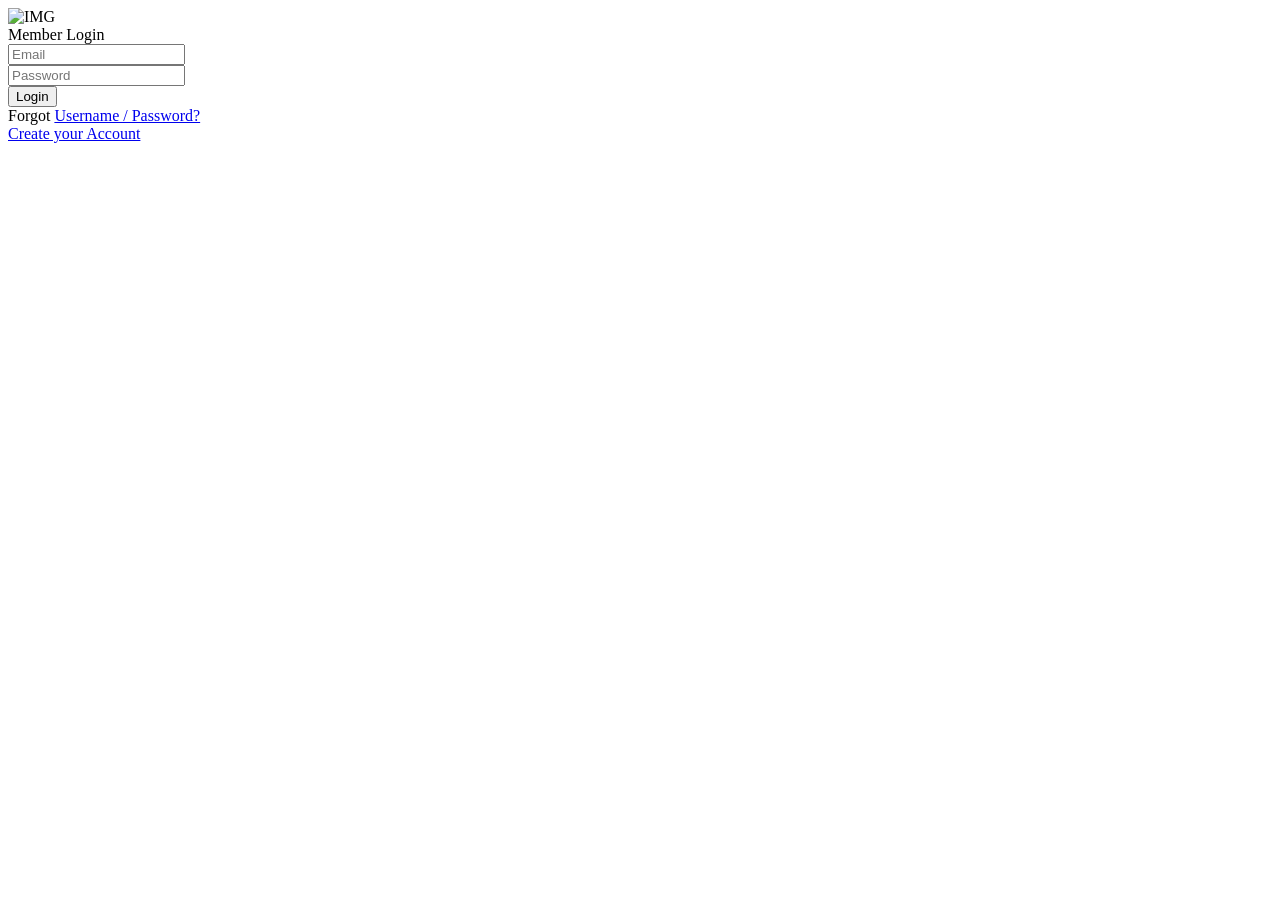
==== index.html @ ec4235da "first commit" ====
<!DOCTYPE html>
<html lang="en">
<head>
	<title>Login V1</title>
	<meta charset="UTF-8">
	<meta name="viewport" content="width=device-width, initial-scale=1">
<!--===============================================================================================-->	
	<link rel="icon" type="image/png" href="images/icons/favicon.ico"/>
<!--===============================================================================================-->
	<link rel="stylesheet" type="text/css" href="vendor/bootstrap/css/bootstrap.min.css">
<!--===============================================================================================-->
	<link rel="stylesheet" type="text/css" href="fonts/font-awesome-4.7.0/css/font-awesome.min.css">
<!--===============================================================================================-->
	<link rel="stylesheet" type="text/css" href="vendor/animate/animate.css">
<!--===============================================================================================-->	
	<link rel="stylesheet" type="text/css" href="vendor/css-hamburgers/hamburgers.min.css">
<!--===============================================================================================-->
	<link rel="stylesheet" type="text/css" href="vendor/select2/select2.min.css">
<!--===============================================================================================-->
	<link rel="stylesheet" type="text/css" href="css/util.css">
	<link rel="stylesheet" type="text/css" href="css/main.css">
<!--===============================================================================================-->
</head>
<body>
	
	<div class="limiter">
		<div class="container-login100">
			<div class="wrap-login100">
				<div class="login100-pic js-tilt" data-tilt>
					<img src="images/img-01.png" alt="IMG">
				</div>

				<form class="login100-form validate-form" action="">
					<span class="login100-form-title">
						Member Login
					</span>

					<div class="wrap-input100 validate-input" data-validate = "Valid email is required: ex@abc.xyz">
						<input class="input100" type="text" name="email" placeholder="Email">
						<span class="focus-input100"></span>
						<span class="symbol-input100">
							<i class="fa fa-envelope" aria-hidden="true"></i>
						</span>
					</div>

					<div class="wrap-input100 validate-input" data-validate = "Password is required">
						<input class="input100" type="password" name="pass" placeholder="Password">
						<span class="focus-input100"></span>
						<span class="symbol-input100">
							<i class="fa fa-lock" aria-hidden="true"></i>
						</span>
					</div>
					
					<div class="container-login100-form-btn">
						<button class="login100-form-btn">
							Login
						</button>
					</div>

					<div class="text-center p-t-12">
						<span class="txt1">
							Forgot
						</span>
						<a class="txt2" href="#">
							Username / Password?
						</a>
					</div>

					<div class="text-center p-t-136">
						<a class="txt2" href="#">
							Create your Account
							<i class="fa fa-long-arrow-right m-l-5" aria-hidden="true"></i>
						</a>
					</div>
				</form>
			</div>
		</div>
	</div>
	
	

	
<!--===============================================================================================-->	
	<script src="vendor/jquery/jquery-3.2.1.min.js"></script>
<!--===============================================================================================-->
	<script src="vendor/bootstrap/js/popper.js"></script>
	<script src="vendor/bootstrap/js/bootstrap.min.js"></script>
<!--===============================================================================================-->
	<script src="vendor/select2/select2.min.js"></script>
<!--===============================================================================================-->
	<script src="vendor/tilt/tilt.jquery.min.js"></script>
	<script >
		$('.js-tilt').tilt({
			scale: 1.1
		})
	</script>
<!--===============================================================================================-->
	<script src="js/main.js"></script>

</body>
</html>
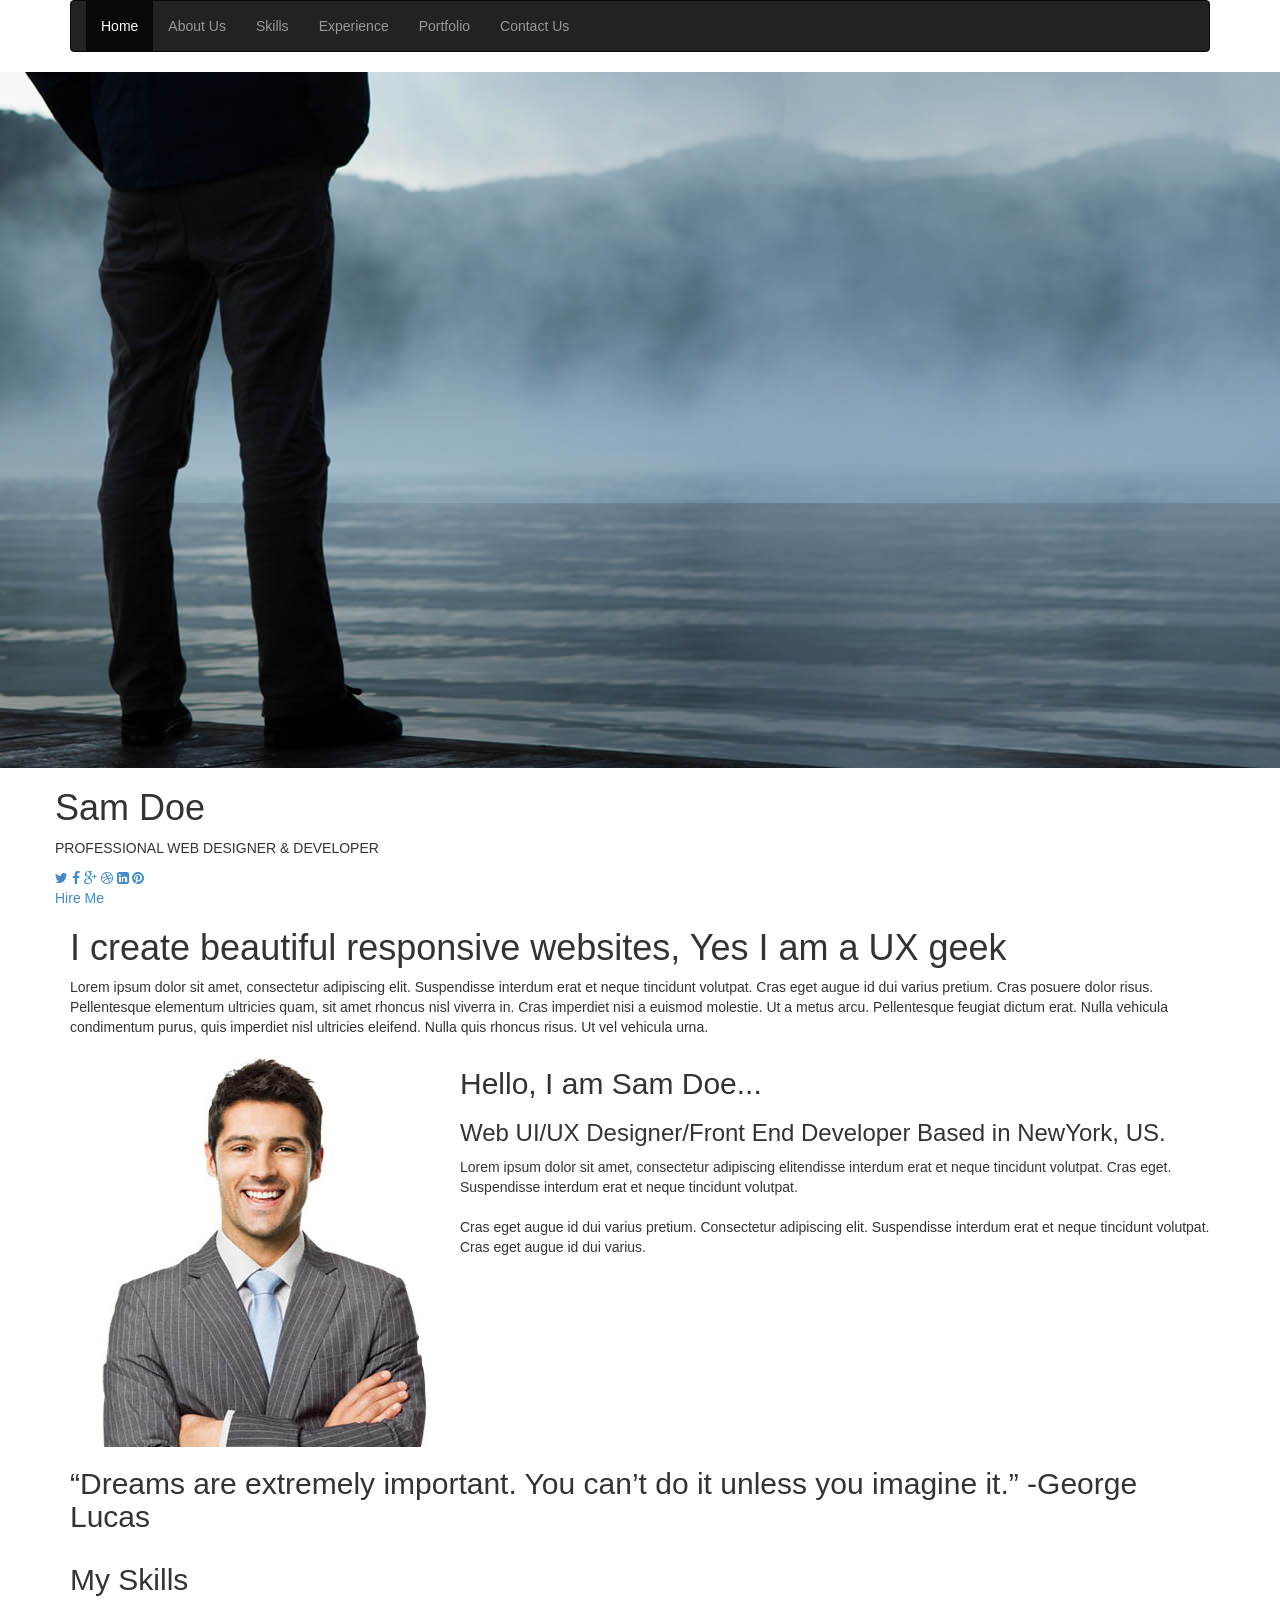
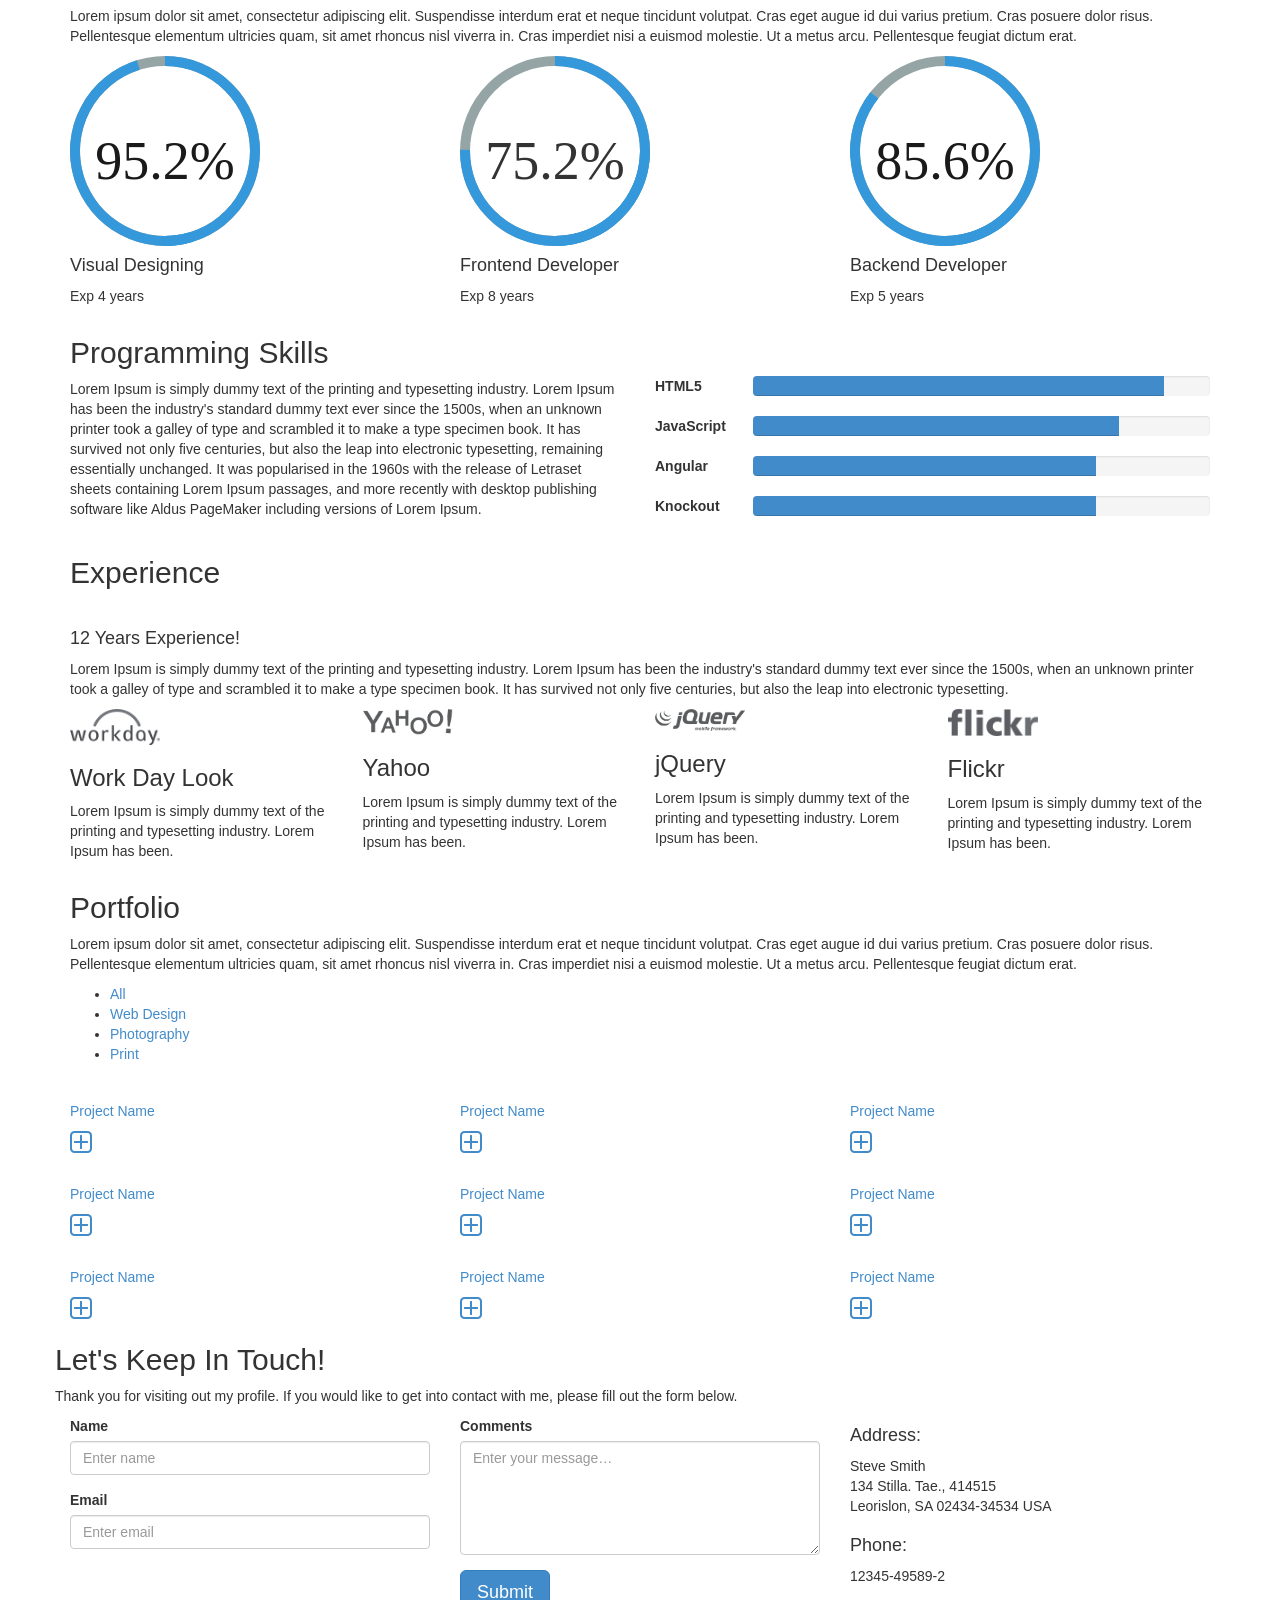
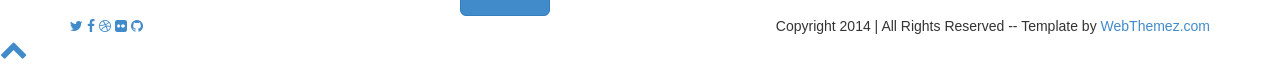
==== commit 9eabf1cc: "new site" ====
--- a/index.html
+++ b/index.html
@@ -1,101 +1,422 @@
-<!DOCTYPE html>
-<html lang="en">
+<!doctype html>
+<!--[if IE 7 ]>    <html lang="en-gb" class="isie ie7 oldie no-js"> <![endif]-->
+<!--[if IE 8 ]>    <html lang="en-gb" class="isie ie8 oldie no-js"> <![endif]-->
+<!--[if IE 9 ]>    <html lang="en-gb" class="isie ie9 no-js"> <![endif]-->
+<!--[if (gt IE 9)|!(IE)]><!-->
+<html lang="en-gb" class="no-js">
+<!--<![endif]-->
 <head>
-	<title>Login V1</title>
-	<meta charset="UTF-8">
-	<meta name="viewport" content="width=device-width, initial-scale=1">
-<!--===============================================================================================-->	
-	<link rel="icon" type="image/png" href="images/icons/favicon.ico"/>
-<!--===============================================================================================-->
-	<link rel="stylesheet" type="text/css" href="vendor/bootstrap/css/bootstrap.min.css">
-<!--===============================================================================================-->
-	<link rel="stylesheet" type="text/css" href="fonts/font-awesome-4.7.0/css/font-awesome.min.css">
-<!--===============================================================================================-->
-	<link rel="stylesheet" type="text/css" href="vendor/animate/animate.css">
-<!--===============================================================================================-->	
-	<link rel="stylesheet" type="text/css" href="vendor/css-hamburgers/hamburgers.min.css">
-<!--===============================================================================================-->
-	<link rel="stylesheet" type="text/css" href="vendor/select2/select2.min.css">
-<!--===============================================================================================-->
-	<link rel="stylesheet" type="text/css" href="css/util.css">
-	<link rel="stylesheet" type="text/css" href="css/main.css">
-<!--===============================================================================================-->
+<meta charset="utf-8">
+<meta name="viewport" content="width=device-width, initial-scale=1, maximum-scale=1">
+<!--[if lt IE 9]> 
+    <meta http-equiv="X-UA-Compatible" content="IE=edge,chrome=1">
+    <![endif]-->
+<title>Free-Portfolio-HTML5-Responsive-Website-Sam</title>
+<meta name="description" content="">
+<meta name="author" content="WebThemez">
+<!--[if lt IE 9]>
+        <script src="http://html5shim.googlecode.com/svn/trunk/html5.js"></script>
+    <![endif]-->
+<!--[if lte IE 8]>
+		<script type="text/javascript" src="http://explorercanvas.googlecode.com/svn/trunk/excanvas.js"></script>
+	<![endif]-->
+<link rel="stylesheet" href="css/bootstrap.min.css" />
+<link rel="stylesheet" type="text/css" href="css/isotope.css" media="screen" />
+<link rel="stylesheet" href="js/fancybox/jquery.fancybox.css" type="text/css" media="screen" />
+<link rel="stylesheet" type="text/css" href="css/da-slider.css" />
+<link rel="stylesheet" href="css/styles.css" />
+<!-- Font Awesome -->
+<link href="css/font-awesome.min.css" rel="stylesheet">
 </head>
+
 <body>
-	
-	<div class="limiter">
-		<div class="container-login100">
-			<div class="wrap-login100">
-				<div class="login100-pic js-tilt" data-tilt>
-					<img src="images/img-01.png" alt="IMG">
-				</div>
-
-				<form class="login100-form validate-form" action="">
-					<span class="login100-form-title">
-						Member Login
-					</span>
-
-					<div class="wrap-input100 validate-input" data-validate = "Valid email is required: ex@abc.xyz">
-						<input class="input100" type="text" name="email" placeholder="Email">
-						<span class="focus-input100"></span>
-						<span class="symbol-input100">
-							<i class="fa fa-envelope" aria-hidden="true"></i>
-						</span>
-					</div>
-
-					<div class="wrap-input100 validate-input" data-validate = "Password is required">
-						<input class="input100" type="password" name="pass" placeholder="Password">
-						<span class="focus-input100"></span>
-						<span class="symbol-input100">
-							<i class="fa fa-lock" aria-hidden="true"></i>
-						</span>
-					</div>
-					
-					<div class="container-login100-form-btn">
-						<button class="login100-form-btn">
-							Login
-						</button>
-					</div>
-
-					<div class="text-center p-t-12">
-						<span class="txt1">
-							Forgot
-						</span>
-						<a class="txt2" href="#">
-							Username / Password?
-						</a>
-					</div>
-
-					<div class="text-center p-t-136">
-						<a class="txt2" href="#">
-							Create your Account
-							<i class="fa fa-long-arrow-right m-l-5" aria-hidden="true"></i>
-						</a>
-					</div>
-				</form>
-			</div>
+<header class="header">
+  <div class="container">
+    <nav class="navbar navbar-inverse" role="navigation">
+      <div class="navbar-header">
+        <button type="button" id="nav-toggle" class="navbar-toggle" data-toggle="collapse" data-target="#main-nav"> <span class="sr-only">Toggle navigation</span> <span class="icon-bar"></span> <span class="icon-bar"></span> <span class="icon-bar"></span> </button>
+        </div>
+      <!--/.navbar-header-->
+      <div id="main-nav" class="collapse navbar-collapse">
+        <ul class="nav navbar-nav" id="mainNav">
+          <li class="active"><a href="#home" class="scroll-link">Home</a></li>
+          <li><a href="#aboutUs" class="scroll-link">About Us</a></li>
+          <li><a href="#skills" class="scroll-link">Skills</a></li>
+          <li><a href="#experience" class="scroll-link">Experience</a></li>
+          <li><a href="#portfolio" class="scroll-link">Portfolio</a></li>
+          <li><a href="#contactUs" class="scroll-link">Contact Us</a></li>
+        </ul>
+      </div>
+      <!--/.navbar-collapse--> 
+    </nav>
+    <!--/.navbar--> 
+  </div>
+  <!--/.container--> 
+</header>
+<!--/.header-->
+<div id="#top"></div>
+<section id="home">
+  <div class="banner-container"> <img src="images/banner-bg.jpg" alt="banner" />
+    <div class="container banner-content"> 
+            <div class="row">
+                <header class="centered">
+                    <h1>Sam Doe</h1>
+                    <p>PROFESSIONAL WEB DESIGNER & DEVELOPER</p>
+                </header>
+                <div class="social-icons">
+                        <a href="https://twitter.com/"><i class="fa fa-twitter"></i></a>
+                        <a href="https://www.facebook.com/"><i class="fa fa-facebook"></i></a>
+						 <a href="https://www.google.com/"><i class="fa fa-google-plus"></i></a>
+                        <a href="https://www.dribbble.com/"><i class="fa fa-dribbble"></i></a>
+                        <a href="https://www.linkedin.com/"><i class="fa fa-linkedin-square"></i></a>
+                         <a href="https://www.pinterest.com/"><i class="fa fa-pinterest"></i></a>
+                       
+                    
+                </div>
+                <a href="#" class="hireMe">Hire Me</a>
+            </div> 
+  </div>
+</section>
+<section id="introText">
+  <div class="container">
+    <div>
+      <h1>I create beautiful responsive websites, Yes I am a UX geek</h1>
+      <p>Lorem ipsum dolor sit amet, consectetur adipiscing elit. Suspendisse interdum erat et neque tincidunt volutpat. Cras eget augue id dui varius pretium. Cras posuere dolor risus. Pellentesque elementum ultricies quam, sit amet rhoncus nisl viverra in. Cras imperdiet nisi a euismod molestie. Ut a metus arcu. Pellentesque feugiat dictum erat. Nulla vehicula condimentum purus, quis imperdiet nisl ultricies eleifend. Nulla quis rhoncus risus. Ut vel vehicula urna.</p>
+    </div>
+  </div>
+</section>
+<!--About-->
+<section id="aboutUs">
+  <div class="container">
+    <div class="row"> 
+      <!-- item -->
+      <div class="col-md-4 tileBox"> <img src="images/photo-1.jpg" alt="me"/> </div>
+      <div class="col-md-8 tileBox">
+        <div class="txtHead">
+          <h2>Hello, I am Sam Doe...</h2>
+          <h3> Web UI/UX Designer/Front End Developer Based in NewYork, US.</h3>
+        </div>
+        <p>Lorem ipsum dolor sit amet, consectetur adipiscing elitendisse interdum erat et neque tincidunt volutpat. Cras eget. Suspendisse interdum erat et neque tincidunt volutpat. <br/>
+          <br/>
+          Cras eget augue id dui varius pretium.
+          Consectetur adipiscing elit. Suspendisse interdum erat et neque tincidunt volutpat. Cras eget augue id dui varius.</p>
+      </div>
+      <!-- end: --> 
+    </div>
+  </div>
+</section>
+<!--Quote-->
+<section id="quote" class="bg-parlex">
+  <div class="parlex-back">
+    <div class="container">
+     <div class="row">
+	<div class="col-md-12">      <h2>“Dreams are extremely important. You can’t do it unless you imagine it.” <span>-George Lucas</span></h2></div>
+      </div>
+    </div>
+    <!--/.container--> 
+  </div>
+</section>
+
+<!--Skills-->
+<section id="skills" class="secPad white">
+  <div class="container">
+    <div class="heading "> 
+      <!-- Heading -->
+      <h2>My Skills</h2>
+      <p>Lorem ipsum dolor sit amet, consectetur adipiscing elit. Suspendisse interdum erat et neque tincidunt volutpat. Cras eget augue id dui varius pretium. Cras posuere dolor risus. Pellentesque elementum ultricies quam, sit amet rhoncus nisl viverra in. Cras imperdiet nisi a euismod molestie. Ut a metus arcu. Pellentesque feugiat dictum erat. </p>
+    </div>
+    <div class="row skillContainer">
+      <div class="col-md-4 skillBox">
+        <div id="diagram-id-1" class="diagram" data-percent="95.2%"></div>
+        <div class="chart-text">
+          <h4>Visual Designing</h4>
+          <p>Exp 4 years</p>
+        </div>
+      </div>
+      <div class="col-md-4 skillBox">
+        <div id="diagram-id-2" class="diagram" data-percent="75.2%"></div>
+        <div class="chart-text">
+          <h4>Frontend Developer</h4>
+          <p>Exp 8 years</p>
+        </div>
+      </div>
+      <div class="col-md-4 skillBox">
+        <div id="diagram-id-3" class="diagram" data-percent="85.6%"></div>
+        <div class="chart-text">
+          <h4>Backend Developer</h4>
+          <p>Exp 5 years</p>
+        </div>
+      </div>
+    </div>
+    <div class="row">
+      <div class="col-sm-6">
+        <h2>Programming Skills</h2>
+        <p class="mrgBtm20"> Lorem Ipsum is simply dummy text of the printing and typesetting industry. Lorem Ipsum has been the industry's standard dummy text ever since the 1500s, when an unknown printer took a galley of type and scrambled it to make a type specimen book. It has survived not only five centuries, but also the leap into electronic typesetting, remaining essentially unchanged. It was popularised in the 1960s with the release of Letraset sheets containing Lorem Ipsum passages, and more recently with desktop publishing software like Aldus PageMaker including versions of Lorem Ipsum. </p>
+      </div>
+      <div class="col-sm-6"> <br/>
+        <br/>
+        <br/>
+        <div class="row">
+          <div class="col-md-2 skilltitle"><b>HTML5</b></div>
+          <div class="col-md-10">
+            <div class="progress">
+              <div class="progress-bar" role="progressbar" aria-valuenow="90" aria-valuemin="0" aria-valuemax="100" style="width: 90%;"> <span class="sr-only">90% Complete</span> </div>
+            </div>
+          </div>
+        </div>
+        <div class="row">
+          <div class="col-md-2 skilltitle"><b>JavaScript</b></div>
+          <div class="col-md-10">
+            <div class="progress">
+              <div class="progress-bar" role="progressbar" aria-valuenow="80" aria-valuemin="0" aria-valuemax="100" style="width: 80%;"> <span class="sr-only">80% Complete</span> </div>
+            </div>
+          </div>
+        </div>
+        <div class="row">
+          <div class="col-md-2 skilltitle"><b>Angular</b></div>
+          <div class="col-md-10">
+            <div class="progress">
+              <div class="progress-bar" role="progressbar" aria-valuenow="75" aria-valuemin="0" aria-valuemax="100" style="width: 75%;"> <span class="sr-only">75% Complete</span> </div>
+            </div>
+          </div>
+        </div>
+        <div class="row">
+          <div class="col-md-2 skilltitle"><b>Knockout</b></div>
+          <div class="col-md-10">
+            <div class="progress">
+              <div class="progress-bar" role="progressbar" aria-valuenow="75" aria-valuemin="0" aria-valuemax="100" style="width: 75%;"> <span class="sr-only">75% Complete</span> </div>
+            </div>
+          </div>
+        </div>
+      </div>
+    </div>
+  </div>
+</section>
+
+<!--Experience-->
+<section id="experience" class="secPad">
+<div class="container">
+<div class="heading"> 
+  <!-- Heading -->
+  <h2>Experience</h2>
+  <br/>
+  <h4>12 Years Experience!</h4>
+  <p>Lorem Ipsum is simply dummy text of the printing and typesetting industry. Lorem Ipsum has been the industry's standard dummy text ever since the 1500s, when an unknown printer took a galley of type and scrambled it to make a type specimen book. It has survived not only five centuries, but also the leap into electronic typesetting.</p>
+</div>
+
+<div class="row">
+	<div class="col-md-3 col-sm-6">
+		<div class="exp-wrapper">
+			<img src="images/client-1.png" width="90" alt="Name">
+			<h3>Work Day Look</h3>
+			<p>Lorem Ipsum is simply dummy text of the printing and typesetting industry. Lorem Ipsum has been.</p>
 		</div>
 	</div>
-	
-	
-
-	
-<!--===============================================================================================-->	
-	<script src="vendor/jquery/jquery-3.2.1.min.js"></script>
-<!--===============================================================================================-->
-	<script src="vendor/bootstrap/js/popper.js"></script>
-	<script src="vendor/bootstrap/js/bootstrap.min.js"></script>
-<!--===============================================================================================-->
-	<script src="vendor/select2/select2.min.js"></script>
-<!--===============================================================================================-->
-	<script src="vendor/tilt/tilt.jquery.min.js"></script>
-	<script >
-		$('.js-tilt').tilt({
-			scale: 1.1
-		})
-	</script>
-<!--===============================================================================================-->
-	<script src="js/main.js"></script>
-
+	<div class="col-md-3 col-sm-6">
+		<div class="exp-wrapper">
+			<img src="images/client-5.png" width="90" alt="Name">
+			<h3>Yahoo</h3>
+			<p>Lorem Ipsum is simply dummy text of the printing and typesetting industry. Lorem Ipsum has been. </p>
+		</div>
+	</div>
+	<div class="col-md-3 col-sm-6">
+		<div class="exp-wrapper">
+			<img src="images/client-3.png" width="90" alt="Name">
+			<h3>jQuery</h3>
+			<p>Lorem Ipsum is simply dummy text of the printing and typesetting industry. Lorem Ipsum has been.</p>
+		</div>
+	</div>
+	<div class="col-md-3 col-sm-6">
+		<div class="exp-wrapper">
+			<img src="images/client-4.png" width="90" alt="Name">
+			<h3>Flickr</h3>
+			<p>Lorem Ipsum is simply dummy text of the printing and typesetting industry. Lorem Ipsum has been.</p>
+		</div>
+	</div>
+	 
+</div>		
+</section>
+
+<!--Portfolio-->
+<section id="portfolio" class="page-section section appear clearfix secPad">
+  <div class="container">
+    <div class="heading"> 
+      <!-- Heading -->
+      <h2>Portfolio</h2>
+      <p>Lorem ipsum dolor sit amet, consectetur adipiscing elit. Suspendisse interdum erat et neque tincidunt volutpat. Cras eget augue id dui varius pretium. Cras posuere dolor risus. Pellentesque elementum ultricies quam, sit amet rhoncus nisl viverra in. Cras imperdiet nisi a euismod molestie. Ut a metus arcu. Pellentesque feugiat dictum erat.</p>
+    </div>
+    <div class="row">
+      <nav id="filter" class="col-md-12">
+        <ul>
+          <li><a href="#" class="current btn-theme btn-small" data-filter="*">All</a></li>
+          <li><a href="#" class="btn-theme btn-small" data-filter=".webdesign">Web Design</a></li>
+          <li><a href="#" class="btn-theme btn-small" data-filter=".photography">Photography</a></li>
+          <li><a href="#" class="btn-theme btn-small" data-filter=".print">Print</a></li>
+        </ul>
+      </nav>
+      <div class="col-md-12">
+        <div class="row">
+          <div class="portfolio-items isotopeWrapper clearfix" id="3">
+            <article class="col-sm-4 isotopeItem webdesign">
+              <div class="portfolio-item"> <img src="images/portfolio/img1.jpg" alt="" />
+                <div class="portfolio-desc align-center">
+                  <div class="folio-info"> <a href="images/portfolio/img1.jpg" class="fancybox">
+                    <h5>Project Name</h5>
+                    <i class="fa fa-plus-square-o fa-2x"></i></a> </div>
+                </div>
+              </div>
+            </article>
+            <article class="col-sm-4 isotopeItem photography">
+              <div class="portfolio-item"> <img src="images/portfolio/img2.jpg" alt="" />
+                <div class="portfolio-desc align-center">
+                  <div class="folio-info"> <a href="images/portfolio/img2.jpg" class="fancybox">
+                    <h5>Project Name</h5>
+                    <i class="fa fa-plus-square-o fa-2x"></i></a> </div>
+                </div>
+              </div>
+            </article>
+            <article class="col-sm-4 isotopeItem photography">
+              <div class="portfolio-item"> <img src="images/portfolio/img3.jpg" alt="" />
+                <div class="portfolio-desc align-center">
+                  <div class="folio-info"> <a href="images/portfolio/img3.jpg" class="fancybox">
+                    <h5>Project Name</h5>
+                    <i class="fa fa-plus-square-o fa-2x"></i></a> </div>
+                </div>
+              </div>
+            </article>
+            <article class="col-sm-4 isotopeItem print">
+              <div class="portfolio-item"> <img src="images/portfolio/img4.jpg" alt="" />
+                <div class="portfolio-desc align-center">
+                  <div class="folio-info"> <a href="images/portfolio/img4.jpg" class="fancybox">
+                    <h5>Project Name</h5>
+                    <i class="fa fa-plus-square-o fa-2x"></i></a> </div>
+                </div>
+              </div>
+            </article>
+            <article class="col-sm-4 isotopeItem photography">
+              <div class="portfolio-item"> <img src="images/portfolio/img5.jpg" alt="" />
+                <div class="portfolio-desc align-center">
+                  <div class="folio-info"> <a href="images/portfolio/img5.jpg" class="fancybox">
+                    <h5>Project Name</h5>
+                    <i class="fa fa-plus-square-o fa-2x"></i></a> </div>
+                </div>
+              </div>
+            </article>
+            <article class="col-sm-4 isotopeItem webdesign">
+              <div class="portfolio-item"> <img src="images/portfolio/img6.jpg" alt="" />
+                <div class="portfolio-desc align-center">
+                  <div class="folio-info"> <a href="images/portfolio/img6.jpg" class="fancybox">
+                    <h5>Project Name</h5>
+                    <i class="fa fa-plus-square-o fa-2x"></i></a> </div>
+                </div>
+              </div>
+            </article>
+            <article class="col-sm-4 isotopeItem print">
+              <div class="portfolio-item"> <img src="images/portfolio/img7.jpg" alt="" />
+                <div class="portfolio-desc align-center">
+                  <div class="folio-info"> <a href="images/portfolio/img7.jpg" class="fancybox">
+                    <h5>Project Name</h5>
+                    <i class="fa fa-plus-square-o fa-2x"></i></a> </div>
+                </div>
+              </div>
+            </article>
+            <article class="col-sm-4 isotopeItem photography">
+              <div class="portfolio-item"> <img src="images/portfolio/img8.jpg" alt="" />
+                <div class="portfolio-desc align-center">
+                  <div class="folio-info"> <a href="images/portfolio/img8.jpg" class="fancybox">
+                    <h5>Project Name</h5>
+                    <i class="fa fa-plus-square-o fa-2x"></i></a> </div>
+                </div>
+              </div>
+            </article>
+            <article class="col-sm-4 isotopeItem print">
+              <div class="portfolio-item"> <img src="images/portfolio/img9.jpg" alt="" />
+                <div class="portfolio-desc align-center">
+                  <div class="folio-info"> <a href="images/portfolio/img9.jpg" class="fancybox">
+                    <h5>Project Name</h5>
+                    <i class="fa fa-plus-square-o fa-2x"></i></a> </div>
+                </div>
+              </div>
+            </article>
+          </div>
+        </div>
+      </div>
+    </div>
+  </div>
+</section>
+
+<!--Contact -->
+<section id="contactUs" class="page-section secPad">
+  <div class="container">
+    <div class="row">
+      <div class="heading"> 
+        <!-- Heading -->
+        <h2>Let's Keep In Touch!</h2>
+        <p>Thank you for visiting out my profile. If you would like to get into contact with me, please fill out the form below.</p>
+      </div>
+    </div>
+    <div class="row mrgn30">
+      <form method="post" action="" id="contactfrm" role="form">
+        <div class="col-sm-4">
+          <div class="form-group">
+            <label for="name">Name</label>
+            <input type="text" class="form-control" name="name" id="name" placeholder="Enter name" title="Please enter your name (at least 2 characters)">
+          </div>
+          <div class="form-group">
+            <label for="email">Email</label>
+            <input type="email" class="form-control" name="email" id="email" placeholder="Enter email" title="Please enter a valid email address">
+          </div>
+        </div>
+        <div class="col-sm-4">
+          <div class="form-group">
+            <label for="comments">Comments</label>
+            <textarea name="comment" class="form-control" id="comments" cols="3" rows="5" placeholder="Enter your message…" title="Please enter your message (at least 10 characters)"></textarea>
+          </div>
+          <button name="submit" type="submit" class="btn btn-lg btn-primary" id="submit">Submit</button>
+          <div class="result"></div>
+        </div>
+      </form>
+      <div class="col-sm-4">
+        <h4>Address:</h4>
+        <address>
+        Steve Smith<br>
+        134 Stilla. Tae., 414515<br>
+        Leorislon, SA 02434-34534 USA <br>
+        </address>
+        <h4>Phone:</h4>
+        <address>
+        12345-49589-2<br>
+        </address>
+      </div>
+    </div>
+  </div>
+  <!--/.container--> 
+</section>
+
+<!--/.page-section-->
+<footer class="copyright">
+  <div class="container">
+    <div class="row">
+      <div class="col-md-6">
+        <div class="social pull-left"> <a href="#"><i class="fa fa-twitter"></i></a> <a href="#"><i class="fa fa-facebook"></i></a> <a href="#"><i class="fa fa-dribbble"></i></a> <a href="#"><i class="fa fa-flickr"></i></a> <a href="#"><i class="fa fa-github"></i></a> </div>
+      </div>
+      <div class="col-md-6"> <span class="pull-right">Copyright 2014 | All Rights Reserved  -- Template by <a href="http://webThemez.com">WebThemez.com</a></span> </div>
+    </div>
+    <!-- / .row --> 
+  </div>
+</footer>
+<a href="#top" class="topHome"><i class="fa fa-chevron-up fa-2x"></i></a> 
+
+<!--[if lte IE 8]><script src="//ajax.googleapis.com/ajax/libs/jquery/1.11.0/jquery.min.js"></script><![endif]--> 
+<script src="js/modernizr-latest.js"></script> 
+<script src="js/jquery-1.8.2.min.js" type="text/javascript"></script> 
+<script src="js/bootstrap.min.js" type="text/javascript"></script> 
+<script src="js/jquery.isotope.min.js" type="text/javascript"></script> 
+<script src="js/fancybox/jquery.fancybox.pack.js" type="text/javascript"></script> 
+<script src="js/jquery.nav.js" type="text/javascript"></script> 
+<script src="js/jquery.cslider.js" type="text/javascript"></script> 
+<script src="js/jquery.diagram.js"></script> 
+<script src="js/custom.js" type="text/javascript"></script> 
+<script src="js/owl-carousel/owl.carousel.js"></script>
 </body>
-</html>+</html>
--- a/css/isotope.css
+++ b/css/isotope.css
@@ -0,0 +1,179 @@
+/* Start: Recommended Isotope styles */
+
+/**** Isotope Filtering ****/
+
+.isotope-item {
+  z-index: 2;
+}
+
+.isotope-hidden.isotope-item {
+  pointer-events: none;
+  z-index: 1;
+}
+
+/**** Isotope CSS3 transitions ****/
+
+.isotope,
+.isotope .isotope-item {
+  -webkit-transition-duration: 0.8s;
+     -moz-transition-duration: 0.8s;
+      -ms-transition-duration: 0.8s;
+       -o-transition-duration: 0.8s;
+          transition-duration: 0.8s;
+}
+
+.isotope {
+  -webkit-transition-property: height, width;
+     -moz-transition-property: height, width;
+      -ms-transition-property: height, width;
+       -o-transition-property: height, width;
+          transition-property: height, width;
+}
+
+.isotope .isotope-item {
+  -webkit-transition-property: -webkit-transform, opacity;
+     -moz-transition-property:    -moz-transform, opacity;
+      -ms-transition-property:     -ms-transform, opacity;
+       -o-transition-property:         top, left, opacity;
+          transition-property:         transform, opacity;
+}
+
+/**** disabling Isotope CSS3 transitions ****/
+
+.isotope.no-transition,
+.isotope.no-transition .isotope-item,
+.isotope .isotope-item.no-transition {
+  -webkit-transition-duration: 0s;
+     -moz-transition-duration: 0s;
+      -ms-transition-duration: 0s;
+       -o-transition-duration: 0s;
+          transition-duration: 0s;
+}
+
+/* End: Recommended Isotope styles */
+
+
+
+/* disable CSS transitions for containers with infinite scrolling*/
+.isotope.infinite-scrolling {
+  -webkit-transition: none;
+     -moz-transition: none;
+      -ms-transition: none;
+       -o-transition: none;
+          transition: none;
+}
+
+
+
+/**** Isotope styles ****/
+
+/* required for containers to inherit vertical size from window */
+/*html,
+body {
+  height: 100%;
+}*/
+
+#container {
+  border: 1px solid #666;
+  padding: 5px;
+  margin-bottom: 20px;
+}
+
+.element {
+  width: 110px;
+  height: 110px;
+  margin: 5px;
+  float: left;
+  overflow: hidden;
+  position: relative;
+  background: #888;
+  color: #222;
+  -webkit-border-top-right-radius: 1.2em;
+      -moz-border-radius-topright: 1.2em;
+          border-top-right-radius: 1.2em;
+}
+
+.element.alkali          { background: #F00; background: hsl(   0, 100%, 50%); }
+.element.alkaline-earth  { background: #F80; background: hsl(  36, 100%, 50%); }
+.element.lanthanoid      { background: #FF0; background: hsl(  72, 100%, 50%); }
+.element.actinoid        { background: #0F0; background: hsl( 108, 100%, 50%); }
+.element.transition      { background: #0F8; background: hsl( 144, 100%, 50%); }
+.element.post-transition { background: #0FF; background: hsl( 180, 100%, 50%); }
+.element.metalloid       { background: #08F; background: hsl( 216, 100%, 50%); }
+.element.other.nonmetal  { background: #00F; background: hsl( 252, 100%, 50%); }
+.element.halogen         { background: #F0F; background: hsl( 288, 100%, 50%); }
+.element.noble-gas       { background: #F08; background: hsl( 324, 100%, 50%); }
+
+
+.element * {
+  position: absolute;
+  margin: 0;
+}
+
+.element .symbol {
+  left: 0.2em;
+  top: 0.4em;
+  font-size: 3.8em;
+  line-height: 1.0em;
+  color: #FFF;
+}
+.element.large .symbol {
+  font-size: 4.5em;
+}
+
+.element.fake .symbol {
+  color: #000;
+}
+
+.element .name {
+  left: 0.5em;
+  bottom: 1.6em;
+  font-size: 1.05em;
+}
+
+.element .weight {
+  font-size: 0.9em;
+  left: 0.5em;
+  bottom: 0.5em;
+}
+
+.element .number {
+  font-size: 1.25em;
+  font-weight: bold;
+  color: hsla(0,0%,0%,.5);
+  right: 0.5em;
+  top: 0.5em;
+}
+
+.variable-sizes .element.width2 { width: 230px; }
+
+.variable-sizes .element.height2 { height: 230px; }
+
+.variable-sizes .element.width2.height2 {
+  font-size: 2.0em;
+}
+
+.element.large,
+.variable-sizes .element.large,
+.variable-sizes .element.large.width2.height2 {
+  font-size: 3.0em;
+  width: 350px;
+  height: 350px;
+  z-index: 100;
+}
+
+.clickable .element:hover {
+  cursor: pointer;
+}
+
+.clickable .element:hover h3 {
+  text-shadow:
+    0 0 10px white,
+    0 0 10px white
+  ;
+}
+
+.clickable .element:hover h2 {
+  color: white;
+}
+
--- a/css/da-slider.css
+++ b/css/da-slider.css
@@ -0,0 +1,699 @@
+.da-slider{
+	width: 100%;
+	min-width: 520px;
+	height: 500px;
+	position: relative;
+	margin: 4% auto;
+	overflow: hidden;
+	/*background: transparent url(../images/waves.gif) repeat 0% 0%;
+	border-top: 8px solid #efc34a;
+	border-bottom: 8px solid #efc34a;
+	box-shadow: 0px 1px 1px rgba(0,0,0,0.2), 0px -2px 1px #fff;*/ 
+	-webkit-transition: background-position 1s ease-out 0.3s;
+	-moz-transition: background-position 1s ease-out 0.3s;
+	-o-transition: background-position 1s ease-out 0.3s;
+	-ms-transition: background-position 1s ease-out 0.3s;
+	transition: background-position 1s ease-out 0.3s;
+}
+.da-slide{
+	position: absolute;
+	width: 100%;
+	height: 100%;
+	top: 0px;
+	left: 0px; 
+	text-align: left;
+}
+.da-slide-current{
+	z-index: 1000;
+}
+.da-slider-fb .da-slide{
+	left: 100%;
+}
+.da-slider-fb  .da-slide.da-slide-current{
+	left: 0px;
+}
+.da-slide h2,
+.da-slide p,
+.da-slide .da-link,
+.da-slide .da-img{
+	position: absolute;
+	opacity: 0;
+	left: 110%;
+}
+.da-slider-fb .da-slide h2,
+.da-slider-fb .da-slide p,
+.da-slider-fb .da-slide .da-link{
+	left: 10%;
+	opacity: 1;
+}
+.da-slider-fb .da-slide .da-img{
+	left: 60%;
+	opacity: 1;
+}
+.da-slide h2{
+	color: #fff;
+	font-size: 66px;
+	width: 50%;
+	top: 60px;
+	white-space: nowrap;
+	z-index: 10;
+	text-shadow: 1px 1px 1px rgba(0,0,0,0.1); 
+	font-weight: 700;
+}
+.da-slide p{
+	width: 45%;
+	top: 155px;
+	color: #916c05;
+	font-size: 18px;
+	line-height: 26px;
+	height: 80px;
+	overflow: hidden;
+	font-style: italic;
+	font-weight: 400;
+	font-style: italic;
+}
+.da-slide .da-img{
+	text-align: center;
+	width: 30%;
+	top: 70px;
+	height: 256px;
+	line-height: 320px;
+	left: 110%; /*60%*/
+}
+.da-slide .da-link{
+	top: 270px; /*depends on p height*/
+	color: #fff;
+	text-shadow: 1px 1px 1px rgba(0,0,0,0.2);
+	border: 3px solid rgba(255,255,255,0.8);
+	padding: 2px 20px 0px;
+	font-size: 16px;
+	line-height: 30px;
+	width: auto;
+	text-align: center;
+	background: rgba(255,255,255,0.2);
+}
+.da-slide .da-link:hover{
+	background: rgba(255,255,255,0.3);
+}
+.da-dots{
+	width: 100%;
+	position: absolute;
+	text-align: center;
+	left: 0px;
+	bottom: 20px;
+	z-index: 2000;
+	-moz-user-select: none;
+	-webkit-user-select: none;
+}
+.da-dots span{
+	display: inline-block;
+	position: relative;
+	width: 12px;
+	height: 12px;
+	border-radius: 50%;
+	background: #fb6c00;
+	margin: 3px;
+	cursor: pointer;
+	box-shadow: 
+		1px 1px 1px rgba(0,0,0,0.1) inset, 
+		1px 1px 1px rgba(255,255,255,0.1);
+}
+.da-dots span.da-dots-current:after{
+	content: '';
+	width: 8px;
+	height: 8px;
+	position: absolute;
+	top: 2px;
+	left: 2px;
+	border-radius: 50%;
+	background: rgb(255,255,255);
+	background: -moz-linear-gradient(top, rgba(255,255,255,1) 0%, rgba(246,246,246,1) 47%, rgba(237,237,237,1) 100%);
+	background: -webkit-gradient(linear, left top, left bottom, color-stop(0%,rgba(255,255,255,1)), color-stop(47%,rgba(246,246,246,1)), color-stop(100%,rgba(237,237,237,1)));
+	background: -webkit-linear-gradient(top, rgba(255,255,255,1) 0%,rgba(246,246,246,1) 47%,rgba(237,237,237,1) 100%);
+	background: -o-linear-gradient(top, rgba(255,255,255,1) 0%,rgba(246,246,246,1) 47%,rgba(237,237,237,1) 100%);
+	background: -ms-linear-gradient(top, rgba(255,255,255,1) 0%,rgba(246,246,246,1) 47%,rgba(237,237,237,1) 100%);
+	background: linear-gradient(top, rgba(255,255,255,1) 0%,rgba(246,246,246,1) 47%,rgba(237,237,237,1) 100%);
+	filter: progid:DXImageTransform.Microsoft.gradient( startColorstr='#ffffff', endColorstr='#ededed',GradientType=0 );
+}
+.da-arrows{
+	-moz-user-select: none;
+	-webkit-user-select: none;
+}
+.da-arrows span{
+	position: absolute;
+	top: 50%;
+	height: 30px;
+	width: 30px;
+	border-radius: 50%;
+	background:rgba(255, 255, 255, 0.29);    
+	cursor: pointer;
+	z-index: 2000;
+	opacity: 0;
+	box-shadow: 
+		1px 1px 1px rgba(0,0,0,0.1) inset, 
+		1px 1px 1px rgba(255,255,255,0.1);
+	-webkit-transition: opacity 0.4s ease-in-out-out 0.2s;
+	-moz-transition: opacity 0.4s ease-in-out-out 0.2s;
+	-o-transition: opacity 0.4s ease-in-out-out 0.2s;
+	-ms-transition: opacity 0.4s ease-in-out-out 0.2s;
+	transition: opacity 0.4s ease-in-out-out 0.2s;
+}
+.da-slider:hover .da-arrows span{
+	opacity: 1;
+}
+.da-arrows span:after{
+	content: '';
+	position: absolute;
+	width: 20px;
+	height: 20px;
+	top: 5px;
+	left: 5px;
+	background: transparent url(../images/arrows.png) no-repeat top left;
+	border-radius: 50%;
+	box-shadow: 1px 1px 2px rgba(0,0,0,0.1);
+}
+.da-arrows span:hover:after{
+	box-shadow: 1px 1px 4px rgba(0,0,0,0.3);
+}
+.da-arrows span:active:after{
+	box-shadow: 1px 1px 1px rgba(255,255,255,0.1);
+}
+.da-arrows span.da-arrows-next:after{
+	background-position: top right;
+}
+.da-arrows span.da-arrows-prev{
+	left: 15px;
+}
+.da-arrows span.da-arrows-next{
+	right: 15px;
+}
+
+.da-slide-current h2,
+.da-slide-current p,
+.da-slide-current .da-link{
+	left: 10%;
+	opacity: 1;
+}
+.da-slide-current .da-img{
+	left: 60%;
+	opacity: 1;
+}
+/* Animation classes and animations */
+
+/* Slide in from the right*/
+.da-slide-fromright h2{
+	-webkit-animation: fromRightAnim1 0.6s ease-in-out 0.8s both;
+	-moz-animation: fromRightAnim1 0.6s ease-in-out 0.8s both;
+	-o-animation: fromRightAnim1 0.6s ease-in-out 0.8s both;
+	-ms-animation: fromRightAnim1 0.6s ease-in-out 0.8s both;
+	animation: fromRightAnim1 0.6s ease-in-out 0.8s both;
+}
+.da-slide-fromright p{
+	-webkit-animation: fromRightAnim2 0.6s ease-in-out 0.8s both;
+	-moz-animation: fromRightAnim2 0.6s ease-in-out 0.8s both;
+	-o-animation: fromRightAnim2 0.6s ease-in-out 0.8s both;
+	-ms-animation: fromRightAnim2 0.6s ease-in-out 0.8s both;
+	animation: fromRightAnim2 0.6s ease-in-out 0.8s both;
+}
+.da-slide-fromright .da-link{
+	-webkit-animation: fromRightAnim3 0.4s ease-in-out 1.2s both;
+	-moz-animation: fromRightAnim3 0.4s ease-in-out 1.2s both;
+	-o-animation: fromRightAnim3 0.4s ease-in-out 1.2s both;
+	-ms-animation: fromRightAnim3 0.4s ease-in-out 1.2s both;
+	animation: fromRightAnim3 0.4s ease-in-out 1.2s both;
+}
+.da-slide-fromright .da-img{
+	-webkit-animation: fromRightAnim4 0.6s ease-in-out 0.8s both;
+	-moz-animation: fromRightAnim4 0.6s ease-in-out 0.8s both;
+	-o-animation: fromRightAnim4 0.6s ease-in-out 0.8s both;
+	-ms-animation: fromRightAnim4 0.6s ease-in-out 0.8s both;
+	animation: fromRightAnim4 0.6s ease-in-out 0.8s both;
+}
+@-webkit-keyframes fromRightAnim1{
+	0%{ left: 110%; opacity: 0; }
+	100%{ left: 10%; opacity: 1; }
+}
+@-webkit-keyframes fromRightAnim2{
+	0%{ left: 110%; opacity: 0; }
+	100%{ left: 10%; opacity: 1; }
+}
+@-webkit-keyframes fromRightAnim3{
+	0%{ left: 110%; opacity: 0; }
+	1%{ left: 10%; opacity: 0; }
+	100%{ left: 10%; opacity: 1; }
+}
+@-webkit-keyframes fromRightAnim4{
+	0%{ left: 110%; opacity: 0; }
+	100%{ left: 60%; opacity: 1; }
+}
+
+@-moz-keyframes fromRightAnim1{
+	0%{ left: 110%; opacity: 0; }
+	100%{ left: 10%; opacity: 1; }
+}
+@-moz-keyframes fromRightAnim2{
+	0%{ left: 110%; opacity: 0; }
+	100%{ left: 10%; opacity: 1; }
+}
+@-moz-keyframes fromRightAnim3{
+	0%{ left: 110%; opacity: 0; }
+	1%{ left: 10%; opacity: 0; }
+	100%{ left: 10%; opacity: 1; }
+}
+@-moz-keyframes fromRightAnim4{
+	0%{ left: 110%; opacity: 0; }
+	100%{ left: 60%; opacity: 1; }
+}
+
+@-o-keyframes fromRightAnim1{
+	0%{ left: 110%; opacity: 0; }
+	100%{ left: 10%; opacity: 1; }
+}
+@-o-keyframes fromRightAnim2{
+	0%{ left: 110%; opacity: 0; }
+	100%{ left: 10%; opacity: 1; }
+}
+@-o-keyframes fromRightAnim3{
+	0%{ left: 110%; opacity: 0; }
+	1%{ left: 10%; opacity: 0; }
+	100%{ left: 10%; opacity: 1; }
+}
+@-o-keyframes fromRightAnim4{
+	0%{ left: 110%; opacity: 0; }
+	100%{ left: 60%; opacity: 1; }
+}
+
+@-ms-keyframes fromRightAnim1{
+	0%{ left: 110%; opacity: 0; }
+	100%{ left: 10%; opacity: 1; }
+}
+@-ms-keyframes fromRightAnim2{
+	0%{ left: 110%; opacity: 0; }
+	100%{ left: 10%; opacity: 1; }
+}
+@-ms-keyframes fromRightAnim3{
+	0%{ left: 110%; opacity: 0; }
+	1%{ left: 10%; opacity: 0; }
+	100%{ left: 10%; opacity: 1; }
+}
+@-ms-keyframes fromRightAnim4{
+	0%{ left: 110%; opacity: 0; }
+	100%{ left: 60%; opacity: 1; }
+}
+
+@keyframes fromRightAnim1{
+	0%{ left: 110%; opacity: 0; }
+	100%{ left: 10%; opacity: 1; }
+}
+@keyframes fromRightAnim2{
+	0%{ left: 110%; opacity: 0; }
+	100%{ left: 10%; opacity: 1; }
+}
+@keyframes fromRightAnim3{
+	0%{ left: 110%; opacity: 0; }
+	1%{ left: 10%; opacity: 0; }
+	100%{ left: 10%; opacity: 1; }
+}
+@keyframes fromRightAnim4{
+	0%{ left: 110%; opacity: 0; }
+	100%{ left: 60%; opacity: 1; }
+}
+/* Slide in from the left*/
+.da-slide-fromleft h2{
+	-webkit-animation: fromLeftAnim1 0.6s ease-in-out 0.6s both;
+	-moz-animation: fromLeftAnim1 0.6s ease-in-out 0.6s both;
+	-o-animation: fromLeftAnim1 0.6s ease-in-out 0.6s both;
+	-ms-animation: fromLeftAnim1 0.6s ease-in-out 0.6s both;
+	animation: fromLeftAnim1 0.6s ease-in-out 0.6s both;
+}
+.da-slide-fromleft p{
+	-webkit-animation: fromLeftAnim2 0.6s ease-in-out 0.6s both;
+	-moz-animation: fromLeftAnim2 0.6s ease-in-out 0.6s both;
+	-o-animation: fromLeftAnim2 0.6s ease-in-out 0.6s both;
+	-ms-animation: fromLeftAnim2 0.6s ease-in-out 0.6s both;
+	animation: fromLeftAnim2 0.6s ease-in-out 0.6s both;
+}
+.da-slide-fromleft .da-link{
+	-webkit-animation: fromLeftAnim3 0.4s ease-in-out 1.2s both;
+	-moz-animation: fromLeftAnim3 0.4s ease-in-out 1.2s both;
+	-o-animation: fromLeftAnim3 0.4s ease-in-out 1.2s both;
+	-ms-animation: fromLeftAnim3 0.4s ease-in-out 1.2s both;
+	animation: fromLeftAnim3 0.4s ease-in-out 1.2s both;
+}
+.da-slide-fromleft .da-img{
+	-webkit-animation: fromLeftAnim4 0.6s ease-in-out 0.6s both;
+	-moz-animation: fromLeftAnim4 0.6s ease-in-out 0.6s both;
+	-o-animation: fromLeftAnim4 0.6s ease-in-out 0.6s both;
+	-ms-animation: fromLeftAnim4 0.6s ease-in-out 0.6s both;
+	animation: fromLeftAnim4 0.6s ease-in-out 0.6s both;
+}
+@-webkit-keyframes fromLeftAnim1{
+	0%{ left: -110%; opacity: 0; }
+	100%{ left: 10%; opacity: 1; }
+}
+@-webkit-keyframes fromLeftAnim2{
+	0%{ left: -110%; opacity: 0; }
+	100%{ left: 10%; opacity: 1; }
+}
+@-webkit-keyframes fromLeftAnim3{
+	0%{ left: -110%; opacity: 0; }
+	1%{ left: 10%; opacity: 0; }
+	100%{ left: 10%; opacity: 1; }
+}
+@-webkit-keyframes fromLeftAnim4{
+	0%{ left: -110%; opacity: 0; }
+	100%{ left: 60%; opacity: 1; }
+}
+
+@-moz-keyframes fromLeftAnim1{
+	0%{ left: -110%; opacity: 0; }
+	100%{ left: 10%; opacity: 1; }
+}
+@-moz-keyframes fromLeftAnim2{
+	0%{ left: -110%; opacity: 0; }
+	100%{ left: 10%; opacity: 1; }
+}
+@-moz-keyframes fromLeftAnim3{
+	0%{ left: -110%; opacity: 0; }
+	1%{ left: 10%; opacity: 0; }
+	100%{ left: 10%; opacity: 1; }
+}
+@-moz-keyframes fromLeftAnim4{
+	0%{ left: -110%; opacity: 0; }
+	100%{ left: 60%; opacity: 1; }
+}
+
+@-o-keyframes fromLeftAnim1{
+	0%{ left: -110%; opacity: 0; }
+	100%{ left: 10%; opacity: 1; }
+}
+@-o-keyframes fromLeftAnim2{
+	0%{ left: -110%; opacity: 0; }
+	100%{ left: 10%; opacity: 1; }
+}
+@-o-keyframes fromLeftAnim3{
+	0%{ left: -110%; opacity: 0; }
+	1%{ left: 10%; opacity: 0; }
+	100%{ left: 10%; opacity: 1; }
+}
+@-o-keyframes fromLeftAnim4{
+	0%{ left: -110%; opacity: 0; }
+	100%{ left: 60%; opacity: 1; }
+}
+
+@-ms-keyframes fromLeftAnim1{
+	0%{ left: -110%; opacity: 0; }
+	100%{ left: 10%; opacity: 1; }
+}
+@-ms-keyframes fromLeftAnim2{
+	0%{ left: -110%; opacity: 0; }
+	100%{ left: 10%; opacity: 1; }
+}
+@-ms-keyframes fromLeftAnim3{
+	0%{ left: -110%; opacity: 0; }
+	1%{ left: 10%; opacity: 0; }
+	100%{ left: 10%; opacity: 1; }
+}
+@-ms-keyframes fromLeftAnim4{
+	0%{ left: -110%; opacity: 0; }
+	100%{ left: 60%; opacity: 1; }
+}
+
+@keyframes fromLeftAnim1{
+	0%{ left: -110%; opacity: 0; }
+	100%{ left: 10%; opacity: 1; }
+}
+@keyframes fromLeftAnim2{
+	0%{ left: -110%; opacity: 0; }
+	100%{ left: 10%; opacity: 1; }
+}
+@keyframes fromLeftAnim3{
+	0%{ left: -110%; opacity: 0; }
+	1%{ left: 10%; opacity: 0; }
+	100%{ left: 10%; opacity: 1; }
+}
+@keyframes fromLeftAnim4{
+	0%{ left: -110%; opacity: 0; }
+	100%{ left: 60%; opacity: 1; }
+}
+/* Slide out to the right */
+.da-slide-toright h2{
+	-webkit-animation: toRightAnim1 0.6s ease-in-out 0.6s both;
+	-moz-animation: toRightAnim1 0.6s ease-in-out 0.6s both;
+	-o-animation: toRightAnim1 0.6s ease-in-out 0.6s both;
+	-ms-animation: toRightAnim1 0.6s ease-in-out 0.6s both;
+	animation: toRightAnim1 0.6s ease-in-out 0.6s both;
+}
+.da-slide-toright p{
+	-webkit-animation: toRightAnim2 0.6s ease-in-out 0.3s both;
+	-moz-animation: toRightAnim2 0.6s ease-in-out 0.3s both;
+	-o-animation: toRightAnim2 0.6s ease-in-out 0.3s both;
+	-ms-animation: toRightAnim2 0.6s ease-in-out 0.3s both;
+	animation: toRightAnim2 0.6s ease-in-out 0.3s both;
+}
+.da-slide-toright .da-link{
+	-webkit-animation: toRightAnim3 0.4s ease-in-out both;
+	-moz-animation: toRightAnim3 0.4s ease-in-out both;
+	-o-animation: toRightAnim3 0.4s ease-in-out both;
+	-ms-animation: toRightAnim3 0.4s ease-in-out both;
+	animation: toRightAnim3 0.4s ease-in-out both;
+}
+.da-slide-toright .da-img{
+	-webkit-animation: toRightAnim4 0.6s ease-in-out both;
+	-moz-animation: toRightAnim4 0.6s ease-in-out both;
+	-o-animation: toRightAnim4 0.6s ease-in-out both;
+	-ms-animation: toRightAnim4 0.6s ease-in-out both;
+	animation: toRightAnim4 0.6s ease-in-out both;
+}
+@-webkit-keyframes toRightAnim1{
+	0%{ left: 10%;  opacity: 1; }
+	100%{ left: 100%; opacity: 0; }
+}
+@-webkit-keyframes toRightAnim2{
+	0%{ left: 10%;  opacity: 1; }
+	100%{ left: 100%; opacity: 0; }
+}
+@-webkit-keyframes toRightAnim3{
+	0%{ left: 10%;  opacity: 1; }
+	99%{ left: 10%; opacity: 0; }
+	100%{ left: 100%; opacity: 0; }
+}
+@-webkit-keyframes toRightAnim4{
+	0%{ left: 60%;  opacity: 1; }
+	30%{ left: 55%;  opacity: 1; }
+	100%{ left: 100%; opacity: 0; }
+}
+
+@-moz-keyframes toRightAnim1{
+	0%{ left: 10%;  opacity: 1; }
+	100%{ left: 100%; opacity: 0; }
+}
+@-moz-keyframes toRightAnim2{
+	0%{ left: 10%;  opacity: 1; }
+	100%{ left: 100%; opacity: 0; }
+}
+@-moz-keyframes toRightAnim3{
+	0%{ left: 10%;  opacity: 1; }
+	99%{ left: 10%; opacity: 0; }
+	100%{ left: 100%; opacity: 0; }
+}
+@-moz-keyframes toRightAnim4{
+	0%{ left: 60%;  opacity: 1; }
+	30%{ left: 55%;  opacity: 1; }
+	100%{ left: 100%; opacity: 0; }
+}
+
+@-o-keyframes toRightAnim1{
+	0%{ left: 10%;  opacity: 1; }
+	100%{ left: 100%; opacity: 0; }
+}
+@-o-keyframes toRightAnim2{
+	0%{ left: 10%;  opacity: 1; }
+	100%{ left: 100%; opacity: 0; }
+}
+@-o-keyframes toRightAnim3{
+	0%{ left: 10%;  opacity: 1; }
+	99%{ left: 10%; opacity: 0; }
+	100%{ left: 100%; opacity: 0; }
+}
+@-o-keyframes toRightAnim4{
+	0%{ left: 60%;  opacity: 1; }
+	30%{ left: 55%;  opacity: 1; }
+	100%{ left: 100%; opacity: 0; }
+}
+
+@-ms-keyframes toRightAnim1{
+	0%{ left: 10%;  opacity: 1; }
+	100%{ left: 100%; opacity: 0; }
+}
+@-ms-keyframes toRightAnim2{
+	0%{ left: 10%;  opacity: 1; }
+	100%{ left: 100%; opacity: 0; }
+}
+@-ms-keyframes toRightAnim3{
+	0%{ left: 10%;  opacity: 1; }
+	99%{ left: 10%; opacity: 0; }
+	100%{ left: 100%; opacity: 0; }
+}
+@-ms-keyframes toRightAnim4{
+	0%{ left: 60%;  opacity: 1; }
+	30%{ left: 55%;  opacity: 1; }
+	100%{ left: 100%; opacity: 0; }
+}
+
+@keyframes toRightAnim1{
+	0%{ left: 10%;  opacity: 1; }
+	100%{ left: 100%; opacity: 0; }
+}
+@keyframes toRightAnim2{
+	0%{ left: 10%;  opacity: 1; }
+	100%{ left: 100%; opacity: 0; }
+}
+@keyframes toRightAnim3{
+	0%{ left: 10%;  opacity: 1; }
+	99%{ left: 10%; opacity: 0; }
+	100%{ left: 100%; opacity: 0; }
+}
+@keyframes toRightAnim4{
+	0%{ left: 60%;  opacity: 1; }
+	30%{ left: 55%;  opacity: 1; }
+	100%{ left: 100%; opacity: 0; }
+}
+/* Slide out to the left*/
+.da-slide-toleft h2{
+	-webkit-animation: toLeftAnim1 0.6s ease-in-out both;
+	-moz-animation: toLeftAnim1 0.6s ease-in-out both;
+	-o-animation: toLeftAnim1 0.6s ease-in-out both;
+	-ms-animation: toLeftAnim1 0.6s ease-in-out both;
+	animation: toLeftAnim1 0.6s ease-in-out both;
+}
+.da-slide-toleft p{
+	-webkit-animation: toLeftAnim2 0.6s ease-in-out 0.3s both;
+	-moz-animation: toLeftAnim2 0.6s ease-in-out 0.3s both;
+	-o-animation: toLeftAnim2 0.6s ease-in-out 0.3s both;
+	-ms-animation: toLeftAnim2 0.6s ease-in-out 0.3s both;
+	animation: toLeftAnim2 0.6s ease-in-out 0.3s both;
+}
+.da-slide-toleft .da-link{
+	-webkit-animation: toLeftAnim3 0.6s ease-in-out 0.6s both;
+	-moz-animation: toLeftAnim3 0.6s ease-in-out 0.6s both;
+	-o-animation: toLeftAnim3 0.6s ease-in-out 0.6s both;
+	-ms-animation: toLeftAnim3 0.6s ease-in-out 0.6s both;
+	animation: toLeftAnim3 0.6s ease-in-out 0.6s both;
+}
+.da-slide-toleft .da-img{
+	-webkit-animation: toLeftAnim4 0.6s ease-in-out 0.5s both;
+	-moz-animation: toLeftAnim4 0.6s ease-in-out 0.5s both;
+	-o-animation: toLeftAnim4 0.6s ease-in-out 0.5s both;
+	-ms-animation: toLeftAnim4 0.6s ease-in-out 0.5s both;
+	animation: toLeftAnim4 0.6s ease-in-out 0.5s both;
+}
+@-webkit-keyframes toLeftAnim1{
+	0%{ left: 10%;  opacity: 1; }
+	30%{ left: 15%;  opacity: 1; }
+	100%{ left: -50%; opacity: 0; }
+}
+@-webkit-keyframes toLeftAnim2{
+	0%{ left: 10%;  opacity: 1; }
+	30%{ left: 15%;  opacity: 1; }
+	100%{ left: -50%; opacity: 0; }
+}
+@-webkit-keyframes toLeftAnim3{
+	0%{ left: 10%;  opacity: 1; }
+	100%{ left: -50%; opacity: 0; }
+}
+@-webkit-keyframes toLeftAnim4{
+	0%{ left: 60%;  opacity: 1; }
+	70%{ left: 30%;  opacity: 0; }
+	100%{ left: -50%; opacity: 0; }
+}
+
+@-moz-keyframes toLeftAnim1{
+	0%{ left: 10%;  opacity: 1; }
+	30%{ left: 15%;  opacity: 1; }
+	100%{ left: -50%; opacity: 0; }
+}
+@-moz-keyframes toLeftAnim2{
+	0%{ left: 10%;  opacity: 1; }
+	30%{ left: 15%;  opacity: 1; }
+	100%{ left: -50%; opacity: 0; }
+}
+@-moz-keyframes toLeftAnim3{
+	0%{ left: 10%;  opacity: 1; }
+	100%{ left: -50%; opacity: 0; }
+}
+@-moz-keyframes toLeftAnim4{
+	0%{ left: 60%;  opacity: 1; }
+	70%{ left: 30%;  opacity: 0; }
+	100%{ left: -50%; opacity: 0; }
+}
+
+@-o-keyframes toLeftAnim1{
+	0%{ left: 10%;  opacity: 1; }
+	30%{ left: 15%;  opacity: 1; }
+	100%{ left: -50%; opacity: 0; }
+}
+@-o-keyframes toLeftAnim2{
+	0%{ left: 10%;  opacity: 1; }
+	30%{ left: 15%;  opacity: 1; }
+	100%{ left: -50%; opacity: 0; }
+}
+@-o-keyframes toLeftAnim3{
+	0%{ left: 10%;  opacity: 1; }
+	100%{ left: -50%; opacity: 0; }
+}
+@-o-keyframes toLeftAnim4{
+	0%{ left: 60%;  opacity: 1; }
+	70%{ left: 30%;  opacity: 0; }
+	100%{ left: -50%; opacity: 0; }
+}
+
+@-ms-keyframes toLeftAnim1{
+	0%{ left: 10%;  opacity: 1; }
+	30%{ left: 15%;  opacity: 1; }
+	100%{ left: -50%; opacity: 0; }
+}
+@-ms-keyframes toLeftAnim2{
+	0%{ left: 10%;  opacity: 1; }
+	30%{ left: 15%;  opacity: 1; }
+	100%{ left: -50%; opacity: 0; }
+}
+@-ms-keyframes toLeftAnim3{
+	0%{ left: 10%;  opacity: 1; }
+	100%{ left: -50%; opacity: 0; }
+}
+@-ms-keyframes toLeftAnim4{
+	0%{ left: 60%;  opacity: 1; }
+	70%{ left: 30%;  opacity: 0; }
+	100%{ left: -50%; opacity: 0; }
+}
+
+@keyframes toLeftAnim1{
+	0%{ left: 10%;  opacity: 1; }
+	30%{ left: 15%;  opacity: 1; }
+	100%{ left: -50%; opacity: 0; }
+}
+@keyframes toLeftAnim2{
+	0%{ left: 10%;  opacity: 1; }
+	30%{ left: 15%;  opacity: 1; }
+	100%{ left: -50%; opacity: 0; }
+}
+@keyframes toLeftAnim3{
+	0%{ left: 10%;  opacity: 1; }
+	100%{ left: -50%; opacity: 0; }
+}
+@keyframes toLeftAnim4{
+	0%{ left: 60%;  opacity: 1; }
+	70%{ left: 30%;  opacity: 0; }
+	100%{ left: -50%; opacity: 0; }
+}
+
+@media (min-width: 768px) {
+ 
+}
+@media (max-width: 768px) {
+ 
+}
+@media (max-width: 480px) {
+ 
+}
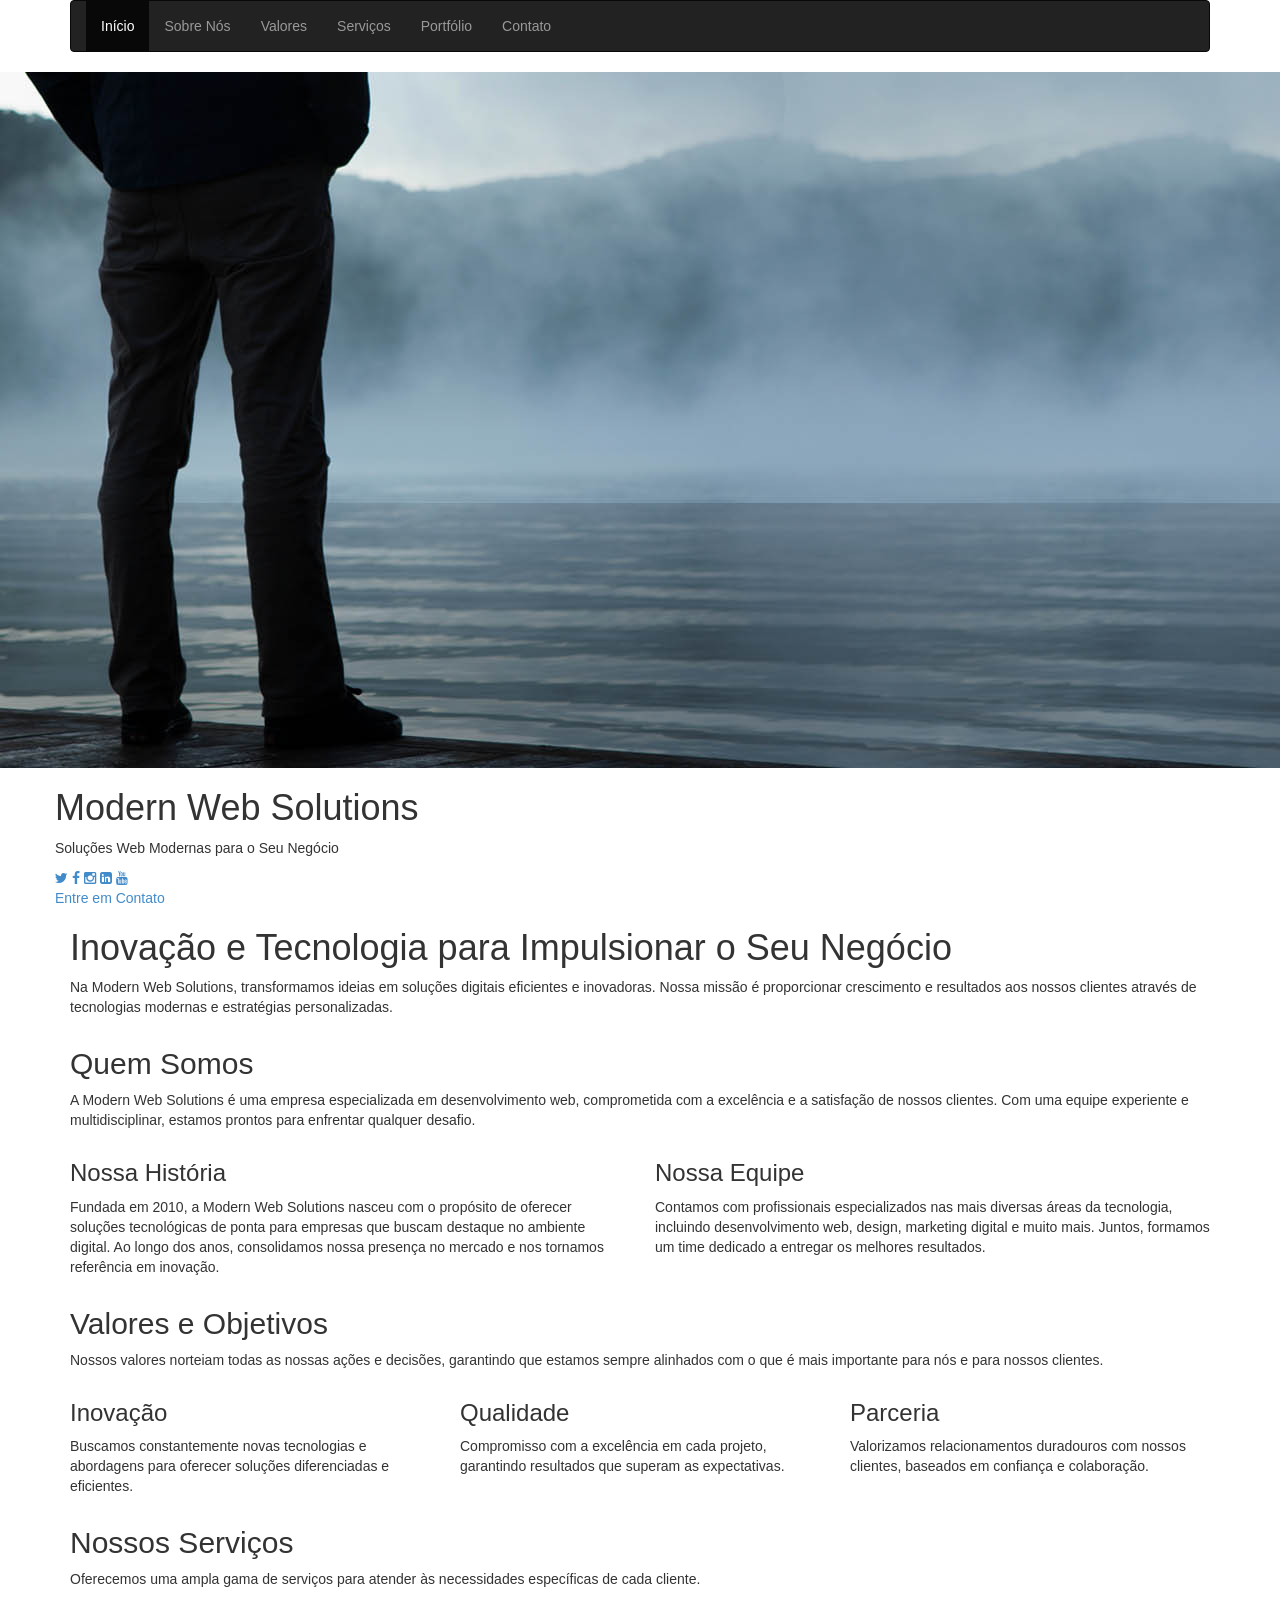
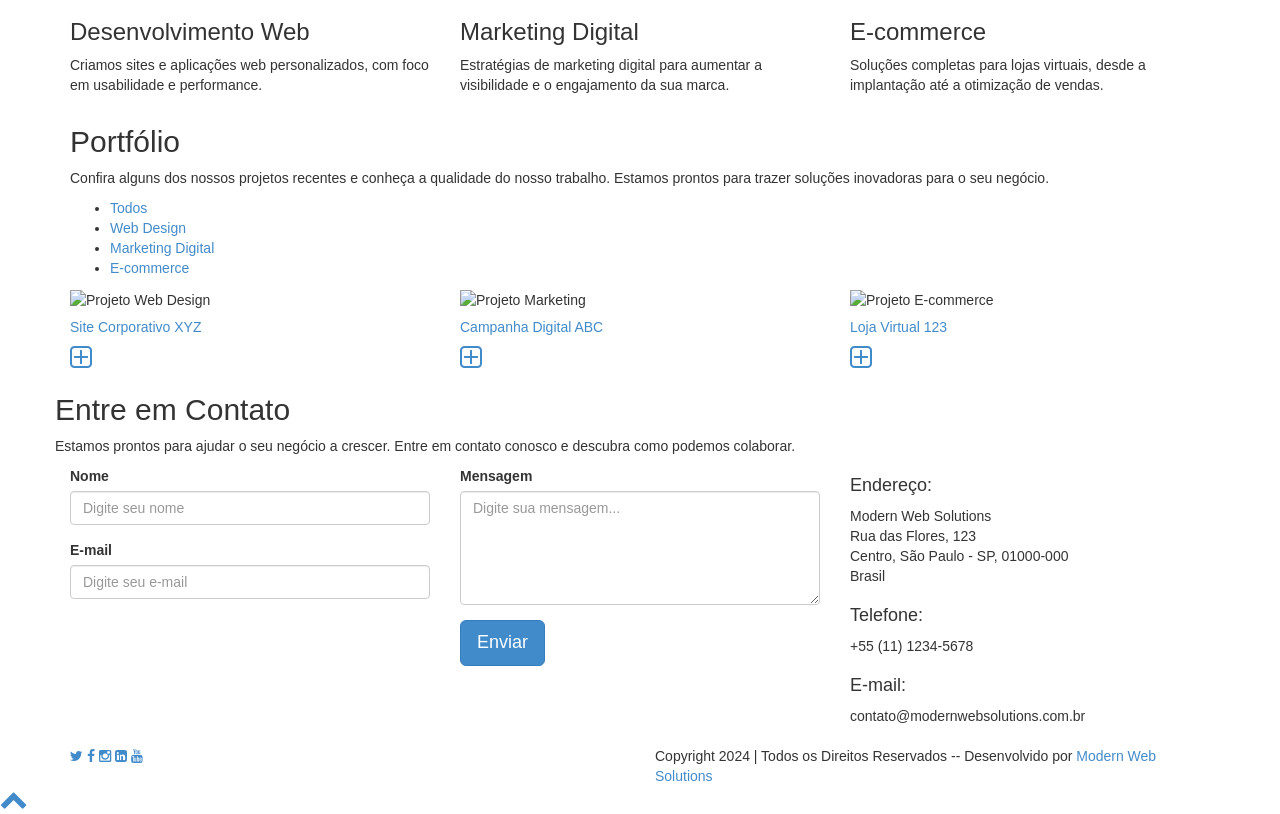
==== commit 22dcd71d: "new site2" ====
--- a/index.html
+++ b/index.html
@@ -1,9 +1,9 @@
 <!doctype html>
-<!--[if IE 7 ]>    <html lang="en-gb" class="isie ie7 oldie no-js"> <![endif]-->
-<!--[if IE 8 ]>    <html lang="en-gb" class="isie ie8 oldie no-js"> <![endif]-->
-<!--[if IE 9 ]>    <html lang="en-gb" class="isie ie9 no-js"> <![endif]-->
+<!--[if IE 7 ]>    <html lang="pt-br" class="isie ie7 oldie no-js"> <![endif]-->
+<!--[if IE 8 ]>    <html lang="pt-br" class="isie ie8 oldie no-js"> <![endif]-->
+<!--[if IE 9 ]>    <html lang="pt-br" class="isie ie9 no-js"> <![endif]-->
 <!--[if (gt IE 9)|!(IE)]><!-->
-<html lang="en-gb" class="no-js">
+<html lang="pt-br" class="no-js">
 <!--<![endif]-->
 <head>
 <meta charset="utf-8">
@@ -11,7 +11,7 @@
 <!--[if lt IE 9]> 
     <meta http-equiv="X-UA-Compatible" content="IE=edge,chrome=1">
     <![endif]-->
-<title>Free-Portfolio-HTML5-Responsive-Website-Sam</title>
+<title>Modern Web Solutions - Soluções Web Modernas</title>
 <meta name="description" content="">
 <meta name="author" content="WebThemez">
 <!--[if lt IE 9]>
@@ -34,17 +34,17 @@
   <div class="container">
     <nav class="navbar navbar-inverse" role="navigation">
       <div class="navbar-header">
-        <button type="button" id="nav-toggle" class="navbar-toggle" data-toggle="collapse" data-target="#main-nav"> <span class="sr-only">Toggle navigation</span> <span class="icon-bar"></span> <span class="icon-bar"></span> <span class="icon-bar"></span> </button>
+        <button type="button" id="nav-toggle" class="navbar-toggle" data-toggle="collapse" data-target="#main-nav"> <span class="sr-only">Alternar navegação</span> <span class="icon-bar"></span> <span class="icon-bar"></span> <span class="icon-bar"></span> </button>
         </div>
       <!--/.navbar-header-->
       <div id="main-nav" class="collapse navbar-collapse">
         <ul class="nav navbar-nav" id="mainNav">
-          <li class="active"><a href="#home" class="scroll-link">Home</a></li>
-          <li><a href="#aboutUs" class="scroll-link">About Us</a></li>
-          <li><a href="#skills" class="scroll-link">Skills</a></li>
-          <li><a href="#experience" class="scroll-link">Experience</a></li>
-          <li><a href="#portfolio" class="scroll-link">Portfolio</a></li>
-          <li><a href="#contactUs" class="scroll-link">Contact Us</a></li>
+          <li class="active"><a href="#home" class="scroll-link">Início</a></li>
+          <li><a href="#aboutUs" class="scroll-link">Sobre Nós</a></li>
+          <li><a href="#values" class="scroll-link">Valores</a></li>
+          <li><a href="#services" class="scroll-link">Serviços</a></li>
+          <li><a href="#portfolio" class="scroll-link">Portfólio</a></li>
+          <li><a href="#contactUs" class="scroll-link">Contato</a></li>
         </ul>
       </div>
       <!--/.navbar-collapse--> 
@@ -60,181 +60,100 @@
     <div class="container banner-content"> 
             <div class="row">
                 <header class="centered">
-                    <h1>Sam Doe</h1>
-                    <p>PROFESSIONAL WEB DESIGNER & DEVELOPER</p>
+                    <h1>Modern Web Solutions</h1>
+                    <p>Soluções Web Modernas para o Seu Negócio</p>
                 </header>
                 <div class="social-icons">
                         <a href="https://twitter.com/"><i class="fa fa-twitter"></i></a>
                         <a href="https://www.facebook.com/"><i class="fa fa-facebook"></i></a>
-						 <a href="https://www.google.com/"><i class="fa fa-google-plus"></i></a>
-                        <a href="https://www.dribbble.com/"><i class="fa fa-dribbble"></i></a>
+						 <a href="https://www.instagram.com/"><i class="fa fa-instagram"></i></a>
                         <a href="https://www.linkedin.com/"><i class="fa fa-linkedin-square"></i></a>
-                         <a href="https://www.pinterest.com/"><i class="fa fa-pinterest"></i></a>
+                         <a href="https://www.youtube.com/"><i class="fa fa-youtube"></i></a>
                        
                     
                 </div>
-                <a href="#" class="hireMe">Hire Me</a>
+                <a href="#contactUs" class="hireMe">Entre em Contato</a>
             </div> 
   </div>
 </section>
 <section id="introText">
   <div class="container">
     <div>
-      <h1>I create beautiful responsive websites, Yes I am a UX geek</h1>
-      <p>Lorem ipsum dolor sit amet, consectetur adipiscing elit. Suspendisse interdum erat et neque tincidunt volutpat. Cras eget augue id dui varius pretium. Cras posuere dolor risus. Pellentesque elementum ultricies quam, sit amet rhoncus nisl viverra in. Cras imperdiet nisi a euismod molestie. Ut a metus arcu. Pellentesque feugiat dictum erat. Nulla vehicula condimentum purus, quis imperdiet nisl ultricies eleifend. Nulla quis rhoncus risus. Ut vel vehicula urna.</p>
+      <h1>Inovação e Tecnologia para Impulsionar o Seu Negócio</h1>
+      <p>Na Modern Web Solutions, transformamos ideias em soluções digitais eficientes e inovadoras. Nossa missão é proporcionar crescimento e resultados aos nossos clientes através de tecnologias modernas e estratégias personalizadas.</p>
     </div>
   </div>
 </section>
 <!--About-->
 <section id="aboutUs">
   <div class="container">
+    <div class="heading"> 
+      <!-- Heading -->
+      <h2>Quem Somos</h2>
+      <p>A Modern Web Solutions é uma empresa especializada em desenvolvimento web, comprometida com a excelência e a satisfação de nossos clientes. Com uma equipe experiente e multidisciplinar, estamos prontos para enfrentar qualquer desafio.</p>
+    </div>
     <div class="row"> 
       <!-- item -->
-      <div class="col-md-4 tileBox"> <img src="images/photo-1.jpg" alt="me"/> </div>
-      <div class="col-md-8 tileBox">
-        <div class="txtHead">
-          <h2>Hello, I am Sam Doe...</h2>
-          <h3> Web UI/UX Designer/Front End Developer Based in NewYork, US.</h3>
-        </div>
-        <p>Lorem ipsum dolor sit amet, consectetur adipiscing elitendisse interdum erat et neque tincidunt volutpat. Cras eget. Suspendisse interdum erat et neque tincidunt volutpat. <br/>
-          <br/>
-          Cras eget augue id dui varius pretium.
-          Consectetur adipiscing elit. Suspendisse interdum erat et neque tincidunt volutpat. Cras eget augue id dui varius.</p>
+      <div class="col-md-6 tileBox">
+        <h3>Nossa História</h3>
+        <p>Fundada em 2010, a Modern Web Solutions nasceu com o propósito de oferecer soluções tecnológicas de ponta para empresas que buscam destaque no ambiente digital. Ao longo dos anos, consolidamos nossa presença no mercado e nos tornamos referência em inovação.</p>
+      </div>
+      <div class="col-md-6 tileBox">
+        <h3>Nossa Equipe</h3>
+        <p>Contamos com profissionais especializados nas mais diversas áreas da tecnologia, incluindo desenvolvimento web, design, marketing digital e muito mais. Juntos, formamos um time dedicado a entregar os melhores resultados.</p>
       </div>
       <!-- end: --> 
     </div>
   </div>
 </section>
-<!--Quote-->
-<section id="quote" class="bg-parlex">
-  <div class="parlex-back">
-    <div class="container">
-     <div class="row">
-	<div class="col-md-12">      <h2>“Dreams are extremely important. You can’t do it unless you imagine it.” <span>-George Lucas</span></h2></div>
-      </div>
-    </div>
-    <!--/.container--> 
-  </div>
-</section>
-
-<!--Skills-->
-<section id="skills" class="secPad white">
+<!--Values-->
+<section id="values" class="secPad white">
   <div class="container">
     <div class="heading "> 
       <!-- Heading -->
-      <h2>My Skills</h2>
-      <p>Lorem ipsum dolor sit amet, consectetur adipiscing elit. Suspendisse interdum erat et neque tincidunt volutpat. Cras eget augue id dui varius pretium. Cras posuere dolor risus. Pellentesque elementum ultricies quam, sit amet rhoncus nisl viverra in. Cras imperdiet nisi a euismod molestie. Ut a metus arcu. Pellentesque feugiat dictum erat. </p>
-    </div>
-    <div class="row skillContainer">
-      <div class="col-md-4 skillBox">
-        <div id="diagram-id-1" class="diagram" data-percent="95.2%"></div>
-        <div class="chart-text">
-          <h4>Visual Designing</h4>
-          <p>Exp 4 years</p>
-        </div>
-      </div>
-      <div class="col-md-4 skillBox">
-        <div id="diagram-id-2" class="diagram" data-percent="75.2%"></div>
-        <div class="chart-text">
-          <h4>Frontend Developer</h4>
-          <p>Exp 8 years</p>
-        </div>
-      </div>
-      <div class="col-md-4 skillBox">
-        <div id="diagram-id-3" class="diagram" data-percent="85.6%"></div>
-        <div class="chart-text">
-          <h4>Backend Developer</h4>
-          <p>Exp 5 years</p>
-        </div>
-      </div>
-    </div>
-    <div class="row">
-      <div class="col-sm-6">
-        <h2>Programming Skills</h2>
-        <p class="mrgBtm20"> Lorem Ipsum is simply dummy text of the printing and typesetting industry. Lorem Ipsum has been the industry's standard dummy text ever since the 1500s, when an unknown printer took a galley of type and scrambled it to make a type specimen book. It has survived not only five centuries, but also the leap into electronic typesetting, remaining essentially unchanged. It was popularised in the 1960s with the release of Letraset sheets containing Lorem Ipsum passages, and more recently with desktop publishing software like Aldus PageMaker including versions of Lorem Ipsum. </p>
-      </div>
-      <div class="col-sm-6"> <br/>
-        <br/>
-        <br/>
-        <div class="row">
-          <div class="col-md-2 skilltitle"><b>HTML5</b></div>
-          <div class="col-md-10">
-            <div class="progress">
-              <div class="progress-bar" role="progressbar" aria-valuenow="90" aria-valuemin="0" aria-valuemax="100" style="width: 90%;"> <span class="sr-only">90% Complete</span> </div>
-            </div>
-          </div>
-        </div>
-        <div class="row">
-          <div class="col-md-2 skilltitle"><b>JavaScript</b></div>
-          <div class="col-md-10">
-            <div class="progress">
-              <div class="progress-bar" role="progressbar" aria-valuenow="80" aria-valuemin="0" aria-valuemax="100" style="width: 80%;"> <span class="sr-only">80% Complete</span> </div>
-            </div>
-          </div>
-        </div>
-        <div class="row">
-          <div class="col-md-2 skilltitle"><b>Angular</b></div>
-          <div class="col-md-10">
-            <div class="progress">
-              <div class="progress-bar" role="progressbar" aria-valuenow="75" aria-valuemin="0" aria-valuemax="100" style="width: 75%;"> <span class="sr-only">75% Complete</span> </div>
-            </div>
-          </div>
-        </div>
-        <div class="row">
-          <div class="col-md-2 skilltitle"><b>Knockout</b></div>
-          <div class="col-md-10">
-            <div class="progress">
-              <div class="progress-bar" role="progressbar" aria-valuenow="75" aria-valuemin="0" aria-valuemax="100" style="width: 75%;"> <span class="sr-only">75% Complete</span> </div>
-            </div>
-          </div>
-        </div>
-      </div>
-    </div>
-  </div>
-</section>
-
-<!--Experience-->
-<section id="experience" class="secPad">
-<div class="container">
-<div class="heading"> 
-  <!-- Heading -->
-  <h2>Experience</h2>
-  <br/>
-  <h4>12 Years Experience!</h4>
-  <p>Lorem Ipsum is simply dummy text of the printing and typesetting industry. Lorem Ipsum has been the industry's standard dummy text ever since the 1500s, when an unknown printer took a galley of type and scrambled it to make a type specimen book. It has survived not only five centuries, but also the leap into electronic typesetting.</p>
-</div>
-
-<div class="row">
-	<div class="col-md-3 col-sm-6">
-		<div class="exp-wrapper">
-			<img src="images/client-1.png" width="90" alt="Name">
-			<h3>Work Day Look</h3>
-			<p>Lorem Ipsum is simply dummy text of the printing and typesetting industry. Lorem Ipsum has been.</p>
-		</div>
-	</div>
-	<div class="col-md-3 col-sm-6">
-		<div class="exp-wrapper">
-			<img src="images/client-5.png" width="90" alt="Name">
-			<h3>Yahoo</h3>
-			<p>Lorem Ipsum is simply dummy text of the printing and typesetting industry. Lorem Ipsum has been. </p>
-		</div>
-	</div>
-	<div class="col-md-3 col-sm-6">
-		<div class="exp-wrapper">
-			<img src="images/client-3.png" width="90" alt="Name">
-			<h3>jQuery</h3>
-			<p>Lorem Ipsum is simply dummy text of the printing and typesetting industry. Lorem Ipsum has been.</p>
-		</div>
-	</div>
-	<div class="col-md-3 col-sm-6">
-		<div class="exp-wrapper">
-			<img src="images/client-4.png" width="90" alt="Name">
-			<h3>Flickr</h3>
-			<p>Lorem Ipsum is simply dummy text of the printing and typesetting industry. Lorem Ipsum has been.</p>
-		</div>
-	</div>
-	 
-</div>		
+      <h2>Valores e Objetivos</h2>
+      <p>Nossos valores norteiam todas as nossas ações e decisões, garantindo que estamos sempre alinhados com o que é mais importante para nós e para nossos clientes.</p>
+    </div>
+    <div class="row">
+      <div class="col-md-4">
+        <h3>Inovação</h3>
+        <p>Buscamos constantemente novas tecnologias e abordagens para oferecer soluções diferenciadas e eficientes.</p>
+      </div>
+      <div class="col-md-4">
+        <h3>Qualidade</h3>
+        <p>Compromisso com a excelência em cada projeto, garantindo resultados que superam as expectativas.</p>
+      </div>
+      <div class="col-md-4">
+        <h3>Parceria</h3>
+        <p>Valorizamos relacionamentos duradouros com nossos clientes, baseados em confiança e colaboração.</p>
+      </div>
+    </div>
+  </div>
+</section>
+
+<!--Services-->
+<section id="services" class="secPad">
+  <div class="container">
+    <div class="heading"> 
+      <!-- Heading -->
+      <h2>Nossos Serviços</h2>
+      <p>Oferecemos uma ampla gama de serviços para atender às necessidades específicas de cada cliente.</p>
+    </div>
+    <div class="row">
+      <div class="col-md-4">
+        <h3>Desenvolvimento Web</h3>
+        <p>Criamos sites e aplicações web personalizados, com foco em usabilidade e performance.</p>
+      </div>
+      <div class="col-md-4">
+        <h3>Marketing Digital</h3>
+        <p>Estratégias de marketing digital para aumentar a visibilidade e o engajamento da sua marca.</p>
+      </div>
+      <div class="col-md-4">
+        <h3>E-commerce</h3>
+        <p>Soluções completas para lojas virtuais, desde a implantação até a otimização de vendas.</p>
+      </div>
+    </div>
+  </div>
 </section>
 
 <!--Portfolio-->
@@ -242,102 +161,49 @@
   <div class="container">
     <div class="heading"> 
       <!-- Heading -->
-      <h2>Portfolio</h2>
-      <p>Lorem ipsum dolor sit amet, consectetur adipiscing elit. Suspendisse interdum erat et neque tincidunt volutpat. Cras eget augue id dui varius pretium. Cras posuere dolor risus. Pellentesque elementum ultricies quam, sit amet rhoncus nisl viverra in. Cras imperdiet nisi a euismod molestie. Ut a metus arcu. Pellentesque feugiat dictum erat.</p>
+      <h2>Portfólio</h2>
+      <p>Confira alguns dos nossos projetos recentes e conheça a qualidade do nosso trabalho. Estamos prontos para trazer soluções inovadoras para o seu negócio.</p>
     </div>
     <div class="row">
       <nav id="filter" class="col-md-12">
         <ul>
-          <li><a href="#" class="current btn-theme btn-small" data-filter="*">All</a></li>
+          <li><a href="#" class="current btn-theme btn-small" data-filter="*">Todos</a></li>
           <li><a href="#" class="btn-theme btn-small" data-filter=".webdesign">Web Design</a></li>
-          <li><a href="#" class="btn-theme btn-small" data-filter=".photography">Photography</a></li>
-          <li><a href="#" class="btn-theme btn-small" data-filter=".print">Print</a></li>
+          <li><a href="#" class="btn-theme btn-small" data-filter=".marketing">Marketing Digital</a></li>
+          <li><a href="#" class="btn-theme btn-small" data-filter=".ecommerce">E-commerce</a></li>
         </ul>
       </nav>
       <div class="col-md-12">
         <div class="row">
           <div class="portfolio-items isotopeWrapper clearfix" id="3">
             <article class="col-sm-4 isotopeItem webdesign">
-              <div class="portfolio-item"> <img src="images/portfolio/img1.jpg" alt="" />
+              <div class="portfolio-item"> <img src="images/portfolio/img1.jpg" alt="Projeto Web Design" />
                 <div class="portfolio-desc align-center">
                   <div class="folio-info"> <a href="images/portfolio/img1.jpg" class="fancybox">
-                    <h5>Project Name</h5>
+                    <h5>Site Corporativo XYZ</h5>
                     <i class="fa fa-plus-square-o fa-2x"></i></a> </div>
                 </div>
               </div>
             </article>
-            <article class="col-sm-4 isotopeItem photography">
-              <div class="portfolio-item"> <img src="images/portfolio/img2.jpg" alt="" />
+            <article class="col-sm-4 isotopeItem marketing">
+              <div class="portfolio-item"> <img src="images/portfolio/img2.jpg" alt="Projeto Marketing" />
                 <div class="portfolio-desc align-center">
                   <div class="folio-info"> <a href="images/portfolio/img2.jpg" class="fancybox">
-                    <h5>Project Name</h5>
+                    <h5>Campanha Digital ABC</h5>
                     <i class="fa fa-plus-square-o fa-2x"></i></a> </div>
                 </div>
               </div>
             </article>
-            <article class="col-sm-4 isotopeItem photography">
-              <div class="portfolio-item"> <img src="images/portfolio/img3.jpg" alt="" />
+            <article class="col-sm-4 isotopeItem ecommerce">
+              <div class="portfolio-item"> <img src="images/portfolio/img3.jpg" alt="Projeto E-commerce" />
                 <div class="portfolio-desc align-center">
                   <div class="folio-info"> <a href="images/portfolio/img3.jpg" class="fancybox">
-                    <h5>Project Name</h5>
+                    <h5>Loja Virtual 123</h5>
                     <i class="fa fa-plus-square-o fa-2x"></i></a> </div>
                 </div>
               </div>
             </article>
-            <article class="col-sm-4 isotopeItem print">
-              <div class="portfolio-item"> <img src="images/portfolio/img4.jpg" alt="" />
-                <div class="portfolio-desc align-center">
-                  <div class="folio-info"> <a href="images/portfolio/img4.jpg" class="fancybox">
-                    <h5>Project Name</h5>
-                    <i class="fa fa-plus-square-o fa-2x"></i></a> </div>
-                </div>
-              </div>
-            </article>
-            <article class="col-sm-4 isotopeItem photography">
-              <div class="portfolio-item"> <img src="images/portfolio/img5.jpg" alt="" />
-                <div class="portfolio-desc align-center">
-                  <div class="folio-info"> <a href="images/portfolio/img5.jpg" class="fancybox">
-                    <h5>Project Name</h5>
-                    <i class="fa fa-plus-square-o fa-2x"></i></a> </div>
-                </div>
-              </div>
-            </article>
-            <article class="col-sm-4 isotopeItem webdesign">
-              <div class="portfolio-item"> <img src="images/portfolio/img6.jpg" alt="" />
-                <div class="portfolio-desc align-center">
-                  <div class="folio-info"> <a href="images/portfolio/img6.jpg" class="fancybox">
-                    <h5>Project Name</h5>
-                    <i class="fa fa-plus-square-o fa-2x"></i></a> </div>
-                </div>
-              </div>
-            </article>
-            <article class="col-sm-4 isotopeItem print">
-              <div class="portfolio-item"> <img src="images/portfolio/img7.jpg" alt="" />
-                <div class="portfolio-desc align-center">
-                  <div class="folio-info"> <a href="images/portfolio/img7.jpg" class="fancybox">
-                    <h5>Project Name</h5>
-                    <i class="fa fa-plus-square-o fa-2x"></i></a> </div>
-                </div>
-              </div>
-            </article>
-            <article class="col-sm-4 isotopeItem photography">
-              <div class="portfolio-item"> <img src="images/portfolio/img8.jpg" alt="" />
-                <div class="portfolio-desc align-center">
-                  <div class="folio-info"> <a href="images/portfolio/img8.jpg" class="fancybox">
-                    <h5>Project Name</h5>
-                    <i class="fa fa-plus-square-o fa-2x"></i></a> </div>
-                </div>
-              </div>
-            </article>
-            <article class="col-sm-4 isotopeItem print">
-              <div class="portfolio-item"> <img src="images/portfolio/img9.jpg" alt="" />
-                <div class="portfolio-desc align-center">
-                  <div class="folio-info"> <a href="images/portfolio/img9.jpg" class="fancybox">
-                    <h5>Project Name</h5>
-                    <i class="fa fa-plus-square-o fa-2x"></i></a> </div>
-                </div>
-              </div>
-            </article>
+            <!-- Adicione mais projetos conforme necessário -->
           </div>
         </div>
       </div>
@@ -351,41 +217,46 @@
     <div class="row">
       <div class="heading"> 
         <!-- Heading -->
-        <h2>Let's Keep In Touch!</h2>
-        <p>Thank you for visiting out my profile. If you would like to get into contact with me, please fill out the form below.</p>
+        <h2>Entre em Contato</h2>
+        <p>Estamos prontos para ajudar o seu negócio a crescer. Entre em contato conosco e descubra como podemos colaborar.</p>
       </div>
     </div>
     <div class="row mrgn30">
       <form method="post" action="" id="contactfrm" role="form">
         <div class="col-sm-4">
           <div class="form-group">
-            <label for="name">Name</label>
-            <input type="text" class="form-control" name="name" id="name" placeholder="Enter name" title="Please enter your name (at least 2 characters)">
+            <label for="name">Nome</label>
+            <input type="text" class="form-control" name="name" id="name" placeholder="Digite seu nome" title="Por favor, insira seu nome (mínimo de 2 caracteres)">
           </div>
           <div class="form-group">
-            <label for="email">Email</label>
-            <input type="email" class="form-control" name="email" id="email" placeholder="Enter email" title="Please enter a valid email address">
+            <label for="email">E-mail</label>
+            <input type="email" class="form-control" name="email" id="email" placeholder="Digite seu e-mail" title="Por favor, insira um endereço de e-mail válido">
           </div>
         </div>
         <div class="col-sm-4">
           <div class="form-group">
-            <label for="comments">Comments</label>
-            <textarea name="comment" class="form-control" id="comments" cols="3" rows="5" placeholder="Enter your message…" title="Please enter your message (at least 10 characters)"></textarea>
-          </div>
-          <button name="submit" type="submit" class="btn btn-lg btn-primary" id="submit">Submit</button>
+            <label for="comments">Mensagem</label>
+            <textarea name="comment" class="form-control" id="comments" cols="3" rows="5" placeholder="Digite sua mensagem..." title="Por favor, insira sua mensagem (mínimo de 10 caracteres)"></textarea>
+          </div>
+          <button name="submit" type="submit" class="btn btn-lg btn-primary" id="submit">Enviar</button>
           <div class="result"></div>
         </div>
       </form>
       <div class="col-sm-4">
-        <h4>Address:</h4>
+        <h4>Endereço:</h4>
         <address>
-        Steve Smith<br>
-        134 Stilla. Tae., 414515<br>
-        Leorislon, SA 02434-34534 USA <br>
+        Modern Web Solutions<br>
+        Rua das Flores, 123<br>
+        Centro, São Paulo - SP, 01000-000<br>
+        Brasil <br>
         </address>
-        <h4>Phone:</h4>
+        <h4>Telefone:</h4>
         <address>
-        12345-49589-2<br>
+        +55 (11) 1234-5678<br>
+        </address>
+        <h4>E-mail:</h4>
+        <address>
+        contato@modernwebsolutions.com.br<br>
         </address>
       </div>
     </div>
@@ -398,9 +269,9 @@
   <div class="container">
     <div class="row">
       <div class="col-md-6">
-        <div class="social pull-left"> <a href="#"><i class="fa fa-twitter"></i></a> <a href="#"><i class="fa fa-facebook"></i></a> <a href="#"><i class="fa fa-dribbble"></i></a> <a href="#"><i class="fa fa-flickr"></i></a> <a href="#"><i class="fa fa-github"></i></a> </div>
-      </div>
-      <div class="col-md-6"> <span class="pull-right">Copyright 2014 | All Rights Reserved  -- Template by <a href="http://webThemez.com">WebThemez.com</a></span> </div>
+        <div class="social pull-left"> <a href="https://twitter.com/"><i class="fa fa-twitter"></i></a> <a href="https://www.facebook.com/"><i class="fa fa-facebook"></i></a> <a href="https://www.instagram.com/"><i class="fa fa-instagram"></i></a> <a href="https://www.linkedin.com/"><i class="fa fa-linkedin-square"></i></a> <a href="https://www.youtube.com/"><i class="fa fa-youtube"></i></a> </div>
+      </div>
+      <div class="col-md-6"> <span class="pull-right">Copyright 2024 | Todos os Direitos Reservados -- Desenvolvido por <a href="http://modernwebsolutions.com.br">Modern Web Solutions</a></span> </div>
     </div>
     <!-- / .row --> 
   </div>
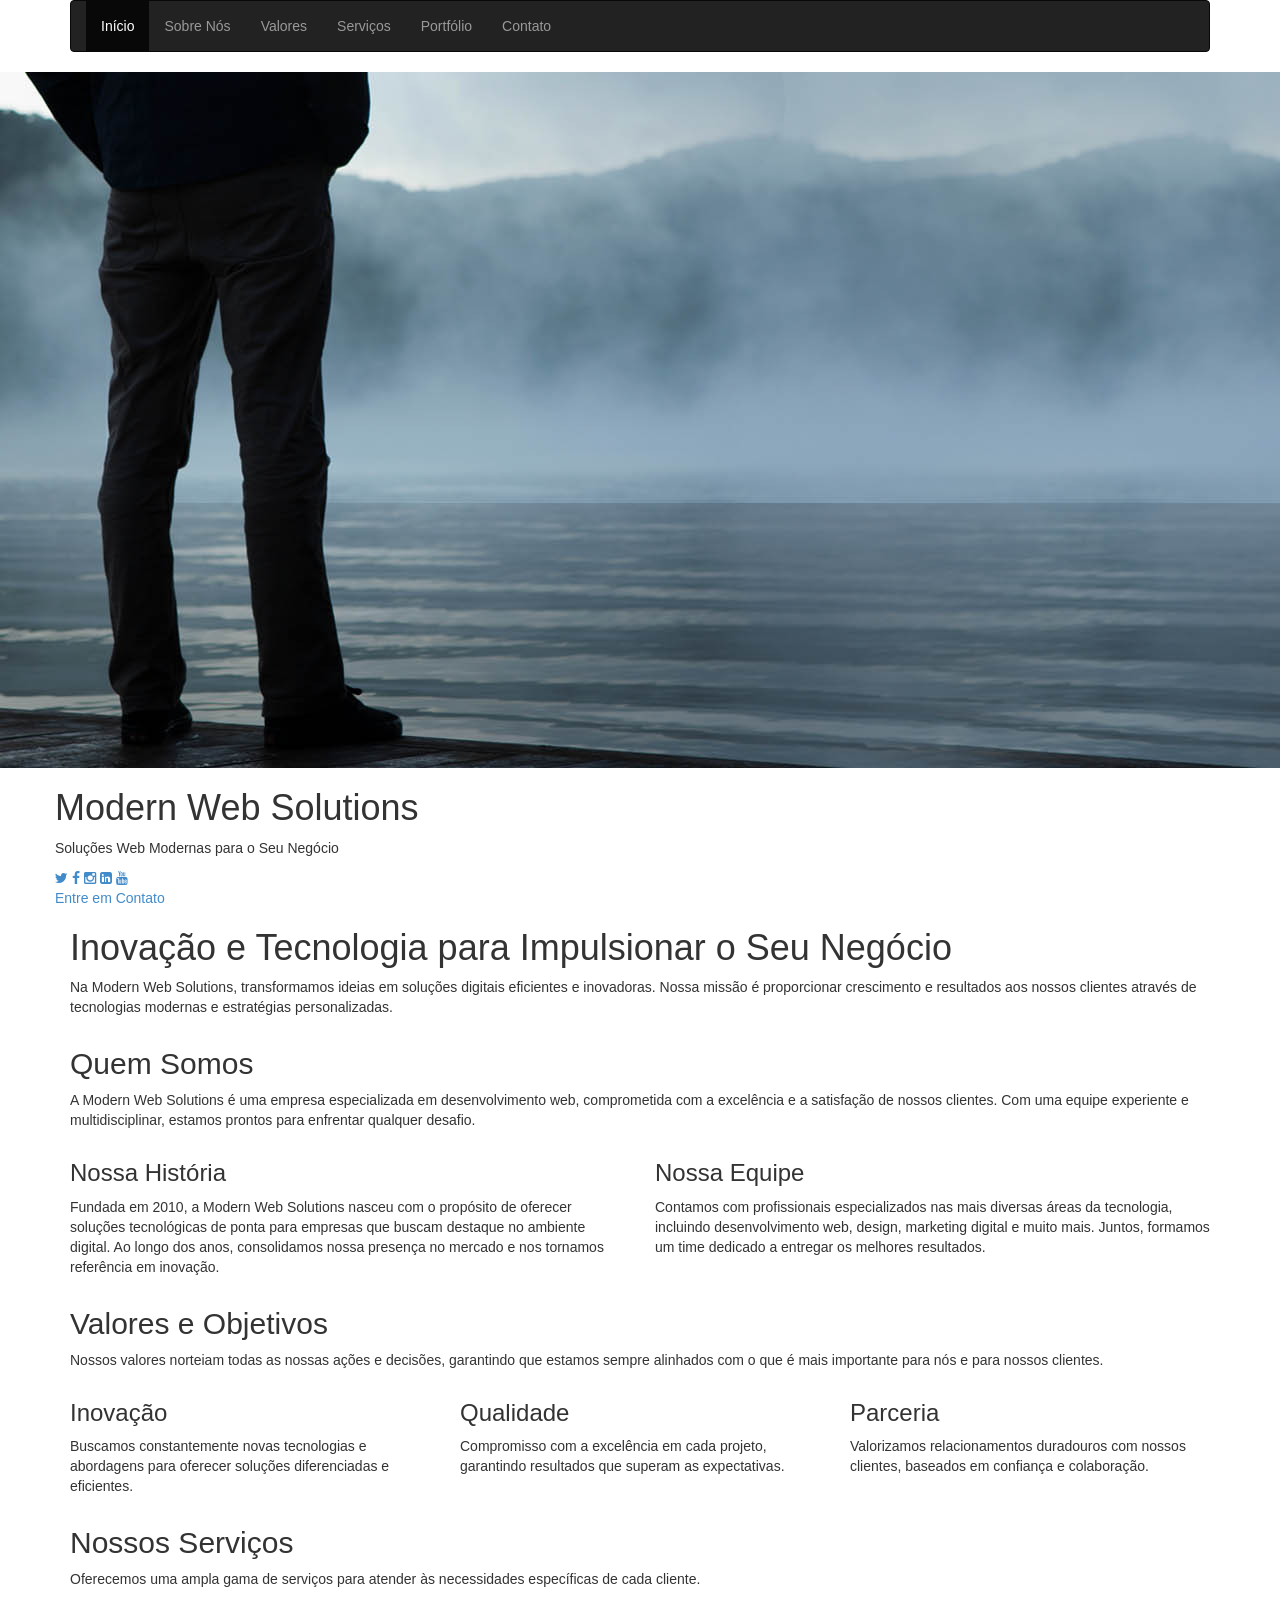
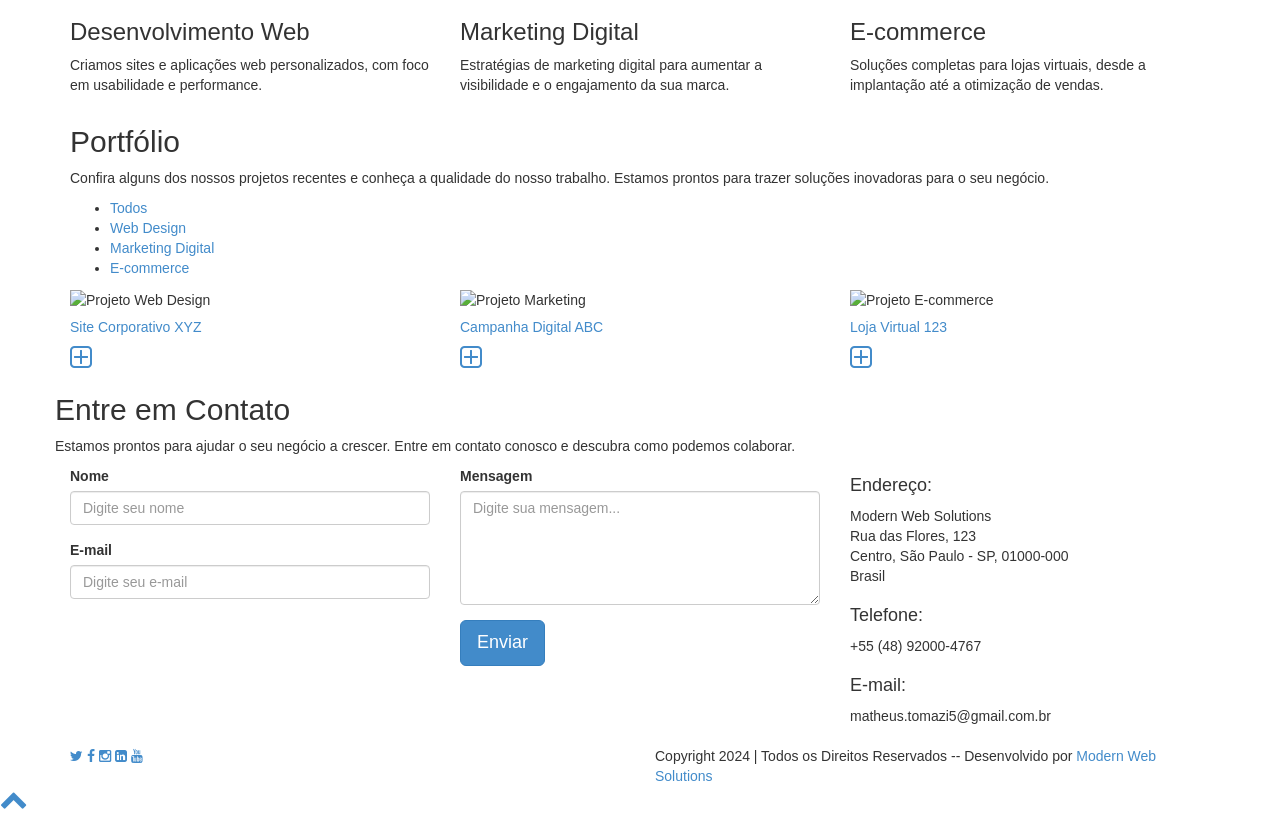
==== commit 1eb77497: "Update index.html" ====
--- a/index.html
+++ b/index.html
@@ -252,11 +252,11 @@
         </address>
         <h4>Telefone:</h4>
         <address>
-        +55 (11) 1234-5678<br>
+        +55 (48) 92000-4767<br>
         </address>
         <h4>E-mail:</h4>
         <address>
-        contato@modernwebsolutions.com.br<br>
+        matheus.tomazi5@gmail.com.br<br>
         </address>
       </div>
     </div>
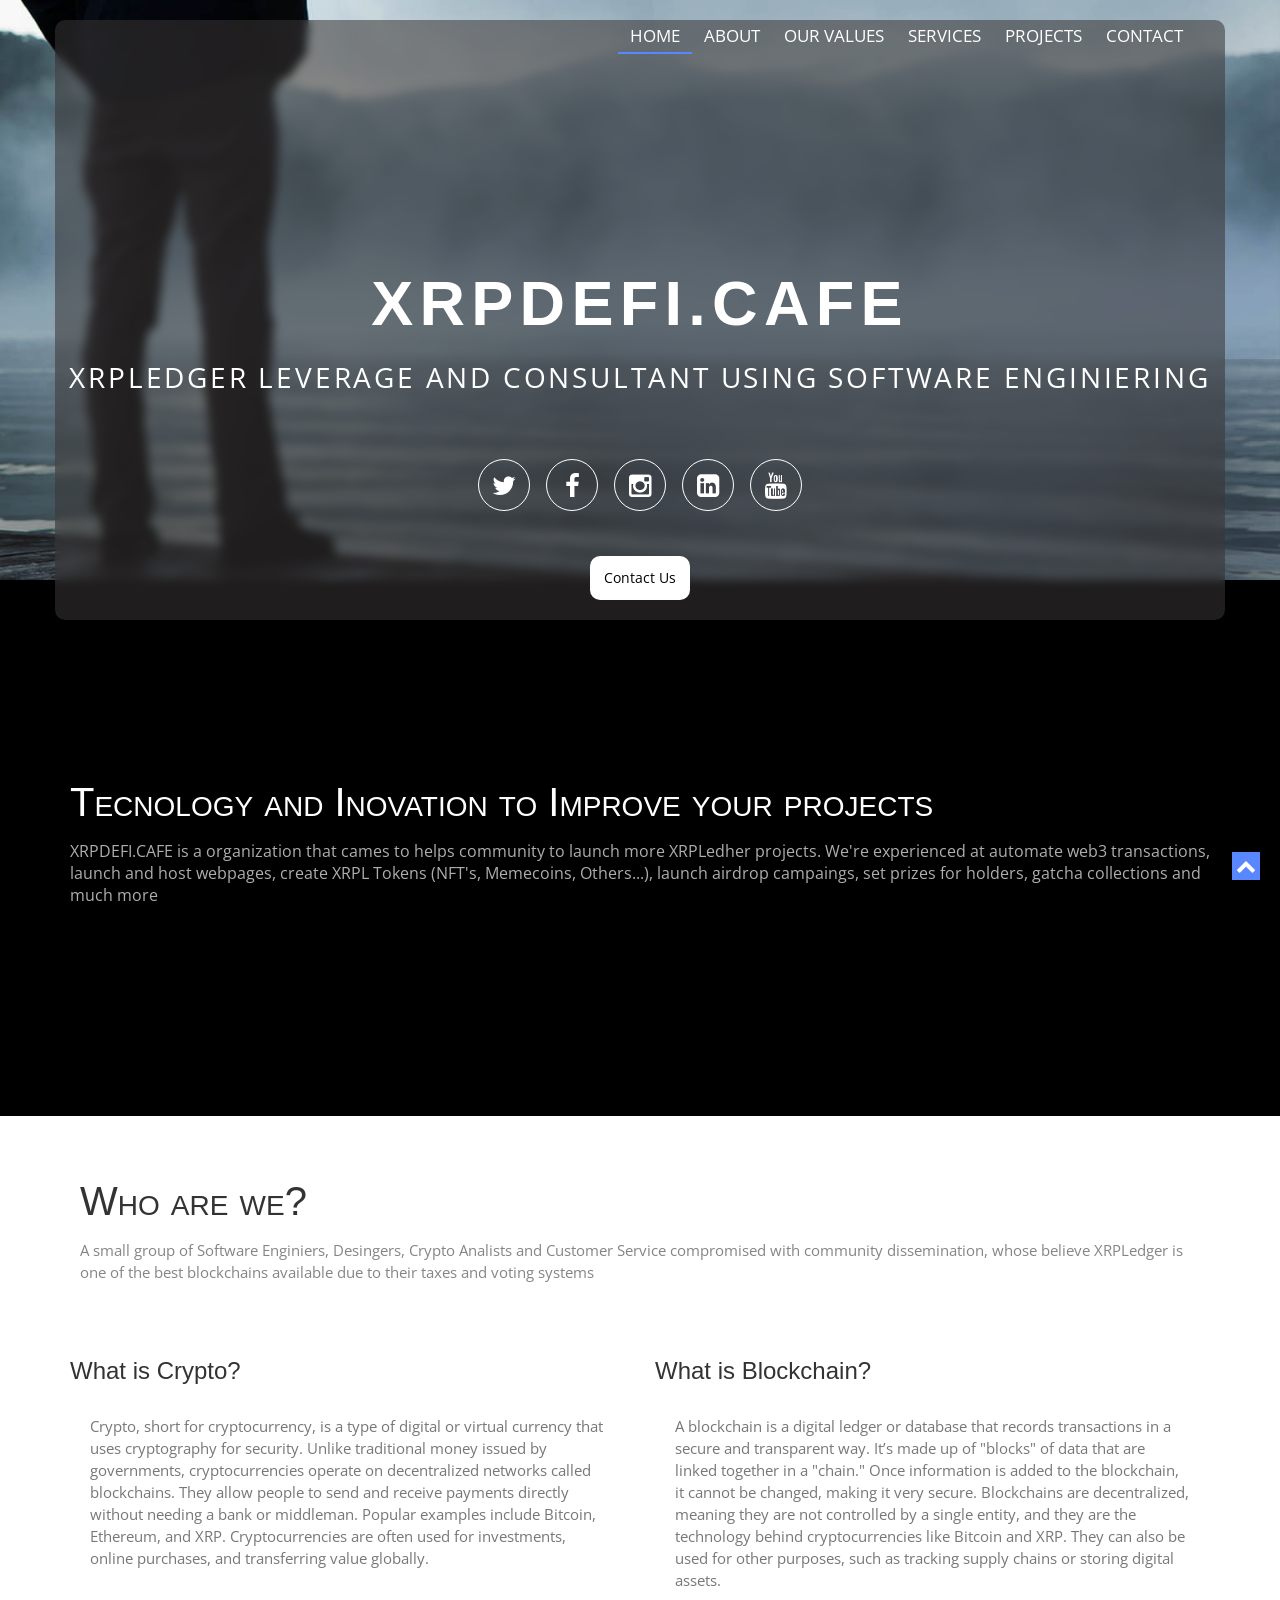
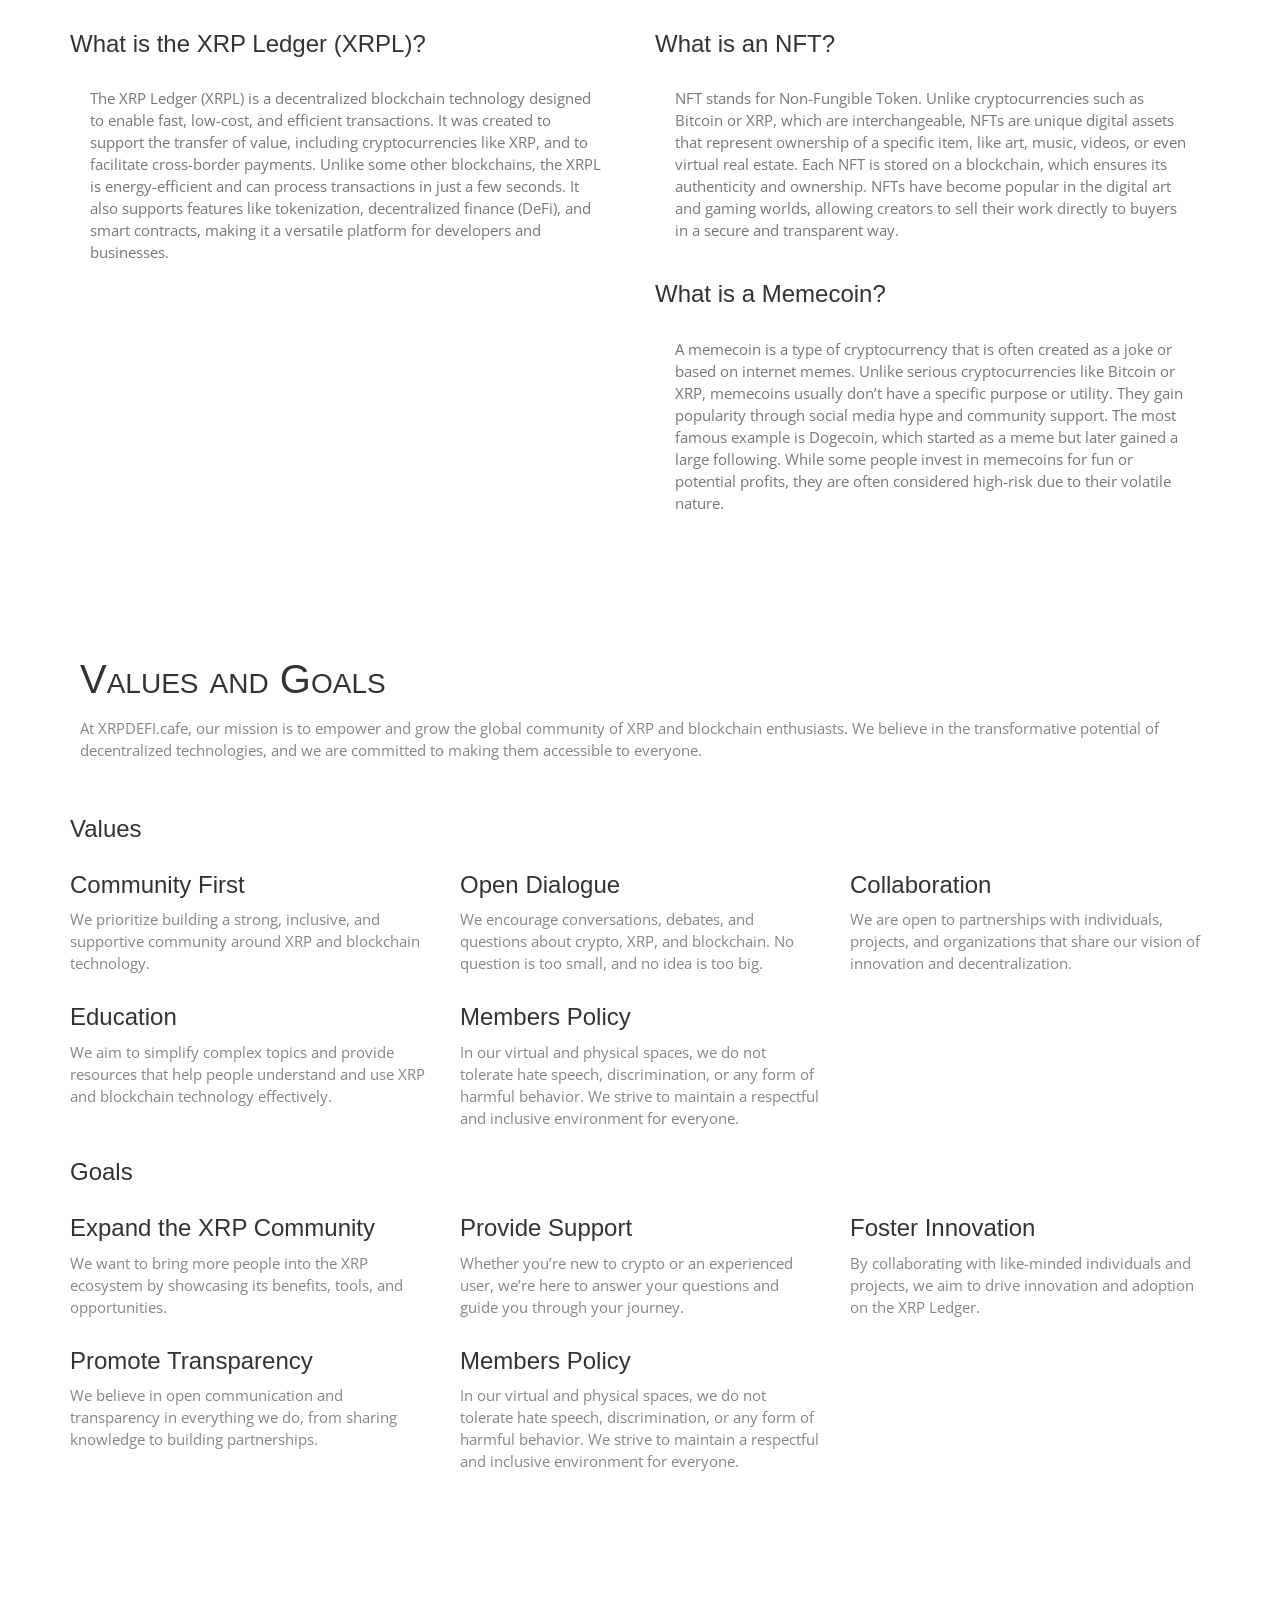
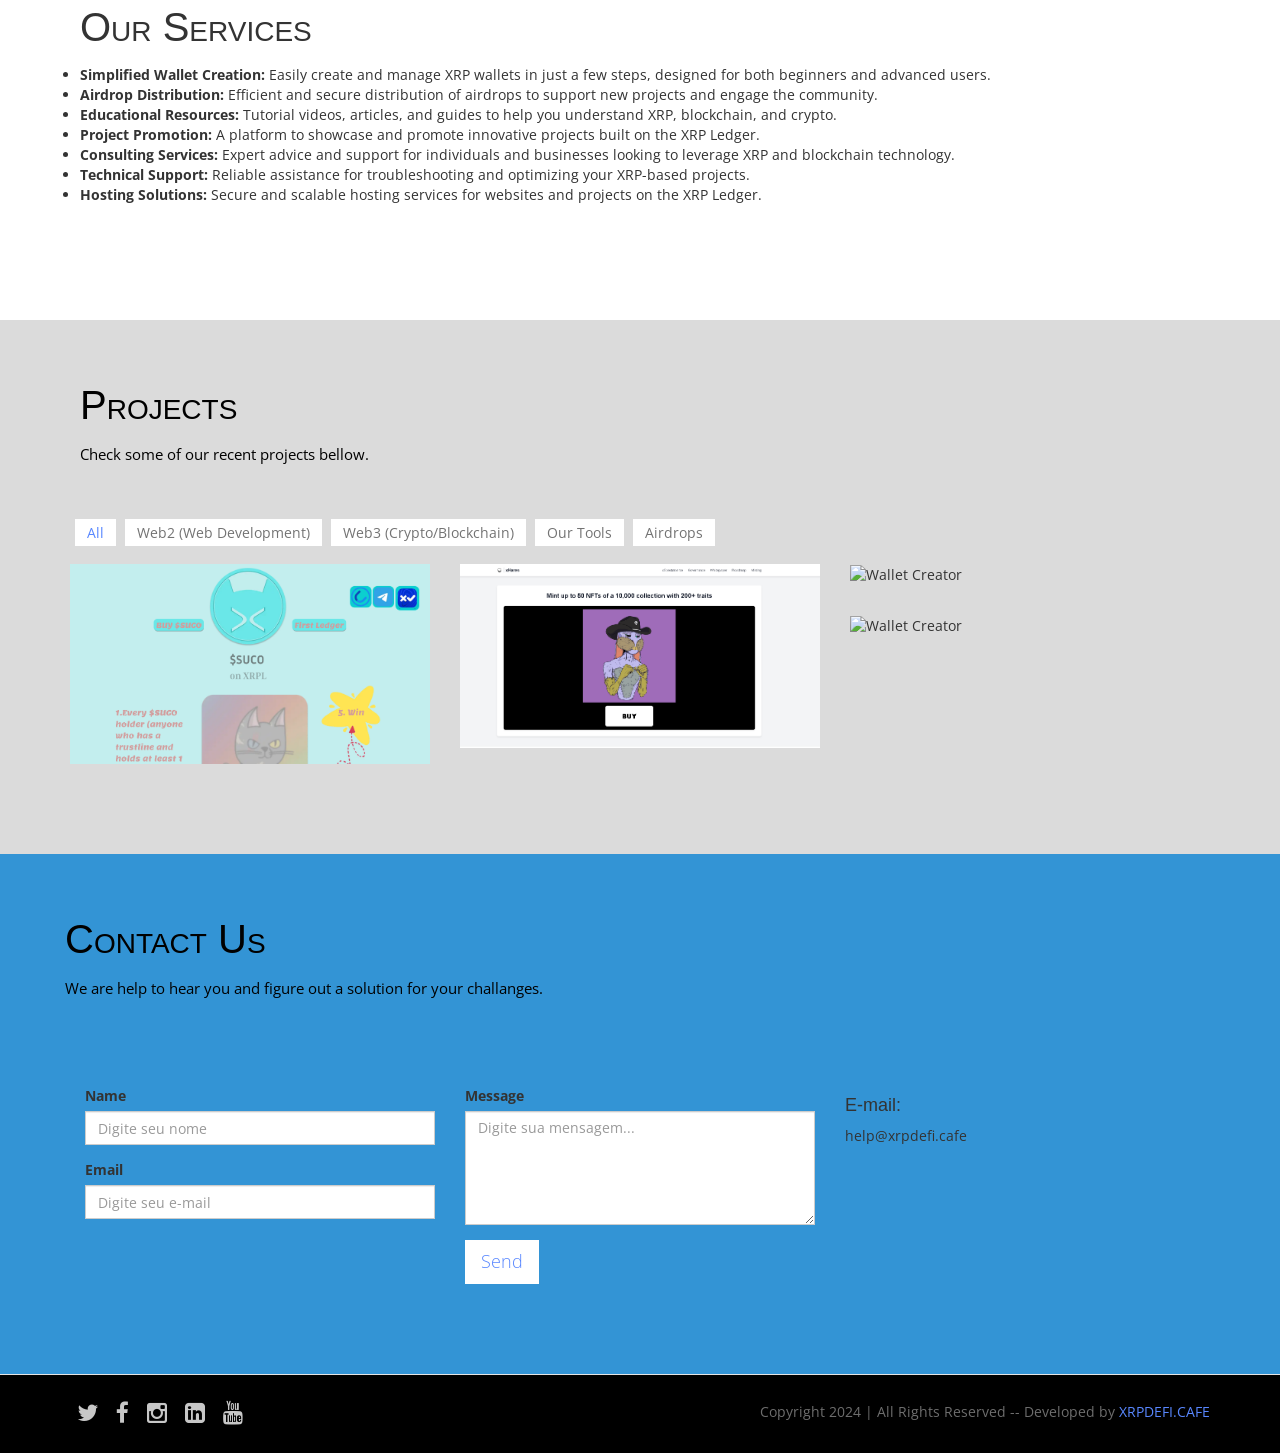
==== commit f48f541c: "updating" ====
--- a/index.html
+++ b/index.html
@@ -11,7 +11,7 @@
 <!--[if lt IE 9]> 
     <meta http-equiv="X-UA-Compatible" content="IE=edge,chrome=1">
     <![endif]-->
-<title>Modern Web Solutions - Soluções Web Modernas</title>
+<title>XRP-DEFI</title>
 <meta name="description" content="">
 <meta name="author" content="WebThemez">
 <!--[if lt IE 9]>
@@ -39,12 +39,12 @@
       <!--/.navbar-header-->
       <div id="main-nav" class="collapse navbar-collapse">
         <ul class="nav navbar-nav" id="mainNav">
-          <li class="active"><a href="#home" class="scroll-link">Início</a></li>
-          <li><a href="#aboutUs" class="scroll-link">Sobre Nós</a></li>
-          <li><a href="#values" class="scroll-link">Valores</a></li>
-          <li><a href="#services" class="scroll-link">Serviços</a></li>
-          <li><a href="#portfolio" class="scroll-link">Portfólio</a></li>
-          <li><a href="#contactUs" class="scroll-link">Contato</a></li>
+          <li class="active"><a href="#home" class="scroll-link">Home</a></li>
+          <li><a href="#aboutUs" class="scroll-link">About</a></li>
+          <li><a href="#values" class="scroll-link">Our Values</a></li>
+          <li><a href="#services" class="scroll-link">Services</a></li>
+          <li><a href="https://portfolio.mwebs.com.br" class="scroll-link">Projects</a></li>
+          <li><a href="#contactUs" class="scroll-link">Contact</a></li>
         </ul>
       </div>
       <!--/.navbar-collapse--> 
@@ -60,27 +60,28 @@
     <div class="container banner-content"> 
             <div class="row">
                 <header class="centered">
-                    <h1>Modern Web Solutions</h1>
-                    <p>Soluções Web Modernas para o Seu Negócio</p>
+                    <h1>xrpdefi.cafe</h1>
+                    <p>XRPLedger Leverage and Consultant using Software Enginiering </p>
                 </header>
                 <div class="social-icons">
-                        <a href="https://twitter.com/"><i class="fa fa-twitter"></i></a>
+                        <a href="https://twitter.com/tomaxi_dev" target="_blank"><i class="fa fa-twitter"></i></a>
                         <a href="https://www.facebook.com/"><i class="fa fa-facebook"></i></a>
-						 <a href="https://www.instagram.com/"><i class="fa fa-instagram"></i></a>
+						            <a href="https://www.instagram.com/"><i class="fa fa-instagram"></i></a>
                         <a href="https://www.linkedin.com/"><i class="fa fa-linkedin-square"></i></a>
                          <a href="https://www.youtube.com/"><i class="fa fa-youtube"></i></a>
                        
                     
                 </div>
-                <a href="#contactUs" class="hireMe">Entre em Contato</a>
+                <a href="#contactUs" class="hireMe">Contact Us</a>
             </div> 
   </div>
 </section>
+
 <section id="introText">
   <div class="container">
     <div>
-      <h1>Inovação e Tecnologia para Impulsionar o Seu Negócio</h1>
-      <p>Na Modern Web Solutions, transformamos ideias em soluções digitais eficientes e inovadoras. Nossa missão é proporcionar crescimento e resultados aos nossos clientes através de tecnologias modernas e estratégias personalizadas.</p>
+      <h1>Tecnology and Inovation to Improve your projects</h1>
+      <p>XRPDEFI.CAFE is a organization that cames to helps community to launch more XRPLedher projects. We're experienced at automate web3 transactions, launch and host webpages, create XRPL Tokens (NFT's, Memecoins, Others...), launch airdrop campaings, set prizes for holders, gatcha collections and much more </p>
     </div>
   </div>
 </section>
@@ -89,19 +90,32 @@
   <div class="container">
     <div class="heading"> 
       <!-- Heading -->
-      <h2>Quem Somos</h2>
-      <p>A Modern Web Solutions é uma empresa especializada em desenvolvimento web, comprometida com a excelência e a satisfação de nossos clientes. Com uma equipe experiente e multidisciplinar, estamos prontos para enfrentar qualquer desafio.</p>
+      <h2>Who are we?</h2>
+      <p>A small group of Software Enginiers, Desingers, Crypto Analists and Customer Service compromised with community dissemination, whose believe XRPLedger is one of the best blockchains available due to their taxes and voting systems </p>
     </div>
     <div class="row"> 
       <!-- item -->
       <div class="col-md-6 tileBox">
-        <h3>Nossa História</h3>
-        <p>Fundada em 2010, a Modern Web Solutions nasceu com o propósito de oferecer soluções tecnológicas de ponta para empresas que buscam destaque no ambiente digital. Ao longo dos anos, consolidamos nossa presença no mercado e nos tornamos referência em inovação.</p>
-      </div>
-      <div class="col-md-6 tileBox">
-        <h3>Nossa Equipe</h3>
-        <p>Contamos com profissionais especializados nas mais diversas áreas da tecnologia, incluindo desenvolvimento web, design, marketing digital e muito mais. Juntos, formamos um time dedicado a entregar os melhores resultados.</p>
-      </div>
+        <h3>What is Crypto?</h3>
+        <p>Crypto, short for cryptocurrency, is a type of digital or virtual currency that uses cryptography for security. Unlike traditional money issued by governments, cryptocurrencies operate on decentralized networks called blockchains. They allow people to send and receive payments directly without needing a bank or middleman. Popular examples include Bitcoin, Ethereum, and XRP. Cryptocurrencies are often used for investments, online purchases, and transferring value globally.</p>
+      </div>
+      <div class="col-md-6 tileBox">
+        <h3>What is  Blockchain?</h3>
+        <p>A blockchain is a digital ledger or database that records transactions in a secure and transparent way. It’s made up of "blocks" of data that are linked together in a "chain." Once information is added to the blockchain, it cannot be changed, making it very secure. Blockchains are decentralized, meaning they are not controlled by a single entity, and they are the technology behind cryptocurrencies like Bitcoin and XRP. They can also be used for other purposes, such as tracking supply chains or storing digital assets.</p>
+      </div>
+      <div class="col-md-6 tileBox">
+        <h3>What is the XRP Ledger (XRPL)?</h3>
+        <p>The XRP Ledger (XRPL) is a decentralized blockchain technology designed to enable fast, low-cost, and efficient transactions. It was created to support the transfer of value, including cryptocurrencies like XRP, and to facilitate cross-border payments. Unlike some other blockchains, the XRPL is energy-efficient and can process transactions in just a few seconds. It also supports features like tokenization, decentralized finance (DeFi), and smart contracts, making it a versatile platform for developers and businesses.</p>
+      </div>
+      <div class="col-md-6 tileBox">
+        <h3>What is an NFT?</h3>
+        <p>NFT stands for Non-Fungible Token. Unlike cryptocurrencies such as Bitcoin or XRP, which are interchangeable, NFTs are unique digital assets that represent ownership of a specific item, like art, music, videos, or even virtual real estate. Each NFT is stored on a blockchain, which ensures its authenticity and ownership. NFTs have become popular in the digital art and gaming worlds, allowing creators to sell their work directly to buyers in a secure and transparent way.</p>
+      </div>
+      <div class="col-md-6 tileBox">
+        <h3>What is a Memecoin?</h3>
+        <p>A memecoin is a type of cryptocurrency that is often created as a joke or based on internet memes. Unlike serious cryptocurrencies like Bitcoin or XRP, memecoins usually don’t have a specific purpose or utility. They gain popularity through social media hype and community support. The most famous example is Dogecoin, which started as a meme but later gained a large following. While some people invest in memecoins for fun or potential profits, they are often considered high-risk due to their volatile nature.</p>
+      </div>
+      
       <!-- end: --> 
     </div>
   </div>
@@ -111,21 +125,53 @@
   <div class="container">
     <div class="heading "> 
       <!-- Heading -->
-      <h2>Valores e Objetivos</h2>
-      <p>Nossos valores norteiam todas as nossas ações e decisões, garantindo que estamos sempre alinhados com o que é mais importante para nós e para nossos clientes.</p>
-    </div>
-    <div class="row">
-      <div class="col-md-4">
-        <h3>Inovação</h3>
-        <p>Buscamos constantemente novas tecnologias e abordagens para oferecer soluções diferenciadas e eficientes.</p>
-      </div>
-      <div class="col-md-4">
-        <h3>Qualidade</h3>
-        <p>Compromisso com a excelência em cada projeto, garantindo resultados que superam as expectativas.</p>
-      </div>
-      <div class="col-md-4">
-        <h3>Parceria</h3>
-        <p>Valorizamos relacionamentos duradouros com nossos clientes, baseados em confiança e colaboração.</p>
+      <h2>Values and Goals</h2>
+      <p>At XRPDEFI.cafe, our mission is to empower and grow the global community of XRP and blockchain enthusiasts. We believe in the transformative potential of decentralized technologies, and we are committed to making them accessible to everyone.</p>
+    </div>
+    <h3>Values</h3>
+    <div class="row">
+      <div class="col-md-4">
+        <h3>Community First</h3>
+        <p>We prioritize building a strong, inclusive, and supportive community around XRP and blockchain technology.</p>
+      </div>
+      <div class="col-md-4">
+        <h3>Open Dialogue</h3>
+        <p>We encourage conversations, debates, and questions about crypto, XRP, and blockchain. No question is too small, and no idea is too big. </p>
+      </div>
+      <div class="col-md-4">
+        <h3>Collaboration</h3>
+        <p>We are open to partnerships with individuals, projects, and organizations that share our vision of innovation and decentralization.</p>
+      </div>
+      <div class="col-md-4">
+        <h3>Education</h3>
+        <p>We aim to simplify complex topics and provide resources that help people understand and use XRP and blockchain technology effectively.</p>
+      </div>
+      <div class="col-md-4">
+        <h3>Members Policy</h3>
+        <p>In our virtual and physical spaces, we do not tolerate hate speech, discrimination, or any form of harmful behavior. We strive to maintain a respectful and inclusive environment for everyone.</p>
+      </div>
+    </div>
+    <h3>Goals</h3>
+    <div class="row">
+      <div class="col-md-4">
+        <h3>Expand the XRP Community</h3>
+        <p>We want to bring more people into the XRP ecosystem by showcasing its benefits, tools, and opportunities.</p>
+      </div>
+      <div class="col-md-4">
+        <h3>Provide Support</h3>
+        <p>Whether you’re new to crypto or an experienced user, we’re here to answer your questions and guide you through your journey. </p>
+      </div>
+      <div class="col-md-4">
+        <h3>Foster Innovation</h3>
+        <p>By collaborating with like-minded individuals and projects, we aim to drive innovation and adoption on the XRP Ledger.</p>
+      </div>
+      <div class="col-md-4">
+        <h3>Promote Transparency</h3>
+        <p>We believe in open communication and transparency in everything we do, from sharing knowledge to building partnerships.</p>
+      </div>
+      <div class="col-md-4">
+        <h3>Members Policy</h3>
+        <p>In our virtual and physical spaces, we do not tolerate hate speech, discrimination, or any form of harmful behavior. We strive to maintain a respectful and inclusive environment for everyone.</p>
       </div>
     </div>
   </div>
@@ -136,10 +182,31 @@
   <div class="container">
     <div class="heading"> 
       <!-- Heading -->
-      <h2>Nossos Serviços</h2>
-      <p>Oferecemos uma ampla gama de serviços para atender às necessidades específicas de cada cliente.</p>
-    </div>
-    <div class="row">
+      <h2>Our Services</h2>
+      <ul>
+        <li>
+          <b>Simplified Wallet Creation:</b> Easily create and manage XRP wallets in just a few steps, designed for both beginners and advanced users.
+        </li>
+        <li>
+          <b>Airdrop Distribution:</b> Efficient and secure distribution of airdrops to support new projects and engage the community.
+        </li>
+        <li>
+          <b>Educational Resources:</b> Tutorial videos, articles, and guides to help you understand XRP, blockchain, and crypto.
+        </li>
+        <li>
+          <b>Project Promotion:</b> A platform to showcase and promote innovative projects built on the XRP Ledger.
+        </li>
+        <li>
+          <b>Consulting Services:</b> Expert advice and support for individuals and businesses looking to leverage XRP and blockchain technology.
+        </li>
+        <li>
+          <b>Technical Support:</b> Reliable assistance for troubleshooting and optimizing your XRP-based projects.
+        </li>
+        <li>
+          <b>Hosting Solutions:</b> Secure and scalable hosting services for websites and projects on the XRP Ledger.
+        </li>        
+    </div>
+    <!-- <div class="row">
       <div class="col-md-4">
         <h3>Desenvolvimento Web</h3>
         <p>Criamos sites e aplicações web personalizados, com foco em usabilidade e performance.</p>
@@ -152,7 +219,7 @@
         <h3>E-commerce</h3>
         <p>Soluções completas para lojas virtuais, desde a implantação até a otimização de vendas.</p>
       </div>
-    </div>
+    </div> -->
   </div>
 </section>
 
@@ -160,50 +227,60 @@
 <section id="portfolio" class="page-section section appear clearfix secPad">
   <div class="container">
     <div class="heading"> 
-      <!-- Heading -->
-      <h2>Portfólio</h2>
-      <p>Confira alguns dos nossos projetos recentes e conheça a qualidade do nosso trabalho. Estamos prontos para trazer soluções inovadoras para o seu negócio.</p>
+      
+      <h2>Projects</h2>
+      <p>Check some of our recent projects bellow.</p>
     </div>
     <div class="row">
       <nav id="filter" class="col-md-12">
         <ul>
-          <li><a href="#" class="current btn-theme btn-small" data-filter="*">Todos</a></li>
-          <li><a href="#" class="btn-theme btn-small" data-filter=".webdesign">Web Design</a></li>
-          <li><a href="#" class="btn-theme btn-small" data-filter=".marketing">Marketing Digital</a></li>
-          <li><a href="#" class="btn-theme btn-small" data-filter=".ecommerce">E-commerce</a></li>
+          <li><a href="#" class="current btn-theme btn-small" data-filter="*">All</a></li>
+          <li><a href="#" class="btn-theme btn-small" data-filter=".web2">Web2 (Web Development)</a></li>
+          <li><a href="#" class="btn-theme btn-small" data-filter=".web3">Web3 (Crypto/Blockchain)</a></li>
+          <li><a href="#" class="btn-theme btn-small" data-filter=".our-tools">Our Tools</a></li>
+          <li><a href="#" class="btn-theme btn-small" data-filter=".airdrops">Airdrops</a></li>
         </ul>
       </nav>
       <div class="col-md-12">
         <div class="row">
           <div class="portfolio-items isotopeWrapper clearfix" id="3">
-            <article class="col-sm-4 isotopeItem webdesign">
-              <div class="portfolio-item"> <img src="images/portfolio/img1.jpg" alt="Projeto Web Design" />
+            <article class="col-sm-4 isotopeItem web2 web3">
+              <div class="portfolio-item"> <img src="images/portfolio/suco-cafe.png" alt="Suco.Cafe" />
                 <div class="portfolio-desc align-center">
-                  <div class="folio-info"> <a href="images/portfolio/img1.jpg" class="fancybox">
-                    <h5>Site Corporativo XYZ</h5>
-                    <i class="fa fa-plus-square-o fa-2x"></i></a> </div>
+                  <div class="folio-info"> <a href="https://suco.cafe" class="fancybox" target="_blank" >
+                    <h5>suco.cafe</h5>
+                    <i class="fa fa-link fa-2x"></i></a> </div>
                 </div>
               </div>
             </article>
-            <article class="col-sm-4 isotopeItem marketing">
-              <div class="portfolio-item"> <img src="images/portfolio/img2.jpg" alt="Projeto Marketing" />
+            <article class="col-sm-4 isotopeItem web2 web3">
+              <div class="portfolio-item"> <img src="images/portfolio/xhares.png" alt="X-Hares" />
                 <div class="portfolio-desc align-center">
-                  <div class="folio-info"> <a href="images/portfolio/img2.jpg" class="fancybox">
-                    <h5>Campanha Digital ABC</h5>
-                    <i class="fa fa-plus-square-o fa-2x"></i></a> </div>
+                  <div class="folio-info"> <a href="https://x-hares.com" class="fancybox">
+                    <h5>X-Hares</h5>
+                    <i class="fa fa-link fa-2x"></i></a> </div>
                 </div>
               </div>
             </article>
-            <article class="col-sm-4 isotopeItem ecommerce">
-              <div class="portfolio-item"> <img src="images/portfolio/img3.jpg" alt="Projeto E-commerce" />
+            <article class="col-sm-4 isotopeItem web3 our-tools">
+              <div class="portfolio-item"> <img src="images/portfolio/img3.jpg" alt="Wallet Creator" />
                 <div class="portfolio-desc align-center">
                   <div class="folio-info"> <a href="images/portfolio/img3.jpg" class="fancybox">
-                    <h5>Loja Virtual 123</h5>
-                    <i class="fa fa-plus-square-o fa-2x"></i></a> </div>
+                    <h5>XRPL Wallet Creator</h5>
+                    <i class="fa fa-link fa-2x"></i></a> </div>
                 </div>
               </div>
             </article>
-            <!-- Adicione mais projetos conforme necessário -->
+            <article class="col-sm-4 isotopeItem web3 airdrops">
+              <div class="portfolio-item"> <img src="images/portfolio/img3.jpg" alt="Wallet Creator" />
+                <div class="portfolio-desc align-center">
+                  <div class="folio-info"> <a href="images/portfolio/img3.jpg" class="fancybox">
+                    <h5>XRPL Wallet Creator</h5>
+                    <i class="fa fa-link fa-2x"></i></a> </div>
+                </div>
+              </div>
+            </article>
+            
           </div>
         </div>
       </div>
@@ -217,46 +294,35 @@
     <div class="row">
       <div class="heading"> 
         <!-- Heading -->
-        <h2>Entre em Contato</h2>
-        <p>Estamos prontos para ajudar o seu negócio a crescer. Entre em contato conosco e descubra como podemos colaborar.</p>
+        <h2>Contact Us</h2>
+        <p>We are help to hear you and figure out a solution for your challanges.</p>
       </div>
     </div>
     <div class="row mrgn30">
       <form method="post" action="" id="contactfrm" role="form">
         <div class="col-sm-4">
           <div class="form-group">
-            <label for="name">Nome</label>
+            <label for="name">Name</label>
             <input type="text" class="form-control" name="name" id="name" placeholder="Digite seu nome" title="Por favor, insira seu nome (mínimo de 2 caracteres)">
           </div>
           <div class="form-group">
-            <label for="email">E-mail</label>
+            <label for="email">Email</label>
             <input type="email" class="form-control" name="email" id="email" placeholder="Digite seu e-mail" title="Por favor, insira um endereço de e-mail válido">
           </div>
         </div>
         <div class="col-sm-4">
           <div class="form-group">
-            <label for="comments">Mensagem</label>
+            <label for="comments">Message</label>
             <textarea name="comment" class="form-control" id="comments" cols="3" rows="5" placeholder="Digite sua mensagem..." title="Por favor, insira sua mensagem (mínimo de 10 caracteres)"></textarea>
           </div>
-          <button name="submit" type="submit" class="btn btn-lg btn-primary" id="submit">Enviar</button>
+          <button name="submit" type="submit" class="btn btn-lg btn-primary" id="submit">Send</button>
           <div class="result"></div>
         </div>
       </form>
       <div class="col-sm-4">
-        <h4>Endereço:</h4>
-        <address>
-        Modern Web Solutions<br>
-        Rua das Flores, 123<br>
-        Centro, São Paulo - SP, 01000-000<br>
-        Brasil <br>
-        </address>
-        <h4>Telefone:</h4>
-        <address>
-        +55 (48) 92000-4767<br>
-        </address>
         <h4>E-mail:</h4>
         <address>
-        matheus.tomazi5@gmail.com.br<br>
+        help@xrpdefi.cafe<br>
         </address>
       </div>
     </div>
@@ -271,7 +337,7 @@
       <div class="col-md-6">
         <div class="social pull-left"> <a href="https://twitter.com/"><i class="fa fa-twitter"></i></a> <a href="https://www.facebook.com/"><i class="fa fa-facebook"></i></a> <a href="https://www.instagram.com/"><i class="fa fa-instagram"></i></a> <a href="https://www.linkedin.com/"><i class="fa fa-linkedin-square"></i></a> <a href="https://www.youtube.com/"><i class="fa fa-youtube"></i></a> </div>
       </div>
-      <div class="col-md-6"> <span class="pull-right">Copyright 2024 | Todos os Direitos Reservados -- Desenvolvido por <a href="http://modernwebsolutions.com.br">Modern Web Solutions</a></span> </div>
+      <div class="col-md-6"> <span class="pull-right">Copyright 2024 | All Rights Reserved -- Developed by <a href="http://xrpdefi.cafe">XRPDEFI.CAFE</a></span> </div>
     </div>
     <!-- / .row --> 
   </div>
--- a/css/styles.css
+++ b/css/styles.css
@@ -0,0 +1,1174 @@
+/*
+Theme Name: Free-Portfolio-HTML5-Responsive-Website-Sam
+Author URI: http://webthemez.com/ 
+*/
+@import url(http://fonts.googleapis.com/css?family=Open+Sans:400,600,700);
+* {
+	margin: 0;
+	padding: 0;
+	font-family: 'Open Sans', sans-serif;
+}
+body {
+	font-size: 14px;
+	font-family: 'Open Sans', sans-serif;
+	-webkit-font-smoothing: antialiased;
+	background: #fff;
+}
+::selection {
+	color: #fff;
+	background: #5887FF;
+}
+
+::-moz-selection {
+ color: #fff;
+ background: #5887FF;
+}
+p {
+	color: #858585;
+	line-height: 22px;
+	font-size: 15px;
+}
+.white {
+	background: #fff;
+}
+.pDark p {
+	color: #6D6D6D;
+}
+.pDark h3 {
+	color: #BEBEBE;
+}
+.btn, .form-control, .team-socials i {
+	border-radius: 0px !important;
+}
+.button-outline {
+	-webkit-font-smoothing: antialiased;
+	display: inline-block;
+	vertical-align: middle;
+	zoom: 1;
+	color: #fff;
+	padding: 10px 25px;
+	border: 2px solid #fff;
+	border-radius: 0px;
+	font-size: 16px;
+	font-weight: 400;
+	background: rgba(255,255,255,0.15);
+}
+.button-outline:hover {
+	color: #fff;
+	background: rgba(255,255,255,0.35);
+}
+a {
+	color: #5887FF;
+	text-decoration: none;
+	text-shadow: none;
+	-webkit-transition: all 0.2s linear;
+	-moz-transition: all 0.2s linear;
+	-ms-transition: all 0.2s linear;
+	-o-transition: all 0.2s linear;
+	transition: all 0.2s linear;
+}
+a:hover {
+	color: #DF3927;
+	text-decoration: none;
+}
+.btn {
+	border: 0px;
+	border-radius: 0px;
+}
+.btn:hover {
+	background: #DF6B00;
+}
+.btn-primary {
+	background: #5887FF;
+}
+.form-control {
+	border-radius: 0px;
+}
+.mrgn30 {
+	margin: 30px 0;
+}
+.copyright {
+	color: #6D6D6D;
+	background: #000;
+	padding: 20px 0;
+	line-height: 34px;
+}
+#top {
+	position: relative;
+}
+.topHome {
+	position: fixed;
+	bottom: 20px;
+	right: 20px;
+	z-index: 5;
+	background: #5887FF;
+}
+.topHome .fa-2x {
+	font-size: 20px;
+	color: #fff;
+	margin: 4px;
+}
+h2 {
+	font-size: 40px;
+	margin: 0;
+	padding-bottom: 16px;
+	font-variant: small-caps;
+}
+/* Header 
+----------------------------------------------*/
+.header {
+	position: fixed;
+	width: 100%;
+	background: transpreant;
+	z-index: 50;
+	border-radius: 0;
+	top: 0px;
+}
+.navbar-inverse .navbar-toggle {
+	border-color: #5887FF;
+	background-color: #5887FF;
+}
+.header .navbar {
+	margin: 0;
+	background: transparent !important;
+}
+.navbar-inverse .navbar-toggle .icon-bar {
+/*background-color: #5887FF;*/;
+}
+.navbar-inverse .navbar-toggle:hover, .navbar-inverse .navbar-toggle:focus {
+	background: #5887FF;
+}
+.navbar-inverse .navbar-nav > li > a:hover, .navbar-inverse .navbar-nav > li > a:focus {
+	color: #fff;
+}
+.navbar-inverse .navbar-toggle:hover .icon-bar {
+	background: #fff;
+}
+.navbar-inverse .navbar-nav > li > a {
+	color: #fff;
+}
+.navbar-inverse .navbar-nav > li > a:hover, .navbar-inverse .navbar-nav > li > a:focus {
+	color: #FFFFFF;
+}
+.navbar-inverse .navbar-nav > .active > a, .navbar-inverse .navbar-nav > .active > a:hover, .navbar-inverse .navbar-nav > .active > a:focus {
+	color: #5887FF;
+	background: none;
+}
+.navbar-toggle {
+}
+.addBg {
+background: #000 !important;
+-webkit-box-shadow: 0px 3px 4px 0px rgba(50, 50, 50, 0.38);
+-moz-box-shadow: 0px 3px 4px 0px rgba(50, 50, 50, 0.38);
+box-shadow: 0px 3px 4px 0px rgba(50, 50, 50, 0.38);
+}
+/*.carousel-inner*/
+#myCarousel {
+	margin-top: 50px;
+	border-bottom: 4px solid #5887FF;
+}
+.carousel-inner > .item {
+}
+.carousel-caption {
+	padding: 0px;
+	bottom: 40%;
+	display: block;
+	height: 80px;
+}
+.carousel-caption h1 {
+	font-size: 45px;
+	padding: 10px 15px;
+	background: rgba(128, 180, 33, 0.80);
+	color: #FFFFFF;
+	text-shadow: none;
+	font-weight: bold;
+	display: inline-block;
+}
+.carousel-caption h3 {
+	font-size: 30px;
+	color: #1C4604;
+	font-weight: bold;
+	text-shadow: #fff 1px 1px 1px;
+}
+.actionPanel {
+	padding: 25px 0;
+	background: #5887FF;
+}
+.actionPanel h3 {
+	margin: 0px;
+}
+.circle {
+	background: #5887FF;
+	height: 60px;
+	width: 60px;
+	border-radius: 35px;
+	color: #fff;
+	line-height: 60px !important;
+}
+/*----Nav ----*/
+.header .navbar-brand {
+	float: left;
+	padding: 16px 15px;
+	line-height: 18px;
+	height: 50px;
+	/*color:#5887FF;*/;
+}
+.navbar-brand b {
+	color: #fff;
+	font-family: 'Pacifico', cursive;
+	font-weight: 400;
+}
+.logo {
+	font-size: 2.2em;
+	text-shadow: none;
+	margin: 8px 0 0 0;
+}
+.logo:hover {
+	color: #5A5A5A;
+}
+.header .navbar {
+	margin: 0;
+	background: #fff;
+	border: 0;
+}
+ 
+.navbar-inverse .navbar-nav > li > a {
+	font-size: 1.2em;
+	line-height: normal;
+	margin: 17px;
+	padding: 6px 10px !important;
+	border-radius: 0px;
+}
+.navbar-inverse .navbar-nav > .active > a, .navbar-inverse .navbar-nav > .active > a:hover, .navbar-inverse .navbar-nav > .active > a:focus {
+	color: #fff;
+	background: none;
+	border-bottom:2px solid #5887FF;
+	border-radius: 0px;
+}
+.navbar-nav > li:hover > a {
+	color: #fff;
+}
+.header .navbar-nav > li > a {
+	padding: 25px 18px;
+	text-transform: uppercase;
+}
+.page-section {
+	width: 100%;
+	height: auto;
+	padding: 30px 0;
+}
+.noPadd {
+	padding: 0;
+}
+.page-section h1 {
+	font-size: 3.5em;
+	margin: 90px 0 30px;
+	line-height: 1.2em;
+}
+.page-section h1 span {
+	font-weight: 200;
+}
+.page-section h2 {
+	color: #000;
+}
+.page-section p {
+	font-size: 1.1em;
+	line-height: 1.6em;
+}
+.darkBg {
+	background: rgb(44, 44, 44);
+}
+.darkBg .fa {
+	color: #5887FF;
+}
+/*--- Banner ----*/
+.banner-container {
+	width: 100%;
+	position: relative;
+	padding: 0px;
+	box-shadow: 0px 0px 1px rgba(0,0,0,0.4);
+	/*background: url("../images/banner-bg.jpg") no-repeat;*/
+	background-size: 100% 100%;
+	background-size: cover;
+	position: relative;
+}
+.banner-container > img {
+	width: 100%;
+	
+}
+.banner-content {
+	/* border: 1px solid red; */
+	background-color: rgba(57, 53, 53, 0.552);
+	backdrop-filter: blur(5px);
+	border-radius: 10px;
+	margin-top: 20px;
+	padding: 20px;
+	position: absolute;
+	z-index: 3;
+	top: 0px;
+	left: 0px;
+	right: 0px;
+}
+.banner-content h2 {
+	color: #fff;
+	font-size: 3.5em;
+	margin: 2% 0 30px;
+	line-height: 1.2em;
+}
+.banner-content p {
+	font-size: 1.6em;
+	font-weight: normal;
+	font-style: normal;
+	color: #fff;
+}
+.banner-content header {
+color: #fff;
+padding-top: 20%;
+}
+.banner-content .btn {
+text-align:center;
+}
+.banner-content .social-icons{
+ text-align:center; 
+ margin-top:20px;
+ /* margin-bottom: 20px; */
+ padding: 20px;
+}
+.banner-content .social-icons a{
+text-align: center;
+border: 1px solid #fff;
+border-radius: 90px !important;
+height: 52px;
+line-height: 60px;
+padding: 0px;
+width: 52px;
+display: inline-block;
+color:#fff;
+margin:0 6px;
+}
+.banner-content .social-icons a i{
+font-size:26px;
+}
+.banner-content .social-icons a:hover {
+background:#5887FF;
+color:#fff;
+border: 1px solid #5887FF;
+}
+.banner-content .hireMe:hover{
+background:#5887FF;
+color:#fff;
+}
+.banner-content .hireMe{
+background: #fff;
+border-radius: 10px;
+clear: right;
+margin: 0 auto;
+display: block;
+text-align: center;
+width: 100px;
+color:#000;
+padding:12px 9px;
+margin-top:25px;
+}
+.banner-content header  h1{
+ text-align:center;
+ margin: 0;
+padding: 0;
+font-size: 4.5em;
+font-weight: 700;
+letter-spacing: .1em;
+line-height: 1em;
+text-transform: uppercase;
+}
+.banner-content header p{
+ text-align:center;
+ font-size: 2em;
+margin-bottom: 5px;
+padding: 0 8px;
+letter-spacing: .1em;
+line-height: 3em;
+text-transform: uppercase;
+}
+.centered {
+margin-left: auto;
+margin-right: auto;
+float: none;
+}
+.heroText {
+	margin-top: 20%;
+}
+.heroText h2 {
+	border: none;
+	color: #FFF;
+	text-transform: uppercase;
+	line-height: 50px;
+	padding-bottom: 0;
+	font-size: 45px;
+	margin-bottom: 35px;
+	font-weight: bold;
+}
+.heroText h2 span {
+	border: none;
+	color: #FFF;
+	text-transform: uppercase;
+	line-height: 50px;
+	padding-bottom: 0;
+	font-size: 45px;
+	margin-bottom: 35px;
+	font-weight: normal;
+}
+.caption {
+	border-bottom: 1px solid #7a7a7a;
+	border-top: 1px solid #7a7a7a;
+	color: #aeaeae;
+	padding: 15px 0;
+	letter-spacing: 1px;
+	text-transform: uppercase;
+	font-size: 16px;
+}
+.heading {
+	padding: 3px 10px;
+	padding-bottom: 15px;
+	margin-bottom: 30px;
+	display: block;
+}
+.pdingBtm30 {
+	padding-bottom: 30px;
+}
+.da-arrows span:after {
+	width: 25px;
+	height: 24px;
+}
+.da-arrows span {
+	position: absolute;
+	top: 50%;
+	height: 34px;
+	width: 34px;
+	border-radius: 60px;
+	background: none;
+}
+.da-dots span {
+	display: inline-block;
+	position: relative;
+	width: 16px;
+	height: 16px;
+	border-radius: 0px;
+	background: rgba(255, 255, 255, 0.13);
+	margin: 3px;
+	cursor: pointer;
+	box-shadow: 1px 1px 1px rgba(0,0,0,0.6) inset, 1px 1px 1px rgba(255,255,255,0.1);
+	border: 2px solid rgba(255, 255, 255, 0.6);
+}
+.secPad {
+	padding: 60px 0;
+}
+/*Intro Content*/
+#introText {
+	padding: 50px 0;
+	background: #000;
+	padding: 200px 0px ;
+}
+#introText h1 {
+	font-size: 40px;
+	margin: 0;
+	padding-bottom: 16px;
+	font-variant: small-caps;
+	color: #fff;
+}
+#introText p {
+	color: #AEAEAE;
+	font-size: 16px;
+}
+#aboutUs{
+padding:60px 0;	
+	}
+#aboutUs .txtHead {
+	background: #fff;
+	padding: 20px 10px;
+}
+#aboutUs .txtHead .fa {
+	font-size: 58px;
+	color: #5E5E5E;
+}
+.tileBox img{
+overflow:hidden;
+border-radius:120px;
+width:300px;
+box-shadow: 12px 0px 0px 12px rgba(13, 113, 165, 0.2), -12px 0px 0px 12px rgba(109, 139, 232, 0.2);
+}
+.tileBox p { 
+	font-size: 15px;
+	color: #777777;
+	padding: 20px;
+	margin: 0px;
+}
+/*parlex*/
+.bg-parlex {
+	padding-top: 0px;
+	background-image: url('../images/banner-bg.jpg');
+	background-size: cover;
+	background-repeat: no-repeat;
+	background-attachment: fixed;
+}
+.parlex-back { 
+	padding: 60px 20px;
+	background-color: rgba(0, 0, 0, 0.37);
+	color: #FDFDFD !important;
+}
+.parlex-back h2{
+	margin:0 20px;
+}
+/*Skills*/
+.skilltitle {
+	text-align: right;
+	font-weight: 600;
+	padding-right: 0px;
+}
+.progress {
+	border-radius: 0px;
+	height: 10px;
+	margin-top: 5px;
+	background-color: #D6D6D6;
+}
+.progress .progress-bar {
+	background-color: rgb(0, 187, 255) rgb(0, 187, 255) transparent transparent;
+}
+/*Skills*/
+.chart {
+	position: relative;
+	display: inline-block;
+	width: 154px;
+	height: 154px;
+	text-align: center;
+	border-radius: 50%;
+	background-color: #FFF;
+}
+.diagram { 
+	margin: 2em 2em 2em 0;
+	float: left;
+}
+.chart-text {
+	margin-top: 106px;
+}
+.skillContainer{
+	margin-bottom: 50px;	
+	}
+.skillBox { 
+min-height:200px;
+}
+.container-sub {
+	width: 100%;
+	position: relative;
+	margin: 0 auto;
+}
+.percent {
+	display: inline-block;
+	line-height: 110px;
+	z-index: 2;
+	font-size: 40px;
+	font-family: 'Oswald', sans-serif;
+	font-weight: 400;
+	letter-spacing: -1px;
+	margin: 21px 0 0 0;
+	color: #ffb400;
+}
+.percent:after {
+	content: '%';
+	margin-left: 0.1em;
+	font-family: 'Oswald', sans-serif;
+	font-weight: 100;
+}
+.chart canvas {
+	position: absolute;
+	top: 0;
+	left: 0;
+}
+.chart-text h4 { 
+	font-size: 23px;
+}
+/*Experience*/
+#experience{
+	background: #F8F8F8;
+}
+.experience-details .col-md-6{
+	margin-bottom: 40px;
+} 
+.experience-details h4 {
+	margin: 4px 0px 2px;
+	font-size: 20px;
+}
+.experience-details h5 {
+	margin: 3px 0px;
+	font-size: 14px;
+}
+.experience-details .icon-block {
+	float: left;
+	margin-right: 20px;
+}
+.experience-details .icon-block i {
+	font-size: 60px;
+	color: #5887FF;
+	margin: 8px 0 0;
+}
+.experience-details span {
+	font-size: 14px;
+	color: #000;
+}
+.exp-wrapper {
+background: #FFF;
+margin: 20px 10px;
+text-align: center;
+padding: 30px 20px;
+-webkit-border-radius: 5px;
+-webkit-background-clip: padding-box;
+-moz-border-radius: 5px;
+-moz-background-clip: padding;
+border-radius: 5px;
+background-clip: padding-box;
+-webkit-box-shadow: 0 0 3px #999;
+-moz-box-shadow: 0 0 3px #999;
+box-shadow: 0 0 3px #999;
+color: 0 0 3px #999;
+}
+.exp-wrapper h3 {
+font-size: 1.2em;
+margin: 10px 0 !important;
+}
+.progress-bar {
+	background-color: #5887FF;
+}
+/* Services
+    -------------------------------------------------*/
+.grid .text-content {
+	padding-left: 35%;
+}
+.grid .text-content {
+	display: block;
+	padding-left: 19%;
+	padding-right: 8%;
+}
+.grid .grid-item {
+}
+.grid .text-content h5 {
+	font-weight: bold;
+}
+.grid .grid-item .item-content {
+	display: block;
+	outline: none;
+	text-decoration: none;
+	padding: 20px 0;
+}
+.item-content .fa {
+	position: absolute;
+	color: #646464;
+	font-size: 4.5em;
+	top: 36px;
+}
+/* Team
+    ---------------------------------------------------*/
+.team-member {
+	margin-bottom: 15px;
+}
+.member-img {
+	overflow: hidden;
+}
+.team-member .member-img img {
+	max-width: 250px;
+	margin: 0 auto;
+	border: 1px solid #5887FF;
+}
+.team-member h4 {
+	font-size: 19px;
+	line-height: 32px;
+	margin: 10px 0 0 15px;
+	text-align: center;
+}
+.team-member .pos {
+	display: block;
+	margin: 0 0 0 15px;
+	text-align: center;
+}
+.team-member .contact a {
+	padding: 0 8px;
+}
+.descrition {
+	min-height: 90px;
+	/*text-align: center;*/
+    /*border-bottom: 1px solid #dadde2;*/
+	padding: 5px 15px;
+}
+.team-member {
+	padding-top: 5px;
+}
+.team-socials {
+	margin: 15px 0;
+	display: block;
+	text-align: center;
+}
+.team-socials i {
+	width: 42px;
+	height: 42px;
+	line-height: 42px;
+	background: transparent;
+	border: 2px solid #E7EBEF;
+	margin: 0px 5px 0px 0px;
+	position: relative;
+	display: inline-block;
+	text-align: center;
+	font-size: 18px;
+}
+/* ------- */
+.parlex-back h2{font-size:32px !important;}
+.isotopeWrapper article {
+	margin-bottom: 30px;
+}
+#portfolio {
+	background: #000;
+}
+#portfolio img {
+	width: 100%;
+}
+#portfolio article p {
+	margin-bottom: 1.45em;
+	/*set next row on the baseline*/;
+}
+#portfolio p{
+color:#000;
+}
+nav#filter {
+	margin-bottom: 1.5em;
+}
+nav#filter li {
+	display: inline-block;
+	margin: 0 0 0 5px;
+}
+nav#filter a {
+	padding: 4px 12px;
+	line-height: 20px;
+	text-decoration: none;
+	background:#fff;
+	color:#737373;
+}
+a.current {
+	color: #5887FF !important; 
+}
+.portfolio-items article img {
+	width: 100%;
+}
+.portfolio-item {
+	display: block;
+	position: relative;
+	-webkit-transition: all 0.2s ease-in-out;
+	-moz-transition: all 0.2s ease-in-out;
+	-o-transition: all 0.2s ease-in-out;
+	transition: all 0.2s ease-in-out;
+}
+.portfolio-item img {
+	-webkit-transition: all 300ms linear;
+	-moz-transition: all 300ms linear;
+	-o-transition: all 300ms linear;
+	-ms-transition: all 300ms linear;
+	transition: all 300ms linear;
+}
+.portfolio-item .portfolio-desc {
+	display: block;
+	opacity: 0;
+	position: absolute;
+	width: 100%;
+	left: 0;
+	top: 0;
+	color: rgba(220, 220, 220);
+}
+.fancybox-overlay {
+	background: rgba(0, 0, 0, 0.64);
+}
+.portfolio-item:hover .portfolio-desc {
+	padding-top: 20%;
+	height: 100%;
+	transition: all 200ms ease-in-out 0s;
+	opacity: 1;
+	background: rgba(61, 61, 61, 0.67);
+}
+.portfolio-item .portfolio-desc a {
+	color: #fff;
+	text-align: center;
+	display: block;
+}
+.portfolio-item .portfolio-desc a:hover {
+	/*text-shadow: 2px 2px 1px rgba(0, 0, 0, 0.7);*/
+	text-decoration: none;
+}
+.portfolio-item .portfolio-desc .folio-info {
+	top: -20px;
+	padding: 30px;
+	height: 0;
+	opacity: 0;
+	position: relative;
+}
+.portfolio-item:hover .folio-info {
+	height: 100%;
+	opacity: 1;
+	transition: all 500ms ease-in-out 0s;
+	top: 5px;
+}
+.portfolio-item .portfolio-desc .folio-info h5 {
+	text-transform: uppercase;
+	text-align: center;
+	font-weight: bold;
+	font-size: 1.4em;
+}
+.portfolio-item .portfolio-desc .folio-info p {
+	color: #ffffff;
+	font-size: 12px;
+}
+.page-section.intro {
+	min-height: 600px;
+}
+.btn {
+	font-weight: 200;
+}
+.btn-dark {
+	background: #444;
+	color: #fff;
+}
+.btn-dark:hover {
+	background: #000;
+	color: #fff;
+}
+.back-to-top {
+	display: inline-block;
+	clear: both;
+	background: #fff;
+	color: #333;
+	padding: 0 10px 5px;
+	margin: 20px 0 0;
+	text-shadow: none;
+}
+.back-to-top:hover {
+	background: #333;
+	color: #fff;
+	text-decoration: none;
+}
+hr {
+	border-color: #ddd;
+}
+body {
+	margin: 0;
+	font-family: Arial, sans-serif;
+}
+#navigation {
+	position: fixed;
+	top: 0;
+	right: 0;
+	margin: 0;
+	padding: 0;
+	width: 200px;
+	background: #ffffff;
+	box-shadow: 0 10px 10px -10px #000000;
+}
+#navigation > li {
+	margin: 0;
+	padding: 0;
+	list-style: none;
+}
+#navigation > li > a {
+	margin: 1px;
+	color: #000000;
+	background: #cccccc;
+	display: block;
+	padding: 5px;
+	text-decoration: none;
+	transition: all 400ms;
+}
+#navigation > li > a.current,  #navigation > li:hover > a {
+	background: #999999;
+}
+.pageSection {
+	min-height: 600px;
+	padding: 20px;
+	background: #dddddd;
+}
+.pageSection:nth-child(odd) {
+	background: #eeeeee;
+}
+.socialIcons li {
+	list-style: none;
+	display: inline;
+	margin-right: 6px;
+}
+footer {
+	border-top: 1px solid #e5e5e5;
+	padding: 45px 0;
+	background: #fff;
+}
+.social a:hover {
+	color: #5887FF;
+}
+.social a {
+	font-size: 23px;
+	margin: 0 7px;
+	color: #c7c7c7;
+}
+.contact ul li {
+	margin-bottom: 10px;
+}
+.contact ul li i {
+	margin-right: 15px;
+}
+ 
+/*Clients*/
+.clients #owl-demo .item {
+	background: none;
+}
+.clients .helper {
+	display: inline-block;
+	height: 100%;
+	vertical-align: middle;
+}
+.clients .helper img {
+	vertical-align: middle;
+	max-height: 70px;
+	max-width: 80%;
+}
+.clients .customNavigation > a {
+	font-size: 25px;
+	cursor: pointer;
+	margin: 0px 5px;
+}
+#portfolio{
+background: #DBDBDB;	
+	}
+#contactUs{
+	 background: #3394D5;
+}
+#contactUs p{
+color:#000;
+}
+#contactUs .btn{
+background: #fff;
+color: #5887FF;
+}
+#contactUs .btn:hover{
+color: #000;
+}
+@media (min-width: 768px) {
+.header .navbar-brand {
+	padding-left: 0;
+}
+.navbar-nav {
+	float: right;
+}
+.navbar-inverse .navbar-nav > li > a {
+	padding: 5px 12px !important;
+	border-radius: 5px;
+	margin: 19px 0px;
+}
+
+}
+
+@media (max-width: 768px) {
+.banner-container > img {
+	min-width: 100%;
+	height:400px;
+	
+}
+.team-member .member-img img {
+	max-width: 100%;
+}
+
+.header .navbar-nav > li > a {
+	padding: 25px 12px;
+}
+.portfolio-item:hover .folio-info {
+	top: 0px;
+}
+.portfolio-item .portfolio-desc .folio-info {
+	padding: 0px;
+}
+.portfolio-item .portfolio-desc .folio-info h5 {
+	font-size: 1em;
+}
+.navbar-inverse .navbar-nav > li > a {
+	font-size: 1em;
+	padding: 5px 7px !important;
+	border-radius: 5px;
+	margin: 19px 0px;
+}
+.skilltitle {
+	text-align: left;
+}
+.experience-details .col-md-6{
+	display:inline-block;
+}
+.txtHead {
+    background: none repeat scroll 0% 0% #FFF;
+    padding: 20px 10px;
+}
+.txtHead .fa {
+    font-size: 58px;
+    color: #5E5E5E;
+}
+.tileBox p {
+    background-color: #F0F0F0;
+    font-size: 15px;
+    color: #777;
+    padding: 20px;
+    margin: 0px;
+}
+#timeline {
+	margin: 0px 12px;
+}
+.chart-text {
+	margin-top: 90px;
+	display: inline-block !important; 
+}
+.skillContainer{
+	margin-bottom: 50px;	
+	}
+.skillBox { 
+min-height:200px;
+display: inline-block;
+}
+}
+
+@media (max-width:760px) {
+.header .navbar-nav > li > a {
+	padding: 7px 12px;
+	font-size: 14px;
+}
+.navbar-inverse .navbar-collapse, .navbar-inverse .navbar-form {
+	border-color: #A8A8A8;
+}
+
+}
+
+@media (max-width: 480px) {
+.banner-container {
+	background-size: contain; 
+	overflow:hidden;
+}
+.header .container{
+padding:0px;
+}
+.header #mainNav{
+background:#000 !important;
+padding:0px 15px;
+}
+.heroText {
+margin-top: 30%;
+}
+.heroText h2{
+	font-size: 35px;
+}
+.heroText h2 span{
+	font-size: 35px;
+}
+.caption{
+	font-size: 14px;
+}
+.navbar-inverse .navbar-nav > li > a {
+	font-size: 0.9em;
+	padding: 5px 7px !important;
+	margin: 2px 0px;
+}
+.navbar-toggle {
+	margin: 17px;
+}
+.banner-container > img {
+	width: auto; 
+	height:350px;
+}
+.page-section h1 {
+	font-size: 3em;
+}
+.page-section h2 {
+	font-size: 2em;
+}
+.page-section p {
+	font-size: 1em;
+	margin: 0 0 20px;
+}
+.portfolio-item .portfolio-desc .folio-info h5 {
+	font-size: 11px;
+}
+.skilltitle {
+	text-align: left;
+}
+#timeline {
+	margin: 0px 12px;
+}
+.chart-text {
+	margin-top: -20px;
+	display: inline-block !important; 
+}
+.skillContainer{
+	margin-bottom: 50px;	
+	}
+.skillBox { 
+min-height:200px;
+display: inline-block;
+}
+}
+
+@media (max-width: 320px) {
+.banner-container {
+	background-size: contain;
+}
+.da-slider {
+	height: 300px;
+}
+.da-slider {
+	width: 100%;
+	min-width: initial;
+	position: relative;
+	margin: 0 auto;
+}
+.da-slide h2 {
+	font-size: 30px;
+	text-align: center;
+	width: initial;
+	top: 10px;
+}
+.da-dots {
+	bottom: 2px;
+}
+.grid .text-content {
+	padding-left: 29%;
+	padding-right: 2%;
+}
+.portfolio-item:hover .folio-info {
+	top: 0px;
+}
+.portfolio-item .portfolio-desc .folio-info h5 {
+	text-transform: uppercase;
+	text-align: center;
+	font-weight: normal;
+	font-size: 10px;
+	margin: 10px 0 0 0;
+}
+nav#filter li {
+	display: inline-block;
+	margin: 7px;
+}
+}
+#owl-demo .item {
+	background: #3fbf79;
+	padding: 30px 0px;
+	margin: 10px;
+	color: #FFF;
+	-webkit-border-radius: 3px;
+	-moz-border-radius: 3px;
+	border-radius: 3px;
+	text-align: center;
+}
+.customNavigation {
+	text-align: center;
+}
+.customNavigation a {
+	-webkit-user-select: none;
+	-khtml-user-select: none;
+	-moz-user-select: none;
+	-ms-user-select: none;
+	user-select: none;
+	-webkit-tap-highlight-color: rgba(0, 0, 0, 0);
+}
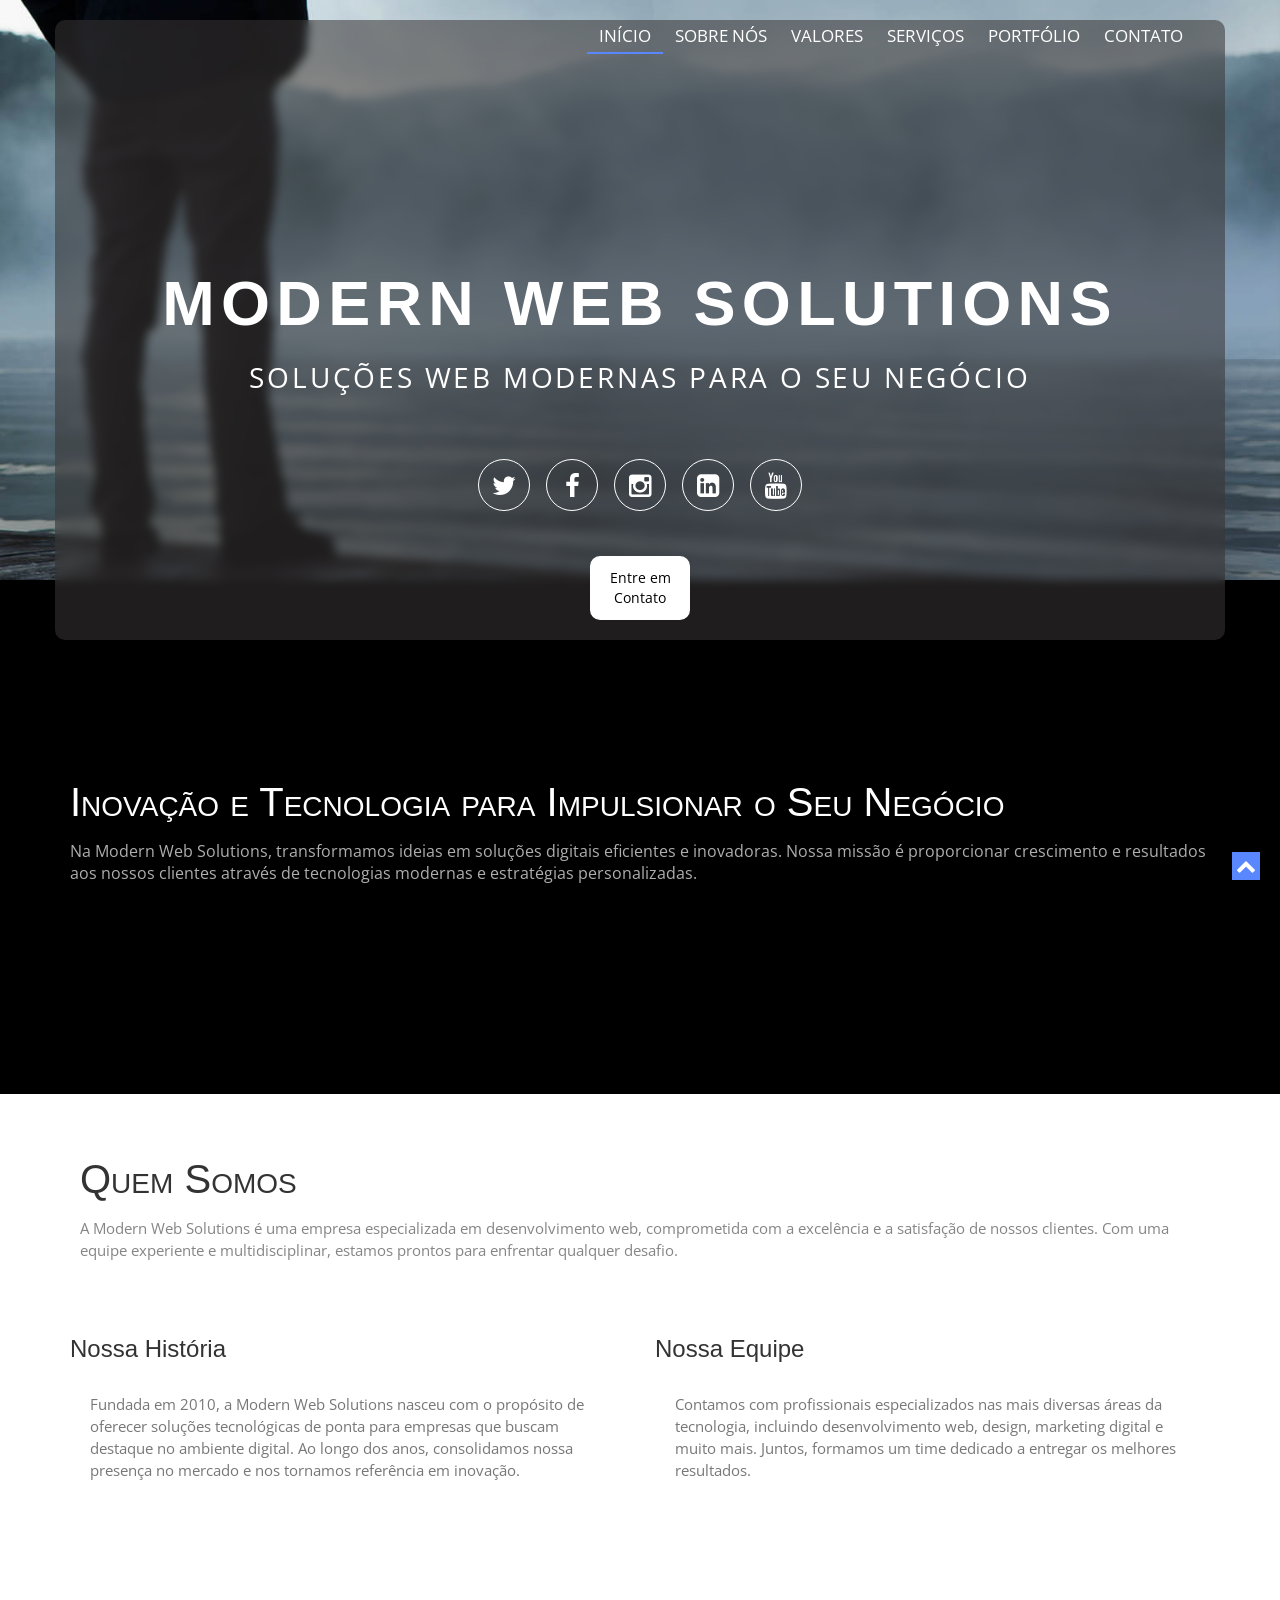
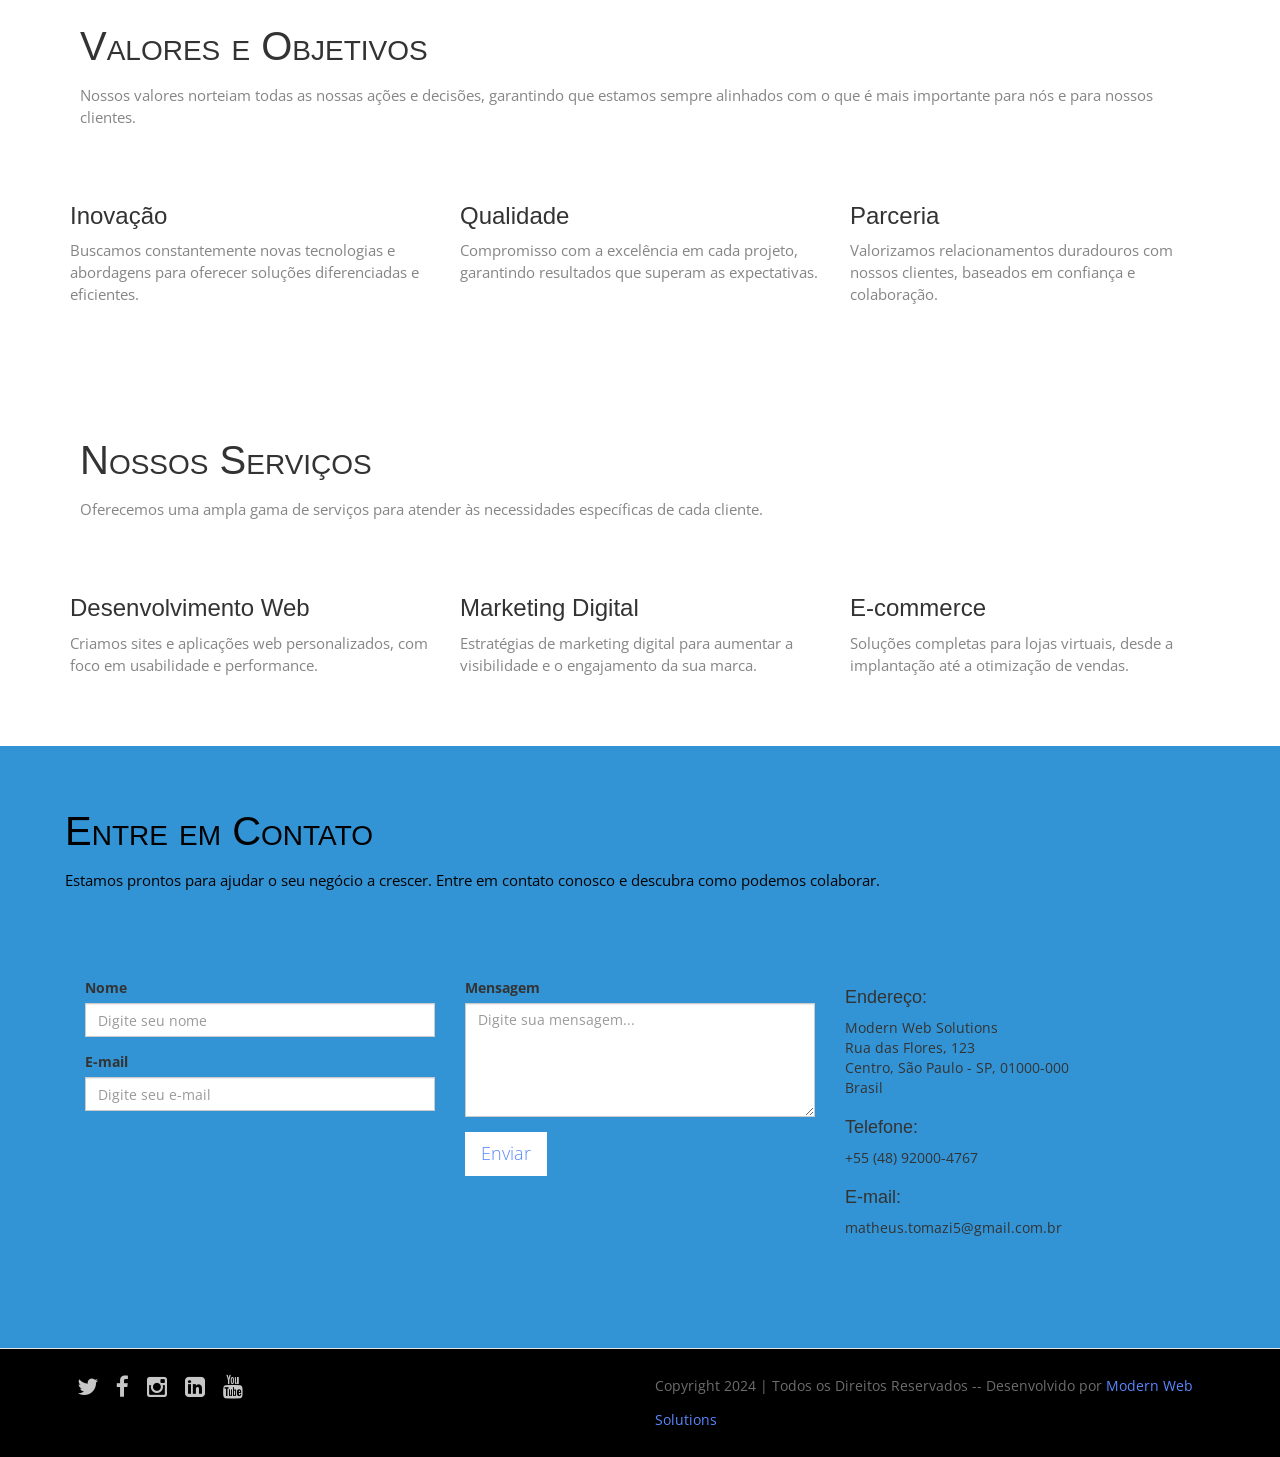
==== commit 9ee0ce9c: "Update index.html" ====
--- a/index.html
+++ b/index.html
@@ -11,7 +11,7 @@
 <!--[if lt IE 9]> 
     <meta http-equiv="X-UA-Compatible" content="IE=edge,chrome=1">
     <![endif]-->
-<title>XRP-DEFI</title>
+<title>Modern Web Solutions - Soluções Web Modernas</title>
 <meta name="description" content="">
 <meta name="author" content="WebThemez">
 <!--[if lt IE 9]>
@@ -39,12 +39,12 @@
       <!--/.navbar-header-->
       <div id="main-nav" class="collapse navbar-collapse">
         <ul class="nav navbar-nav" id="mainNav">
-          <li class="active"><a href="#home" class="scroll-link">Home</a></li>
-          <li><a href="#aboutUs" class="scroll-link">About</a></li>
-          <li><a href="#values" class="scroll-link">Our Values</a></li>
-          <li><a href="#services" class="scroll-link">Services</a></li>
-          <li><a href="https://portfolio.mwebs.com.br" class="scroll-link">Projects</a></li>
-          <li><a href="#contactUs" class="scroll-link">Contact</a></li>
+          <li class="active"><a href="#home" class="scroll-link">Início</a></li>
+          <li><a href="#aboutUs" class="scroll-link">Sobre Nós</a></li>
+          <li><a href="#values" class="scroll-link">Valores</a></li>
+          <li><a href="#services" class="scroll-link">Serviços</a></li>
+          <li><a href="https://portfolio.mwebs.com.br" class="scroll-link">Portfólio</a></li>
+          <li><a href="#contactUs" class="scroll-link">Contato</a></li>
         </ul>
       </div>
       <!--/.navbar-collapse--> 
@@ -60,28 +60,27 @@
     <div class="container banner-content"> 
             <div class="row">
                 <header class="centered">
-                    <h1>xrpdefi.cafe</h1>
-                    <p>XRPLedger Leverage and Consultant using Software Enginiering </p>
+                    <h1>Modern Web Solutions</h1>
+                    <p>Soluções Web Modernas para o Seu Negócio</p>
                 </header>
                 <div class="social-icons">
-                        <a href="https://twitter.com/tomaxi_dev" target="_blank"><i class="fa fa-twitter"></i></a>
+                        <a href="https://twitter.com/"><i class="fa fa-twitter"></i></a>
                         <a href="https://www.facebook.com/"><i class="fa fa-facebook"></i></a>
-						            <a href="https://www.instagram.com/"><i class="fa fa-instagram"></i></a>
+						 <a href="https://www.instagram.com/"><i class="fa fa-instagram"></i></a>
                         <a href="https://www.linkedin.com/"><i class="fa fa-linkedin-square"></i></a>
                          <a href="https://www.youtube.com/"><i class="fa fa-youtube"></i></a>
                        
                     
                 </div>
-                <a href="#contactUs" class="hireMe">Contact Us</a>
+                <a href="#contactUs" class="hireMe">Entre em Contato</a>
             </div> 
   </div>
 </section>
-
 <section id="introText">
   <div class="container">
     <div>
-      <h1>Tecnology and Inovation to Improve your projects</h1>
-      <p>XRPDEFI.CAFE is a organization that cames to helps community to launch more XRPLedher projects. We're experienced at automate web3 transactions, launch and host webpages, create XRPL Tokens (NFT's, Memecoins, Others...), launch airdrop campaings, set prizes for holders, gatcha collections and much more </p>
+      <h1>Inovação e Tecnologia para Impulsionar o Seu Negócio</h1>
+      <p>Na Modern Web Solutions, transformamos ideias em soluções digitais eficientes e inovadoras. Nossa missão é proporcionar crescimento e resultados aos nossos clientes através de tecnologias modernas e estratégias personalizadas.</p>
     </div>
   </div>
 </section>
@@ -90,32 +89,19 @@
   <div class="container">
     <div class="heading"> 
       <!-- Heading -->
-      <h2>Who are we?</h2>
-      <p>A small group of Software Enginiers, Desingers, Crypto Analists and Customer Service compromised with community dissemination, whose believe XRPLedger is one of the best blockchains available due to their taxes and voting systems </p>
+      <h2>Quem Somos</h2>
+      <p>A Modern Web Solutions é uma empresa especializada em desenvolvimento web, comprometida com a excelência e a satisfação de nossos clientes. Com uma equipe experiente e multidisciplinar, estamos prontos para enfrentar qualquer desafio.</p>
     </div>
     <div class="row"> 
       <!-- item -->
       <div class="col-md-6 tileBox">
-        <h3>What is Crypto?</h3>
-        <p>Crypto, short for cryptocurrency, is a type of digital or virtual currency that uses cryptography for security. Unlike traditional money issued by governments, cryptocurrencies operate on decentralized networks called blockchains. They allow people to send and receive payments directly without needing a bank or middleman. Popular examples include Bitcoin, Ethereum, and XRP. Cryptocurrencies are often used for investments, online purchases, and transferring value globally.</p>
+        <h3>Nossa História</h3>
+        <p>Fundada em 2010, a Modern Web Solutions nasceu com o propósito de oferecer soluções tecnológicas de ponta para empresas que buscam destaque no ambiente digital. Ao longo dos anos, consolidamos nossa presença no mercado e nos tornamos referência em inovação.</p>
       </div>
       <div class="col-md-6 tileBox">
-        <h3>What is  Blockchain?</h3>
-        <p>A blockchain is a digital ledger or database that records transactions in a secure and transparent way. It’s made up of "blocks" of data that are linked together in a "chain." Once information is added to the blockchain, it cannot be changed, making it very secure. Blockchains are decentralized, meaning they are not controlled by a single entity, and they are the technology behind cryptocurrencies like Bitcoin and XRP. They can also be used for other purposes, such as tracking supply chains or storing digital assets.</p>
-      </div>
-      <div class="col-md-6 tileBox">
-        <h3>What is the XRP Ledger (XRPL)?</h3>
-        <p>The XRP Ledger (XRPL) is a decentralized blockchain technology designed to enable fast, low-cost, and efficient transactions. It was created to support the transfer of value, including cryptocurrencies like XRP, and to facilitate cross-border payments. Unlike some other blockchains, the XRPL is energy-efficient and can process transactions in just a few seconds. It also supports features like tokenization, decentralized finance (DeFi), and smart contracts, making it a versatile platform for developers and businesses.</p>
-      </div>
-      <div class="col-md-6 tileBox">
-        <h3>What is an NFT?</h3>
-        <p>NFT stands for Non-Fungible Token. Unlike cryptocurrencies such as Bitcoin or XRP, which are interchangeable, NFTs are unique digital assets that represent ownership of a specific item, like art, music, videos, or even virtual real estate. Each NFT is stored on a blockchain, which ensures its authenticity and ownership. NFTs have become popular in the digital art and gaming worlds, allowing creators to sell their work directly to buyers in a secure and transparent way.</p>
-      </div>
-      <div class="col-md-6 tileBox">
-        <h3>What is a Memecoin?</h3>
-        <p>A memecoin is a type of cryptocurrency that is often created as a joke or based on internet memes. Unlike serious cryptocurrencies like Bitcoin or XRP, memecoins usually don’t have a specific purpose or utility. They gain popularity through social media hype and community support. The most famous example is Dogecoin, which started as a meme but later gained a large following. While some people invest in memecoins for fun or potential profits, they are often considered high-risk due to their volatile nature.</p>
-      </div>
-      
+        <h3>Nossa Equipe</h3>
+        <p>Contamos com profissionais especializados nas mais diversas áreas da tecnologia, incluindo desenvolvimento web, design, marketing digital e muito mais. Juntos, formamos um time dedicado a entregar os melhores resultados.</p>
+      </div>
       <!-- end: --> 
     </div>
   </div>
@@ -125,53 +111,21 @@
   <div class="container">
     <div class="heading "> 
       <!-- Heading -->
-      <h2>Values and Goals</h2>
-      <p>At XRPDEFI.cafe, our mission is to empower and grow the global community of XRP and blockchain enthusiasts. We believe in the transformative potential of decentralized technologies, and we are committed to making them accessible to everyone.</p>
-    </div>
-    <h3>Values</h3>
-    <div class="row">
-      <div class="col-md-4">
-        <h3>Community First</h3>
-        <p>We prioritize building a strong, inclusive, and supportive community around XRP and blockchain technology.</p>
-      </div>
-      <div class="col-md-4">
-        <h3>Open Dialogue</h3>
-        <p>We encourage conversations, debates, and questions about crypto, XRP, and blockchain. No question is too small, and no idea is too big. </p>
-      </div>
-      <div class="col-md-4">
-        <h3>Collaboration</h3>
-        <p>We are open to partnerships with individuals, projects, and organizations that share our vision of innovation and decentralization.</p>
-      </div>
-      <div class="col-md-4">
-        <h3>Education</h3>
-        <p>We aim to simplify complex topics and provide resources that help people understand and use XRP and blockchain technology effectively.</p>
-      </div>
-      <div class="col-md-4">
-        <h3>Members Policy</h3>
-        <p>In our virtual and physical spaces, we do not tolerate hate speech, discrimination, or any form of harmful behavior. We strive to maintain a respectful and inclusive environment for everyone.</p>
-      </div>
-    </div>
-    <h3>Goals</h3>
-    <div class="row">
-      <div class="col-md-4">
-        <h3>Expand the XRP Community</h3>
-        <p>We want to bring more people into the XRP ecosystem by showcasing its benefits, tools, and opportunities.</p>
-      </div>
-      <div class="col-md-4">
-        <h3>Provide Support</h3>
-        <p>Whether you’re new to crypto or an experienced user, we’re here to answer your questions and guide you through your journey. </p>
-      </div>
-      <div class="col-md-4">
-        <h3>Foster Innovation</h3>
-        <p>By collaborating with like-minded individuals and projects, we aim to drive innovation and adoption on the XRP Ledger.</p>
-      </div>
-      <div class="col-md-4">
-        <h3>Promote Transparency</h3>
-        <p>We believe in open communication and transparency in everything we do, from sharing knowledge to building partnerships.</p>
-      </div>
-      <div class="col-md-4">
-        <h3>Members Policy</h3>
-        <p>In our virtual and physical spaces, we do not tolerate hate speech, discrimination, or any form of harmful behavior. We strive to maintain a respectful and inclusive environment for everyone.</p>
+      <h2>Valores e Objetivos</h2>
+      <p>Nossos valores norteiam todas as nossas ações e decisões, garantindo que estamos sempre alinhados com o que é mais importante para nós e para nossos clientes.</p>
+    </div>
+    <div class="row">
+      <div class="col-md-4">
+        <h3>Inovação</h3>
+        <p>Buscamos constantemente novas tecnologias e abordagens para oferecer soluções diferenciadas e eficientes.</p>
+      </div>
+      <div class="col-md-4">
+        <h3>Qualidade</h3>
+        <p>Compromisso com a excelência em cada projeto, garantindo resultados que superam as expectativas.</p>
+      </div>
+      <div class="col-md-4">
+        <h3>Parceria</h3>
+        <p>Valorizamos relacionamentos duradouros com nossos clientes, baseados em confiança e colaboração.</p>
       </div>
     </div>
   </div>
@@ -182,31 +136,10 @@
   <div class="container">
     <div class="heading"> 
       <!-- Heading -->
-      <h2>Our Services</h2>
-      <ul>
-        <li>
-          <b>Simplified Wallet Creation:</b> Easily create and manage XRP wallets in just a few steps, designed for both beginners and advanced users.
-        </li>
-        <li>
-          <b>Airdrop Distribution:</b> Efficient and secure distribution of airdrops to support new projects and engage the community.
-        </li>
-        <li>
-          <b>Educational Resources:</b> Tutorial videos, articles, and guides to help you understand XRP, blockchain, and crypto.
-        </li>
-        <li>
-          <b>Project Promotion:</b> A platform to showcase and promote innovative projects built on the XRP Ledger.
-        </li>
-        <li>
-          <b>Consulting Services:</b> Expert advice and support for individuals and businesses looking to leverage XRP and blockchain technology.
-        </li>
-        <li>
-          <b>Technical Support:</b> Reliable assistance for troubleshooting and optimizing your XRP-based projects.
-        </li>
-        <li>
-          <b>Hosting Solutions:</b> Secure and scalable hosting services for websites and projects on the XRP Ledger.
-        </li>        
-    </div>
-    <!-- <div class="row">
+      <h2>Nossos Serviços</h2>
+      <p>Oferecemos uma ampla gama de serviços para atender às necessidades específicas de cada cliente.</p>
+    </div>
+    <div class="row">
       <div class="col-md-4">
         <h3>Desenvolvimento Web</h3>
         <p>Criamos sites e aplicações web personalizados, com foco em usabilidade e performance.</p>
@@ -219,74 +152,10 @@
         <h3>E-commerce</h3>
         <p>Soluções completas para lojas virtuais, desde a implantação até a otimização de vendas.</p>
       </div>
-    </div> -->
-  </div>
-</section>
-
-<!--Portfolio-->
-<section id="portfolio" class="page-section section appear clearfix secPad">
-  <div class="container">
-    <div class="heading"> 
-      
-      <h2>Projects</h2>
-      <p>Check some of our recent projects bellow.</p>
-    </div>
-    <div class="row">
-      <nav id="filter" class="col-md-12">
-        <ul>
-          <li><a href="#" class="current btn-theme btn-small" data-filter="*">All</a></li>
-          <li><a href="#" class="btn-theme btn-small" data-filter=".web2">Web2 (Web Development)</a></li>
-          <li><a href="#" class="btn-theme btn-small" data-filter=".web3">Web3 (Crypto/Blockchain)</a></li>
-          <li><a href="#" class="btn-theme btn-small" data-filter=".our-tools">Our Tools</a></li>
-          <li><a href="#" class="btn-theme btn-small" data-filter=".airdrops">Airdrops</a></li>
-        </ul>
-      </nav>
-      <div class="col-md-12">
-        <div class="row">
-          <div class="portfolio-items isotopeWrapper clearfix" id="3">
-            <article class="col-sm-4 isotopeItem web2 web3">
-              <div class="portfolio-item"> <img src="images/portfolio/suco-cafe.png" alt="Suco.Cafe" />
-                <div class="portfolio-desc align-center">
-                  <div class="folio-info"> <a href="https://suco.cafe" class="fancybox" target="_blank" >
-                    <h5>suco.cafe</h5>
-                    <i class="fa fa-link fa-2x"></i></a> </div>
-                </div>
-              </div>
-            </article>
-            <article class="col-sm-4 isotopeItem web2 web3">
-              <div class="portfolio-item"> <img src="images/portfolio/xhares.png" alt="X-Hares" />
-                <div class="portfolio-desc align-center">
-                  <div class="folio-info"> <a href="https://x-hares.com" class="fancybox">
-                    <h5>X-Hares</h5>
-                    <i class="fa fa-link fa-2x"></i></a> </div>
-                </div>
-              </div>
-            </article>
-            <article class="col-sm-4 isotopeItem web3 our-tools">
-              <div class="portfolio-item"> <img src="images/portfolio/img3.jpg" alt="Wallet Creator" />
-                <div class="portfolio-desc align-center">
-                  <div class="folio-info"> <a href="images/portfolio/img3.jpg" class="fancybox">
-                    <h5>XRPL Wallet Creator</h5>
-                    <i class="fa fa-link fa-2x"></i></a> </div>
-                </div>
-              </div>
-            </article>
-            <article class="col-sm-4 isotopeItem web3 airdrops">
-              <div class="portfolio-item"> <img src="images/portfolio/img3.jpg" alt="Wallet Creator" />
-                <div class="portfolio-desc align-center">
-                  <div class="folio-info"> <a href="images/portfolio/img3.jpg" class="fancybox">
-                    <h5>XRPL Wallet Creator</h5>
-                    <i class="fa fa-link fa-2x"></i></a> </div>
-                </div>
-              </div>
-            </article>
-            
-          </div>
-        </div>
-      </div>
-    </div>
-  </div>
-</section>
+    </div>
+  </div>
+</section>
+
 
 <!--Contact -->
 <section id="contactUs" class="page-section secPad">
@@ -294,35 +163,46 @@
     <div class="row">
       <div class="heading"> 
         <!-- Heading -->
-        <h2>Contact Us</h2>
-        <p>We are help to hear you and figure out a solution for your challanges.</p>
+        <h2>Entre em Contato</h2>
+        <p>Estamos prontos para ajudar o seu negócio a crescer. Entre em contato conosco e descubra como podemos colaborar.</p>
       </div>
     </div>
     <div class="row mrgn30">
       <form method="post" action="" id="contactfrm" role="form">
         <div class="col-sm-4">
           <div class="form-group">
-            <label for="name">Name</label>
+            <label for="name">Nome</label>
             <input type="text" class="form-control" name="name" id="name" placeholder="Digite seu nome" title="Por favor, insira seu nome (mínimo de 2 caracteres)">
           </div>
           <div class="form-group">
-            <label for="email">Email</label>
+            <label for="email">E-mail</label>
             <input type="email" class="form-control" name="email" id="email" placeholder="Digite seu e-mail" title="Por favor, insira um endereço de e-mail válido">
           </div>
         </div>
         <div class="col-sm-4">
           <div class="form-group">
-            <label for="comments">Message</label>
+            <label for="comments">Mensagem</label>
             <textarea name="comment" class="form-control" id="comments" cols="3" rows="5" placeholder="Digite sua mensagem..." title="Por favor, insira sua mensagem (mínimo de 10 caracteres)"></textarea>
           </div>
-          <button name="submit" type="submit" class="btn btn-lg btn-primary" id="submit">Send</button>
+          <button name="submit" type="submit" class="btn btn-lg btn-primary" id="submit">Enviar</button>
           <div class="result"></div>
         </div>
       </form>
       <div class="col-sm-4">
+        <h4>Endereço:</h4>
+        <address>
+        Modern Web Solutions<br>
+        Rua das Flores, 123<br>
+        Centro, São Paulo - SP, 01000-000<br>
+        Brasil <br>
+        </address>
+        <h4>Telefone:</h4>
+        <address>
+        +55 (48) 92000-4767<br>
+        </address>
         <h4>E-mail:</h4>
         <address>
-        help@xrpdefi.cafe<br>
+        matheus.tomazi5@gmail.com.br<br>
         </address>
       </div>
     </div>
@@ -337,7 +217,7 @@
       <div class="col-md-6">
         <div class="social pull-left"> <a href="https://twitter.com/"><i class="fa fa-twitter"></i></a> <a href="https://www.facebook.com/"><i class="fa fa-facebook"></i></a> <a href="https://www.instagram.com/"><i class="fa fa-instagram"></i></a> <a href="https://www.linkedin.com/"><i class="fa fa-linkedin-square"></i></a> <a href="https://www.youtube.com/"><i class="fa fa-youtube"></i></a> </div>
       </div>
-      <div class="col-md-6"> <span class="pull-right">Copyright 2024 | All Rights Reserved -- Developed by <a href="http://xrpdefi.cafe">XRPDEFI.CAFE</a></span> </div>
+      <div class="col-md-6"> <span class="pull-right">Copyright 2024 | Todos os Direitos Reservados -- Desenvolvido por <a href="http://modernwebsolutions.com.br">Modern Web Solutions</a></span> </div>
     </div>
     <!-- / .row --> 
   </div>
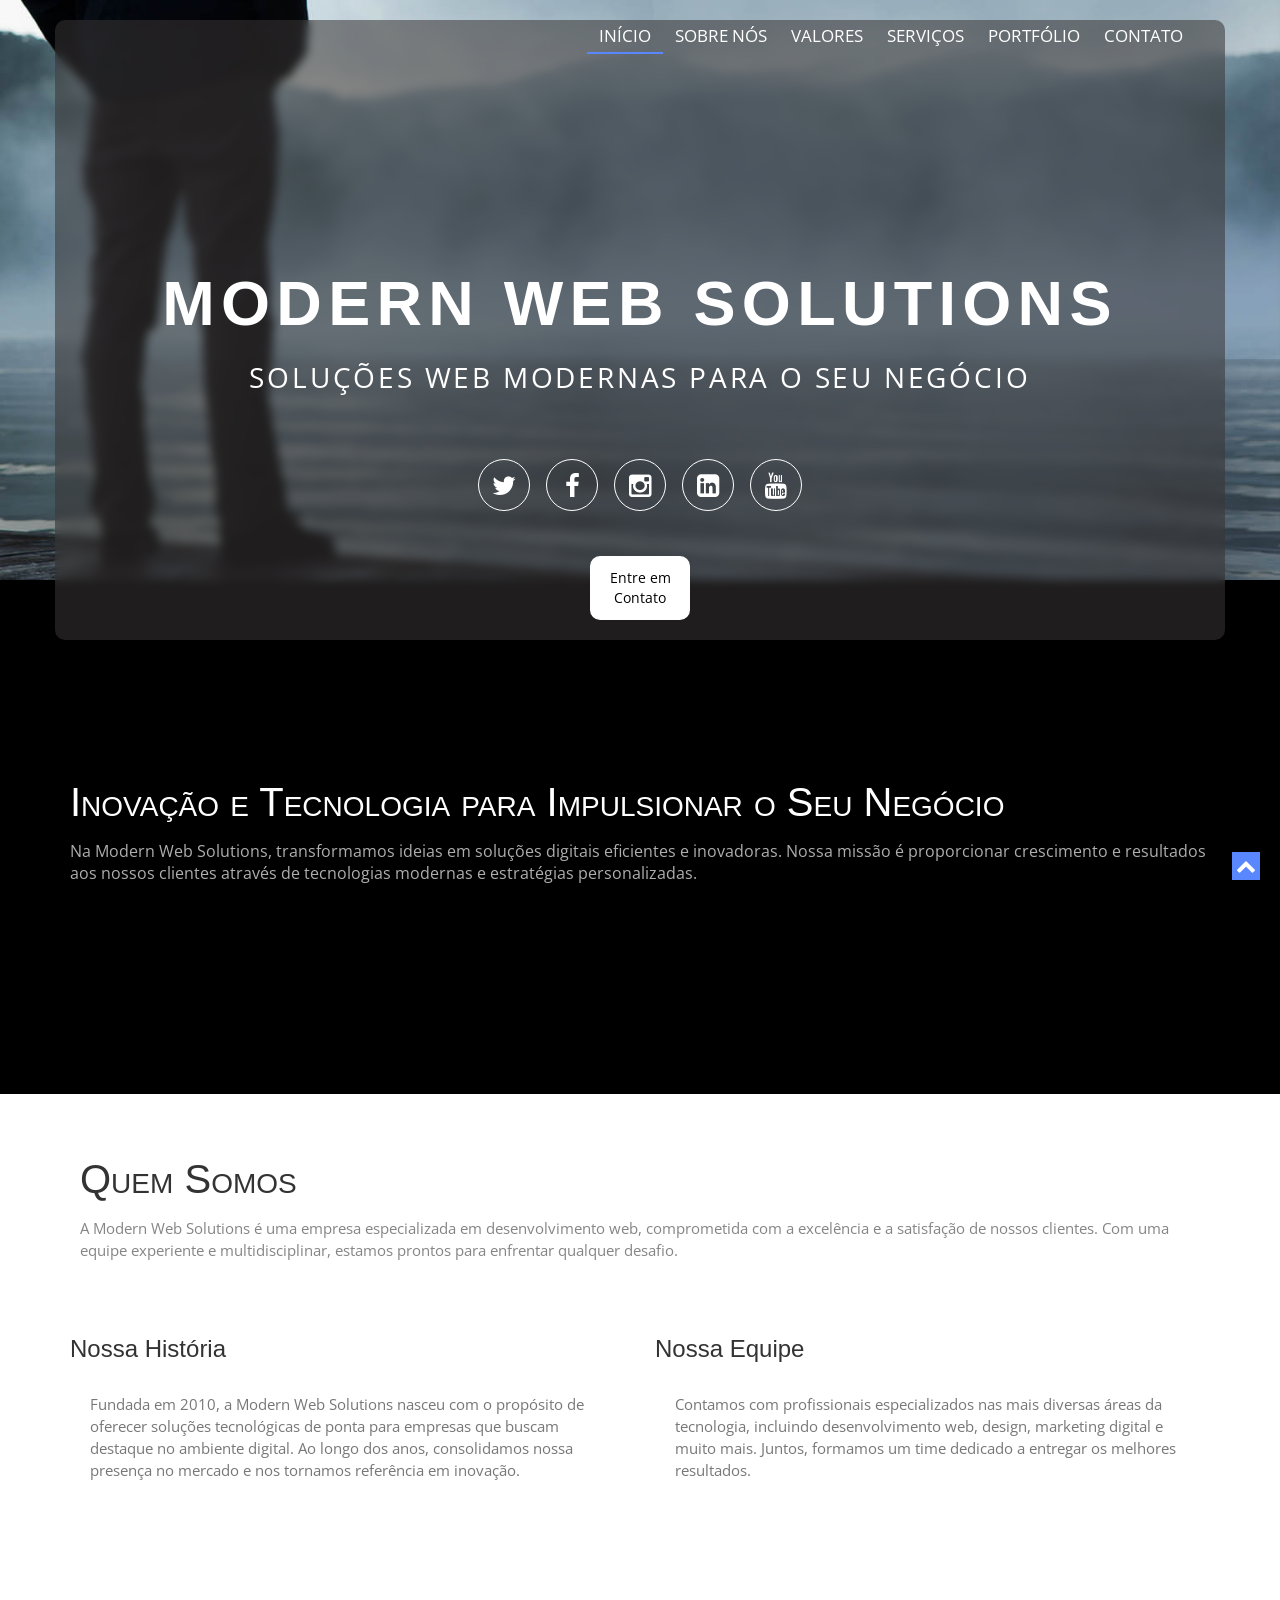
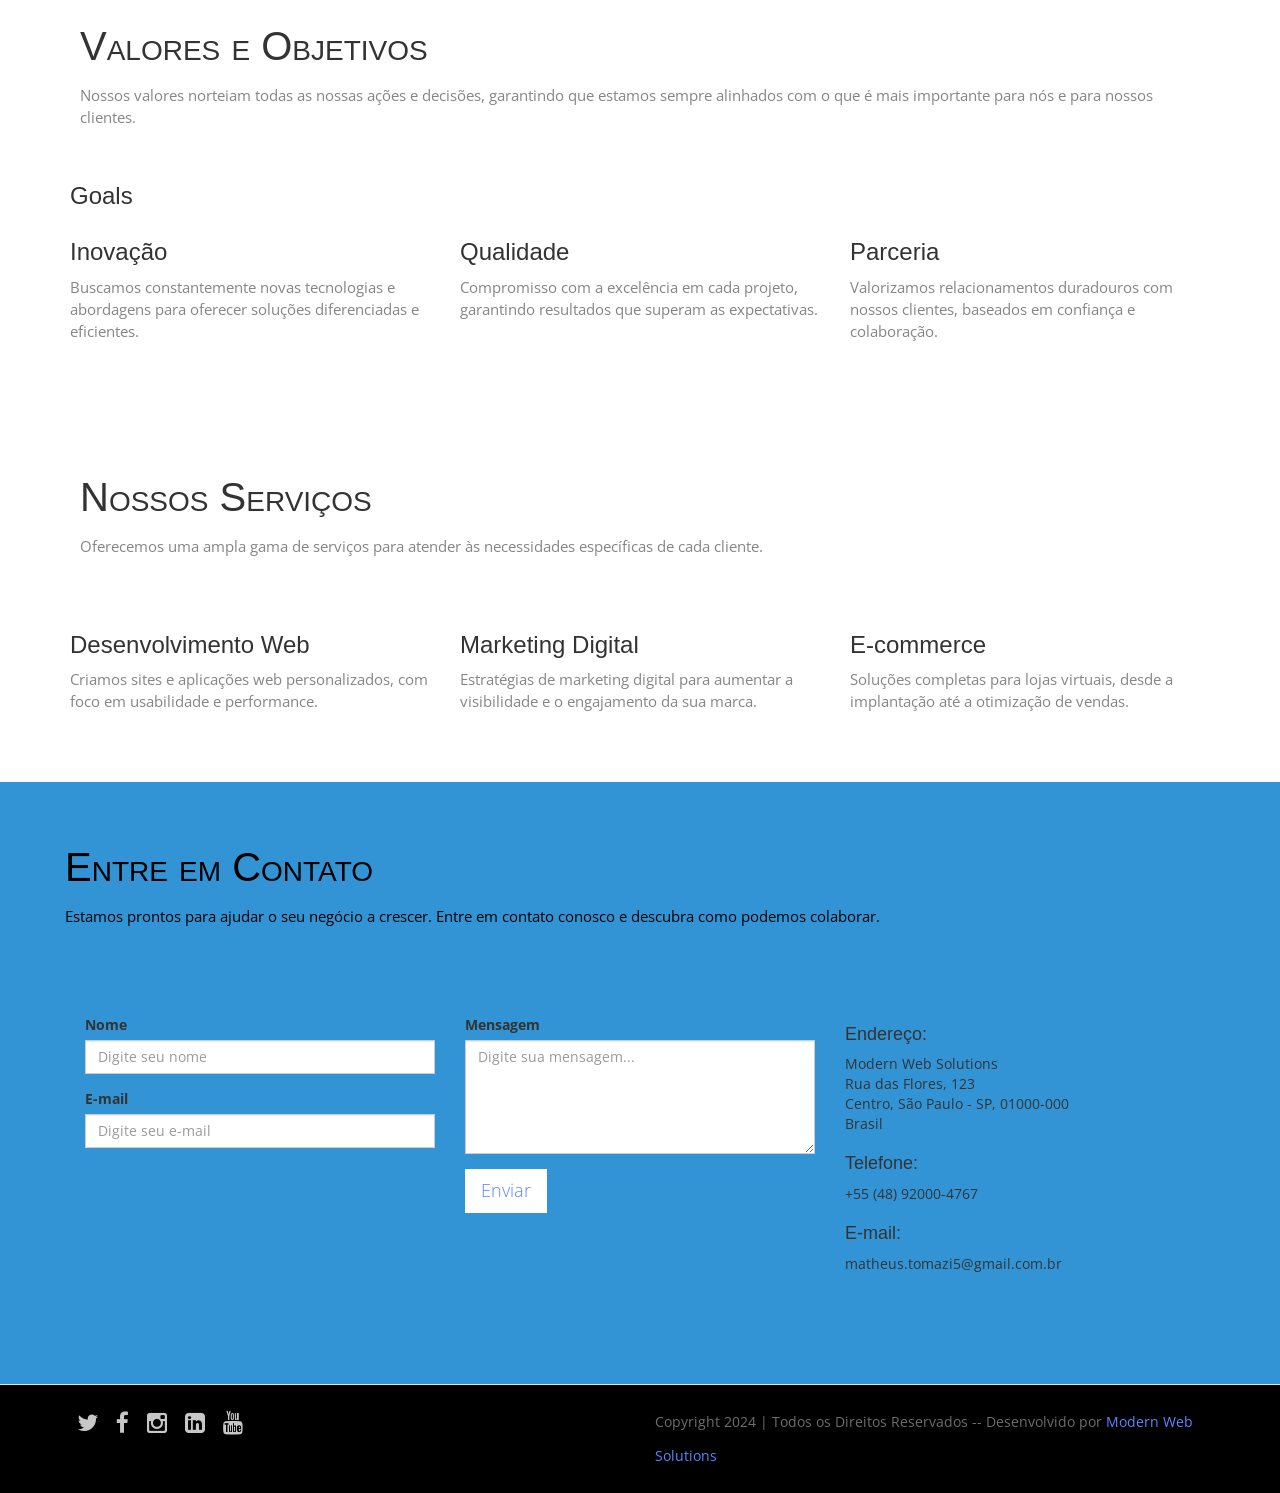
==== commit 9689b7f5: "Merge branch 'main' of https://github.com/mt300/mws" ====
--- a/index.html
+++ b/index.html
@@ -64,7 +64,7 @@
                     <p>Soluções Web Modernas para o Seu Negócio</p>
                 </header>
                 <div class="social-icons">
-                        <a href="https://twitter.com/"><i class="fa fa-twitter"></i></a>
+                        <a href="https://twitter.com/tomaxi_dev" target="_blank"><i class="fa fa-twitter"></i></a>
                         <a href="https://www.facebook.com/"><i class="fa fa-facebook"></i></a>
 						 <a href="https://www.instagram.com/"><i class="fa fa-instagram"></i></a>
                         <a href="https://www.linkedin.com/"><i class="fa fa-linkedin-square"></i></a>
@@ -76,6 +76,7 @@
             </div> 
   </div>
 </section>
+
 <section id="introText">
   <div class="container">
     <div>
@@ -102,6 +103,7 @@
         <h3>Nossa Equipe</h3>
         <p>Contamos com profissionais especializados nas mais diversas áreas da tecnologia, incluindo desenvolvimento web, design, marketing digital e muito mais. Juntos, formamos um time dedicado a entregar os melhores resultados.</p>
       </div>
+      
       <!-- end: --> 
     </div>
   </div>
@@ -114,6 +116,7 @@
       <h2>Valores e Objetivos</h2>
       <p>Nossos valores norteiam todas as nossas ações e decisões, garantindo que estamos sempre alinhados com o que é mais importante para nós e para nossos clientes.</p>
     </div>
+    <h3>Goals</h3>
     <div class="row">
       <div class="col-md-4">
         <h3>Inovação</h3>
